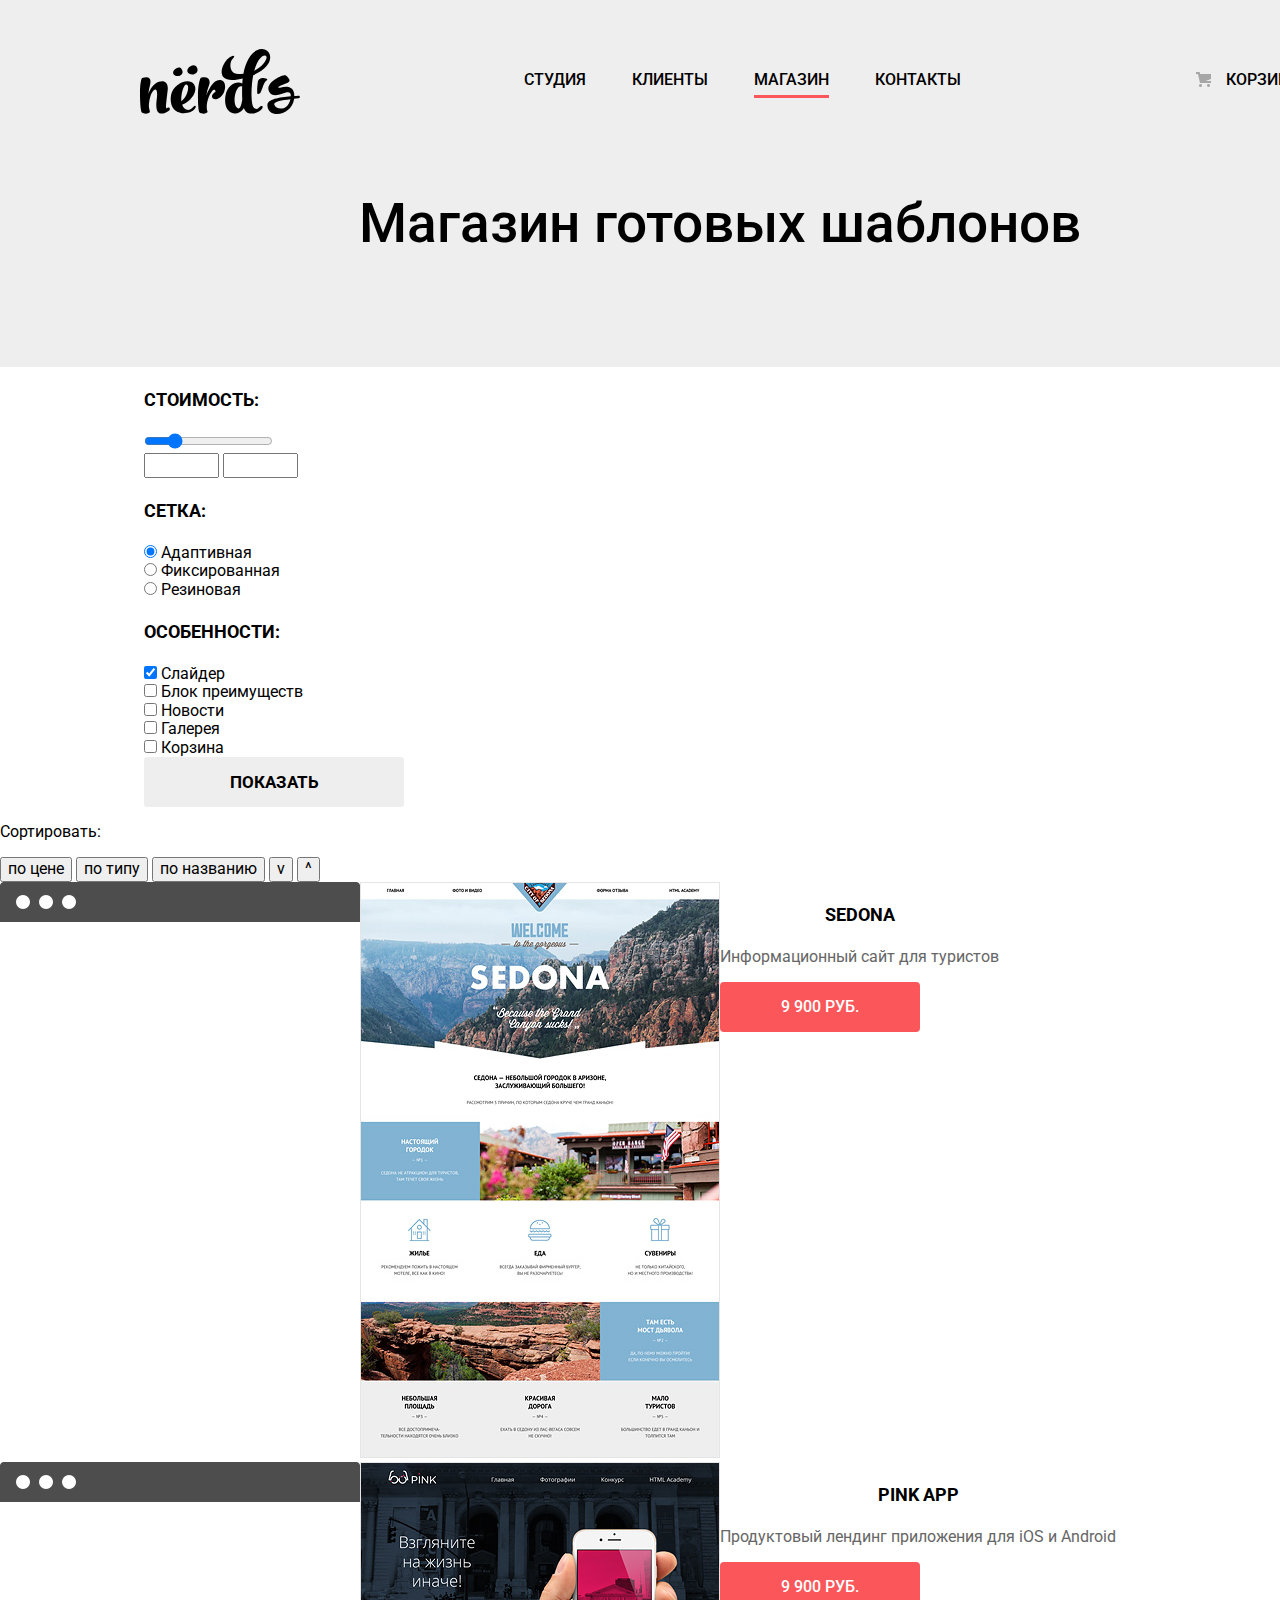
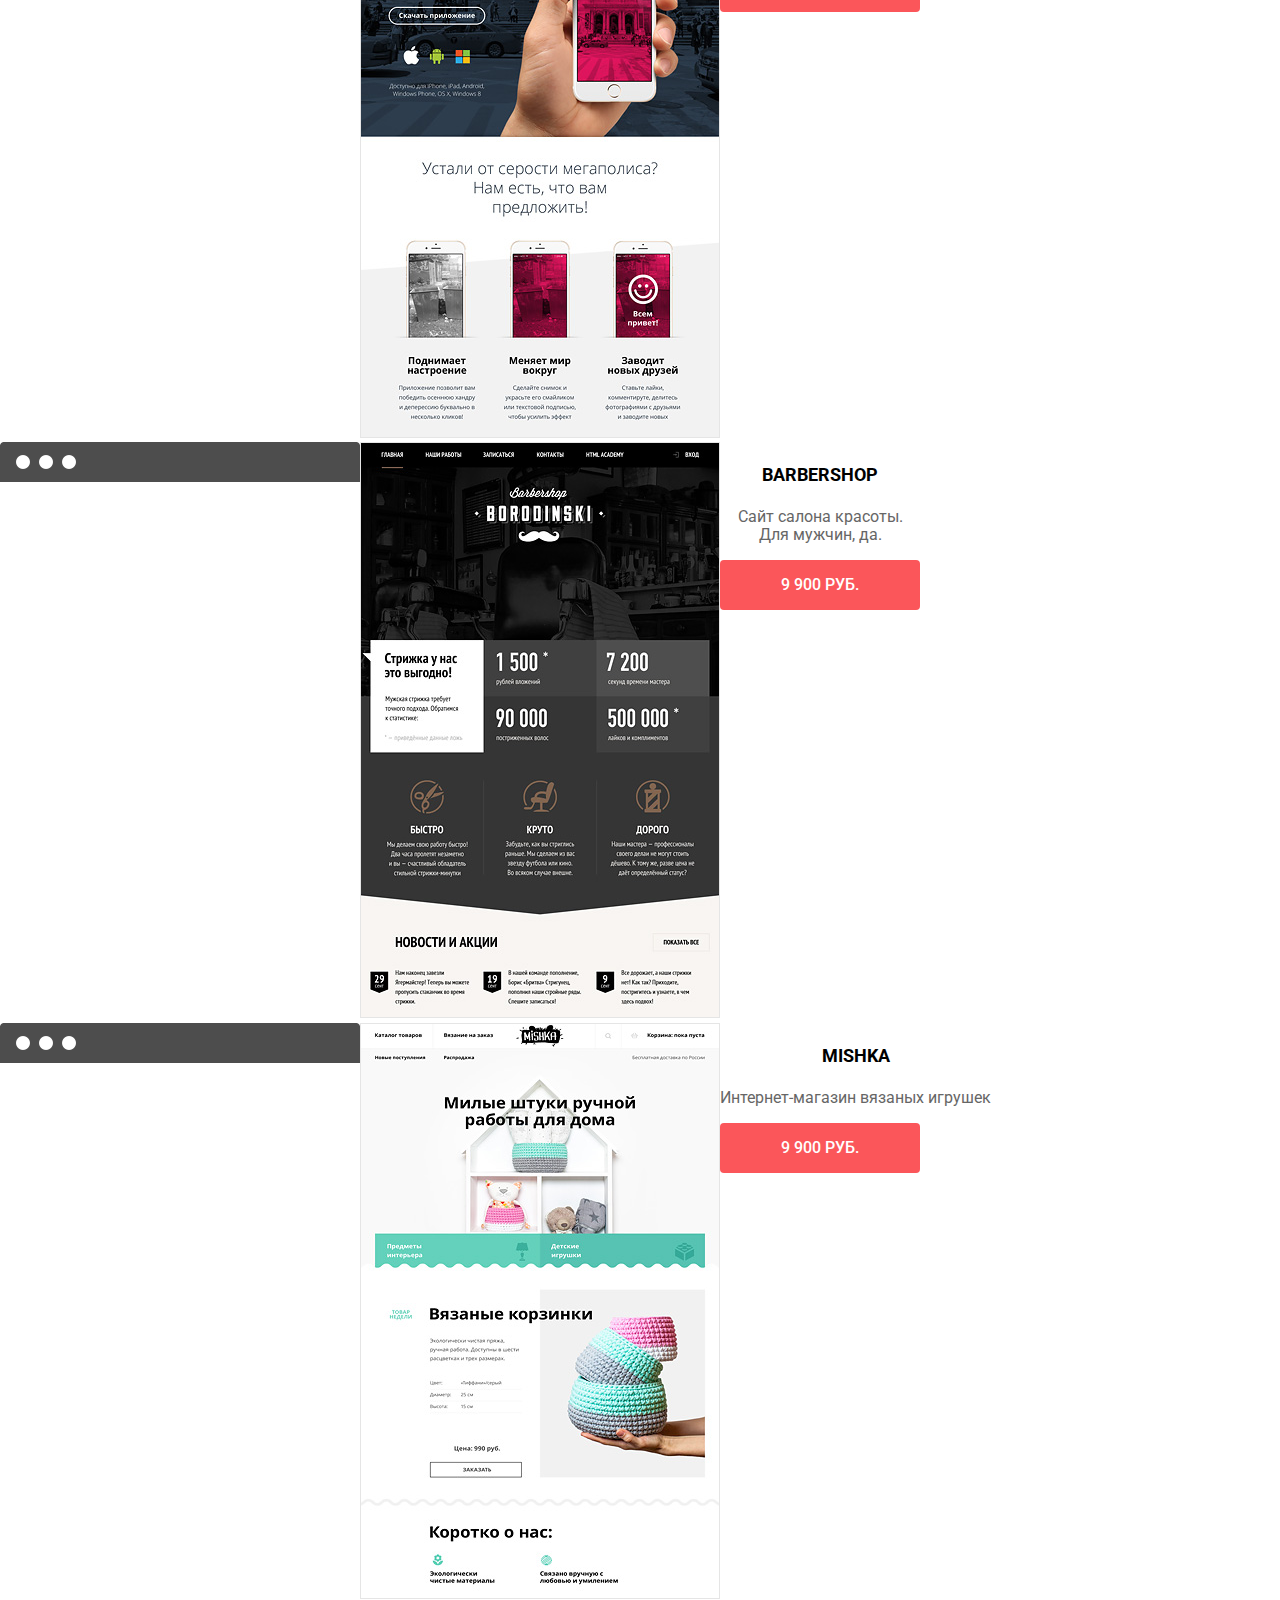
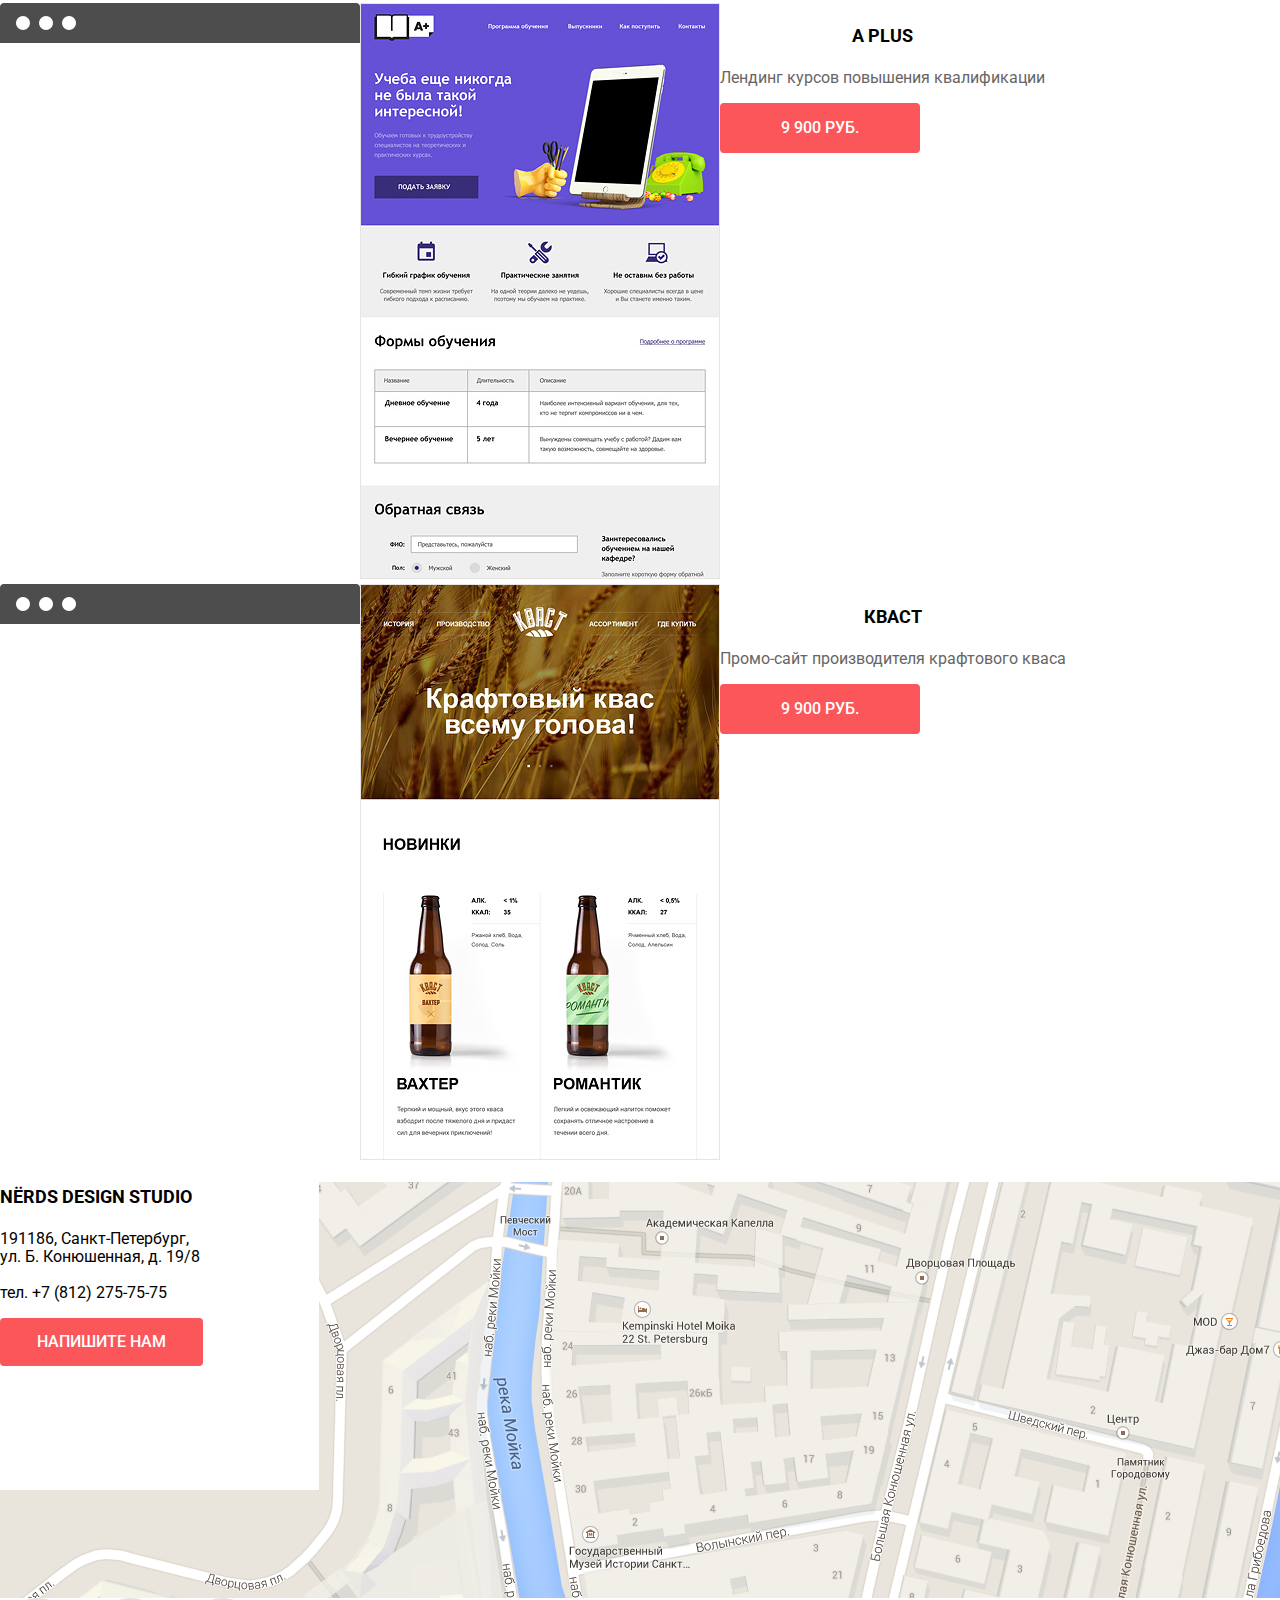
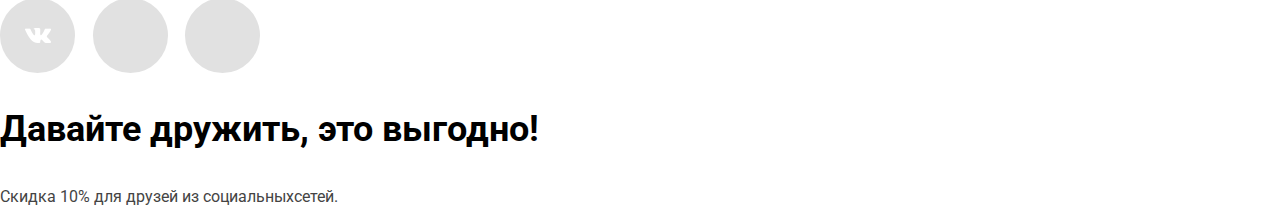
==== store.html @ ef74c4ad "ошибки" ====
<!DOCTYPE html>
<html lang="ru">
  <head>
    <meta charset="utf-8">
    <link href="https://fonts.googleapis.com/css?family=Roboto:400,500,700&display=swap&subset=cyrillic-ext" rel="stylesheet">
    <link rel="stylesheet" href="css/normalize.css">
    <link rel="stylesheet" href="css/style.css">
    <title>HTML Academy: Нёрдс</title>
  </head>
  <body>
<!--Верхняя панель ХЕЙДЕР-->
    <header>
      <div class="head_up">
        <a href="index.html"><img src="img/nerds-logo.svg" class="nerds_logo" alt="Nerds" width="160" height="65"></a>
        <nav class="site_nav">
          <ul class="nav_list">
            <li class="nav_item"><a href="">Студия</a></li>
            <li class="nav_item"><a href="">Клиенты</a></li>
            <li class="nav_item nav_active">Магазин</li>
            <li class="nav_item"><a href="">Контакты</a></li>
          </ul>
        </nav>
<!--КОРЗИНА<img src="img/basket-icon.png" alt="Корзина" class="basket_ico" width="15" height="15">-->
        <div class="cart nav_item">
          <img src="img/basket-icon.png" alt="Корзина" class="basket_ico" width="15" height="15">
          <a href="" class="cart_ico">Корзина</a>
        </div>
      </div>
    </header>
<!--конец-->
<!--заголовок-->
    <main>
      <div class="presets_txt">
        <h1>Магазин готовых шаблонов</h1>
      </div>
<!--ПАРАМЕТРЫ ШАБЛОНОВ (слева)-->
      <section class="parametrs">
        <h2 class="visually-hidden">Параметры товаров</h2>
<!--==ФОРМА============-->
        <form action="" type="post" class="form_presets">
          <div class="parametrs_coast">
            <p>Стоимость:</p>
            <input type="range" min="0" max="25000" step="1000" value="5000">
            <br>
            <input type="text" name="coast_min" id="coast_min_id" size="5">
            <input type="text" name="coast_max" id="coast_max_id" size="5">
          </div>
          <div class="parametrs_web">
            <p class="grid">Сетка:</p>
            <label for="adapt_id">
              <input type="radio" name="grid" id="adapt_id" value="adapt" checked>
              Адаптивная
            </label>
            <br>
            <label for="fixed_id">
              <input type="radio" name="grid" id="fixed_id" value="fixed">
              Фиксированная
            </label>
            <br>
            <label for="strach_id">
              <input type="radio" name="grid" id="strach_id" value="strach">
              Резиновая
            </label>
          </div>
          <div class="parametrs_option">
            <p class="features">Особенности:</p>
            <label for="slider_id">
              <input type="checkbox" name="slider" id="slider_id" checked>
              Слайдер
            </label>
            <br>
            <label for="advantage_id">
              <input type="checkbox" name="advantage" id="advantage_id">
              Блок преимуществ
            </label>
            <br>
            <label for="news_id">
              <input type="checkbox" name="news" id="news_id">
              Новости
            </label>
            <br>
            <label for="gelery_id">
              <input type="checkbox" name="galery" id="gelery_id">
              Галерея
            </label>
            <br>
            <label for="cart_id">
              <input type="checkbox" name="cart" id="cart_id">
              Корзина
            </label>
          </div>
          <input type="submit" name="search_product" class="search_bttn" id="search_id" value="ПОКАЗАТЬ">
        </form>
      </section>
<!--Изобр. шаблонов справа, сортировка-->
      <section class="product_prev">
  <!--====ФОРМА СОРТИРОВКИ====-->
        <div class="sort_txt">
          <p>Сортировать:</p>
        </div>
        <div class="sort_form">
          <button type="button" name="cost_sort">по цене</button>
          <button type="button" name="type_sort">по типу</button>
          <button type="button" name="name_sort">по названию</button>
          <button type="button" name="sort_up">v</button>
          <button type="button" name="sort_down">^</button>
        </div>
        <h2 class="visually-hidden">Результаты поиска</h2>
  <!-- Изображения товаров-->
<!--1--><div class="product">
          <img src="img/browser.png" alt="browser" width="360" height="40" class="browser_img">
          <a href="">
            <img src="img/img-sedona-jpg.png" alt="Sedona" width="360" height="576">
          </a>
          <div class="hidden_prod_inf">
            <p class="prod_name">Sedona</p>
            <p class="prod_description">Информационный сайт
              для туристов</p>
            <button type="button" name="sedona" id="sedona_prod" class="sedona">9 900 РУБ.</button>
          </div>
        </div>

<!--2--><div class="product">
          <img src="img/browser.png" alt="browser" width="360" height="40" class="browser_img">
          <a href="">
            <img src="img/img-pink-jpg.png" alt="Pink" width="360" height="576">
          </a>
          <div class="hidden_prod_inf">
            <p class="prod_name">Pink App</p>
            <p class="prod_description">Продуктовый лендинг
              приложения для iOS и Android</p>
            <button type="button" name="pinkapp" id="pinkapp_prod" class="pinkapp">9 900 РУБ.</button>
          </div>
        </div>

<!--3--><div class="product">
          <img src="img/browser.png" alt="browser" width="360" height="40" class="browser_img">
          <a href="">
            <img src="img/img-barbershop-jpg.png" alt="Barbershop" width="360" height="576">
          </a>
          <div class="hidden_prod_inf">
            <p class="prod_name">Barbershop</p>
            <p class="prod_description">Сайт салона красоты. <br>
              Для мужчин, да.</p>
            <button type="button" name="barber" id="barber_prod" class="barber">9 900 РУБ.</button>
          </div>
        </div>

<!--4--><div class="product">
          <img src="img/browser.png" alt="browser" width="360" height="40" class="browser_img">
          <a href="">
            <img src="img/img-mishka-jpg.png" alt="Mishka" width="360" height="576">
          </a>
          <div class="hidden_prod_inf">
            <p class="prod_name">Mishka</p>
            <p class="prod_description">Интернет-магазин
              вязаных игрушек</p>
            <button type="button" name="mishka" id="mishka_prod" class="mishka">9 900 РУБ.</button>
          </div>
        </div>

<!--5--><div class="product">
          <img src="img/browser.png" alt="browser" width="360" height="40" class="browser_img">
          <a href="">
            <img src="img/img-aplus-jpg.png" alt="Aplus" width="360" height="576">
          </a>
          <div class="hidden_prod_inf">
            <p class="prod_name">A Plus</p>
            <p class="prod_description">Лендинг курсов повышения квалификации</p>
            <button type="button" name="aplus" id="aplus_prod" class="aplus">9 900 РУБ.</button>
          </div>
        </div>

<!--6--><div class="product">
          <img src="img/browser.png" alt="browser" width="360" height="40" class="browser_img">
          <a href="">
            <img src="img/img-kvast-jpg.png" alt="Kvast" width="360" height="576">
          </a>
          <div class="hidden_prod_inf">
            <p class="prod_name">Кваст</p>
            <p class="prod_description">Промо-сайт производителя
              крафтового кваса</p>
            <button type="button" name="kvast" id="kvast_prod" class="kvast">9 900 РУБ.</button>
          </div>
        </div>
      </section>
    </main>
<!--Карта фоном + форма для связи-->
    <section class="map">
      <h2 class="visually-hidden">Обратная связь</h2>
      <div class="adress">
        <p class="contact_name">Nёrds design studio</p>
        <p class="contact_adress">191186, Санкт-Петербург,<br>
            ул. Б. Конюшенная, д. 19/8
          <br>
          <br>
            тел. +7 (812) 275-75-75</p>
        <button type="button" name="scribe" class="contact_red_button">напишите нам</button>
<!--ФОРМА ОТПРАВКИ ПИСЬМА-->
        <div class="visually-hidden">
          <p>Напишите нам</p>
          <form action="" type="post">
            <label for="name">Ваше имя:</label><br>
            <input type="text" name="your_name" id="name" placeholder="Иван"><br>
            <label for="mail">Ваш e-mail:</label><br>
            <input type="text" name="your_mail" id="mail" placeholder="exemple@ya.ru"><br>
            <label for="message">Текст письма:</label><br>
            <textarea name="your_message" id="message" cols="" rows=""></textarea><br>
            <input type="submit" name="get" id="get_btn" value="ОТПРАВИТЬ">
          </form>
        </div>
      </div>
    </section>

<!--FOOTER иконки соц.сети-->
    <footer>
      <div class="social">
        <a href="" class="socisl_link_vk"><div class="social_list"><div class="vk"></div></div></a>
        <a href="" class="social_link_fb"><div class="social_list"><div class="fb"></div></div></a>
        <a href="" class="social_link_instagram"><div class="social_list"><div class="insta"></div></div></a>
      </div>
      <div class="footer_txt">
        <p class="footer_txt_header">Давайте дружить, это выгодно!</p>
        <p class="footer_txt_p">Скидка 10% для друзей из социальныхсетей.</p>
      </div>
    </footer>
  </body>
</html>
---- css/style.css ----
body {
  margin: 0;
  width: 1440px;
  color: black;
  font-family: Roboto, Arial sans-serif;
  background: white;
}

a {
  color: black;
  text-decoration: none;
  text-transform: uppercase;
}

h2 {
  text-transform: uppercase;
}

header {
  background: #eeeeee;
  padding: 0 140px;
}

.head_up {
  display: flex;
  width: 1160px;
  background-color: #eeeeee;
  font-weight: 500;
  line-height: 30px;
  font-size: 16px;
  color: black;
  justify-content: space-between;
}

.nerds_logo {
  display: flex;
  margin-top: 49px;
}

.site_nav {
  display: inline-flex;
  margin-top: 49px;
  align-items: center;
}

.nav_list {
  display: inline-flex;
  margin: 0;
  padding-left: 0;
  list-style: none;
  width: 438px;
  justify-content: space-between;
}

.nav_item a {
  font-weight: 500;
  line-height: 30px;
  font-size: 16px;
  text-transform: uppercase;
  color: black;
}

.nav_item a:hover,
.nav_item a:focus {
  color: #fb565a;
}

.nav_item a:active {
  font-weight: 500;
  line-height: 30px;
  font-size: 16px;
  color: rgba(0, 0, 0, 0.3);
}

.nav_active {
  font-weight: 500;
  line-height: 30px;
  font-size: 16px;
  text-transform: uppercase;
  color: black;
  border-bottom: 3px #fb565a solid;
}

.cart {
  display: flex;
  justify-content: flex-end;
  align-items: center;
  margin-top: 45px;
  width: 115px;
}

.basket_ico {
  margin-right: 15px;
}

.head_bottom {
  margin-top: 18px;
  display: flex;
  justify-content: flex-start;
  width: 1160px;
  background: #eeeeee;
}

.slider_text_container {
  display: flex;
  width: 380px;
  padding-top: 67px;
  padding-bottom: 80px;
}

.slider_text_container2 {
  display: flex;
  width: 515px;
  padding-top: 67px;
  padding-bottom: 80px;
}

.slider_text_container3 {
  display: flex;
  width: 408px;
  padding-top: 67px;
  padding-bottom: 80px;
}

.kontent_header {
  margin: 0;
  margin-bottom: 28px;
  font-size: 55px;
  font-weight: 500;
  line-height: 55px;
}

.kontent_text {
  margin-bottom: 42px;
}

.slider_list {
  margin: 0;
  padding-left: 0;
  width: 1160px;
  list-style: none;
}

.slide1 {
  display: flex;
}

.slide2 {
  display: flex;
}

.slide3 {
  display: flex;
}

.slide1 .kontent_text {
  width: 361px;
}

.slide2 .kontent_text {
  width: 402px;
}

.kontent_text {
  margin: 0;
  margin-bottom: 42px;
  padding-top: 28px;
}

.slide1 img {
  justify-self: flex-end;
  justify-items: flex-start;
}

/*PRODUCT*/

.product {
  display: flex;
  width: 1440px;
}

.product_list {
  display: flex;
  justify-content: space-between;
  list-style: none;
  margin-top: 80px;
  padding: 0;
  width: 1100px;
}

.product_list li {
  justify-items: start;
  width: 300px;
}

.about {
  display: flex;
  justify-content: space-between;
  width: 1069px;
}

.about_left {
  width: 45%;
}

.about_right {
  width: 45%;
}

/*СЛАЙДЕР*/

.kontent_text {
  color: black;
  font-size: 16px;
  line-height: 24px;
}

/* MAIN*/

.product_list h2 {
  font-size: 24px;
  line-height: 30px;
  font-weight: bold;
}

.product_list p {
  color: black;
  font-size: 16px;
  line-height: 24px;
}

/* О КОМПАНИИ*/

.kontent_text_bold {
  color: black;
  font-size: 16px;
  line-height: 24px;
  font-weight: bold;
  text-transform: uppercase;
}

.about_header {
  font-size: 45px;
  font-weight: 500;
  line-height: 45px;
  margin: 0;
  margin-bottom: 28px;
}

/*О КОМПАНИИ (СПРАВА), КАРТИНКА, СТАТИСТИКА*/

.about_stat {
  padding-left: 0;
}

.about_stat li {
  list-style: none;
  display: inline;
}

.stat_number_bold {
  font-size: 45px;
  line-height: 10px;
  font-weight: bold;
}

.stat_number_bold sup {
  font-size: 23px;
  line-height: 10px;
  font-weight: bold;
}

/*Партнёры (серые лого)*/

.partners_list li {
  list-style: none;
  display: inline;
}

.partners_list img {
  object-fit: contain;
  opacity: 0.2;
  filter: alpha(opacity=20);
}

.partners_list img:hover {
  object-fit: contain;
  opacity: 1;
  filter: alpha(opacity=100);
}

.partners_list img:focus {
  object-fit: contain;
  opacity: 1;
  filter: alpha(opacity=100);
}

.partners_list img:active {
  object-fit: contain;
  opacity: 0.1;
  filter: alpha(opacity=10);
}

/*Карта фоном + форма для связи*/

.contact_name {
  font-size: 18px;
  line-height: 30px;
  font-weight: bold;
  text-transform: uppercase;
}

.contact_adress {
  font-size: 16px;
  line-height: 18px;
  font-weight: normal;
}

.map {
  width: 1440px;
  height: 416px;
  background: url(../img/2.png) thistle;
}

.adress {
  width: 319px;
  height: 308px;
  background: white;
}

/*FOOTER*/

.social {
  display: flex;
  width: 260px;
  justify-content: space-between;
}

.social_list {
  width: 75px;
  height: 75px;
  background-color: #e1e1e1;
  border-radius: 50%;
}

.social_list:hover,
.social_list:focus {
  background-color: #e74246;
}

.social_list:active {
  background-color: #d7373b;
}

.fb {
  width: 75px;
  height: 75px;
  background: url("../img/fb-icon.PNG");
  background-repeat: no-repeat;
  background-position: center;
}

.fb:active {
  opacity: 0.3;
}

.vk {
  width: 75px;
  height: 75px;
  background-image: url("../img/vk-icon.png");
  background-repeat: no-repeat;
  background-position: center;
}

.vk:active {
  opacity: 0.3;
}

.insta {
  width: 75px;
  height: 75px;
  background-image: url("../img/fb-icon.PNG");
  background-repeat: no-repeat;
  background-position: center;
}

.insta:active {
  opacity: 0.3;
}

.footer_txt_header {
  font-size: 36px;
  font-weight: bold;
}

.footer_txt_p {
  font-size: 16px;
  line-height: 22px;
  font-weight: normal;
  color: #444444;
}

/*========================
|        КНОПКИ          |
|=========================
*/
/*Слайдер КНОПКА1*/
.slider_red_button {
  color: white;
  font-size: 16px;
  font-weight: 500;
  line-height: 18px;
  background-color: #fb565a;
  padding: 15px 55px;
  border-radius: 4px;
  margin: 0;
  outline: none;
  text-decoration: none; /* убирать подчёркивание у ссылок */
  user-select: none;
}

.slider_red_button:hover,
.slider_red_button:focus {
  background-color: #e74246;
}

/*Заказать красная1*/
.order_red_button {
  display: inline-block;
  color: white;
  font-size: 16px;
  font-weight: 500;
  line-height: 18px;
  background-color: #fb565a;
  padding: 15px 37px;
  border-radius: 4px;
  margin: 0;
  outline: none;
  text-decoration: none;
  user-select: none;
}

.order_red_button:hover,
.order_red_button:focus {
  background-color: #e74246;
}

.order_red_button:active {
  color: rgba(255, 255, 255, 0.3);
  background-color: #d7373b;
}

/*Заказать зелёная1*/

.order_green_button {
  display: inline-block;
  color: white;
  font-size: 16px;
  font-weight: 500;
  line-height: 18px;
  background-color: #00ca74;
  padding: 15px 37px;
  border-radius: 4px;
  margin: 0;
  outline: none;
  text-decoration: none;
  user-select: none;
}

.order_green_button:hover,
.order_green_button:focus {
  background-color: #00bc6c;
}

.order_green_button:active {
  color: rgba(255, 255, 255, 0.3);
  background-color: #00aa62;
}

/*Заказать жёлтая1*/

.order_yellow_button {
  color: white;
  font-size: 16px;
  font-weight: 500;
  line-height: 18px;
  background-color: #efc84a;
  padding: 15px 37px;
  border-radius: 4px;
  margin: 0;
  outline: none;
  text-decoration: none;
  user-select: none;
  display: inline-block;
}

.order_yellow_button:hover,
.order_yellow_button:focus {
  background-color: #eab534;
}

.order_yellow_button:active {
  color: rgba(255, 255, 255, 0.3);
  background-color: #e5a722;
}

/*Кнопка НАПИШИТЕ НАМ*/

.contact_red_button {
  color: white;
  font-size: 16px;
  font-weight: 500;
  line-height: 18px;
  text-transform: uppercase;
  background-color: #fb565a;
  padding: 15px 37px;
  border-radius: 4px;
  border: 0;
  margin: 0;
  outline: none;
  text-decoration: none;
  user-select: none;
  display: inline-block;
}

.contact_red_button:hover,
.contact_red_button:focus {
  background-color: #e74246;
}

.contact_red_button:active {
  color: rgba(255, 255, 255, 0.3);
  background-color: #e74246;
}

/*=========================================================
=========STORE===========================================*/

/*Кнопка ЦЕНА*/

.kvast,
.aplus,
.mishka,
.barber,
.pinkapp,
.sedona {
  width: 200px;
  height: 50px;
  color: white;
  font-size: 16px;
  font-weight: 500;
  line-height: 18px;
  background-color: #fb565a;
  border-radius: 4px;
  border: 0;
  margin: 0;
  outline: none;
  text-decoration: none;
  user-select: none;
  display: inline-block;
}

.kvast:hover,
.aplus:hover,
.mishka:hover,
.barber:hover,
.pinkapp:hover,
.sedona:hover,
.kvast:focus,
.aplus:focus,
.mishka:focus,
.barber:focus,
.pinkapp:focus,
.sedona:focus {
  background-color: #e74246;
}

.kvast:active,
.aplus:active,
.mishka:active,
.barber:active,
.pinkapp:active,
.sedona:active {
  color: rgba(255, 255, 255, 0.3);
  background-color: #e74246;
}

/*СТРАНИЦА МАГАЗИНА*/

.parametrs {
  padding: 0 144px;
}

.presets_txt {
  text-align: center;
  background-color: #eeeeee;
}

.presets_txt h1 {
  font-weight: 500;
  font-size: 55px;
  line-height: 55px;
  padding-top: 82px;
  padding-bottom: 116px;
  margin: 0;
}

.parametrs p {
  font-weight: bold;
  font-size: 18px;
  line-height: 30px;
  text-transform: uppercase;
}

.prod_name {
  font-size: 18px;
  line-height: 30px;
  font-weight: bold;
  text-transform: uppercase;
  text-align: center;
}

.prod_description {
  font-size: 16px;
  line-height: 18px;
  text-align: center;
  color: #666666;
}

.search_bttn {
  width: 260px;
  height: 50px;
  background: #eeeeee;
  border: 0;
  color: black;
  font-size: 17px;
  line-height: 18px;
  font-weight: bold;
  border-radius: 3px;
}

.search_bttn:hover,
.search_bttn:focus {
  width: 260px;
  height: 50px;
  background: #dfdfdf;
  border: 0;
  color: black;
  font-size: 17px;
  line-height: 18px;
  font-weight: bold;
  border-radius: 3px;
}

.search_bttn:active {
  width: 260px;
  height: 50px;
  background: #d5d5d5;
  border: 0;
  color: rgba(0, 0, 0, 0.3);
  font-size: 17px;
  line-height: 18px;
  font-weight: bold;
  border-top: 3px solid rgba(0, 0, 0, 0.3);
  border-radius: 3px;
}

.visually-hidden {
  position: absolute;
  clip: rect(0 0 0 0);
  width: 1px;
  height: 1px;
  margin: -1px;
}
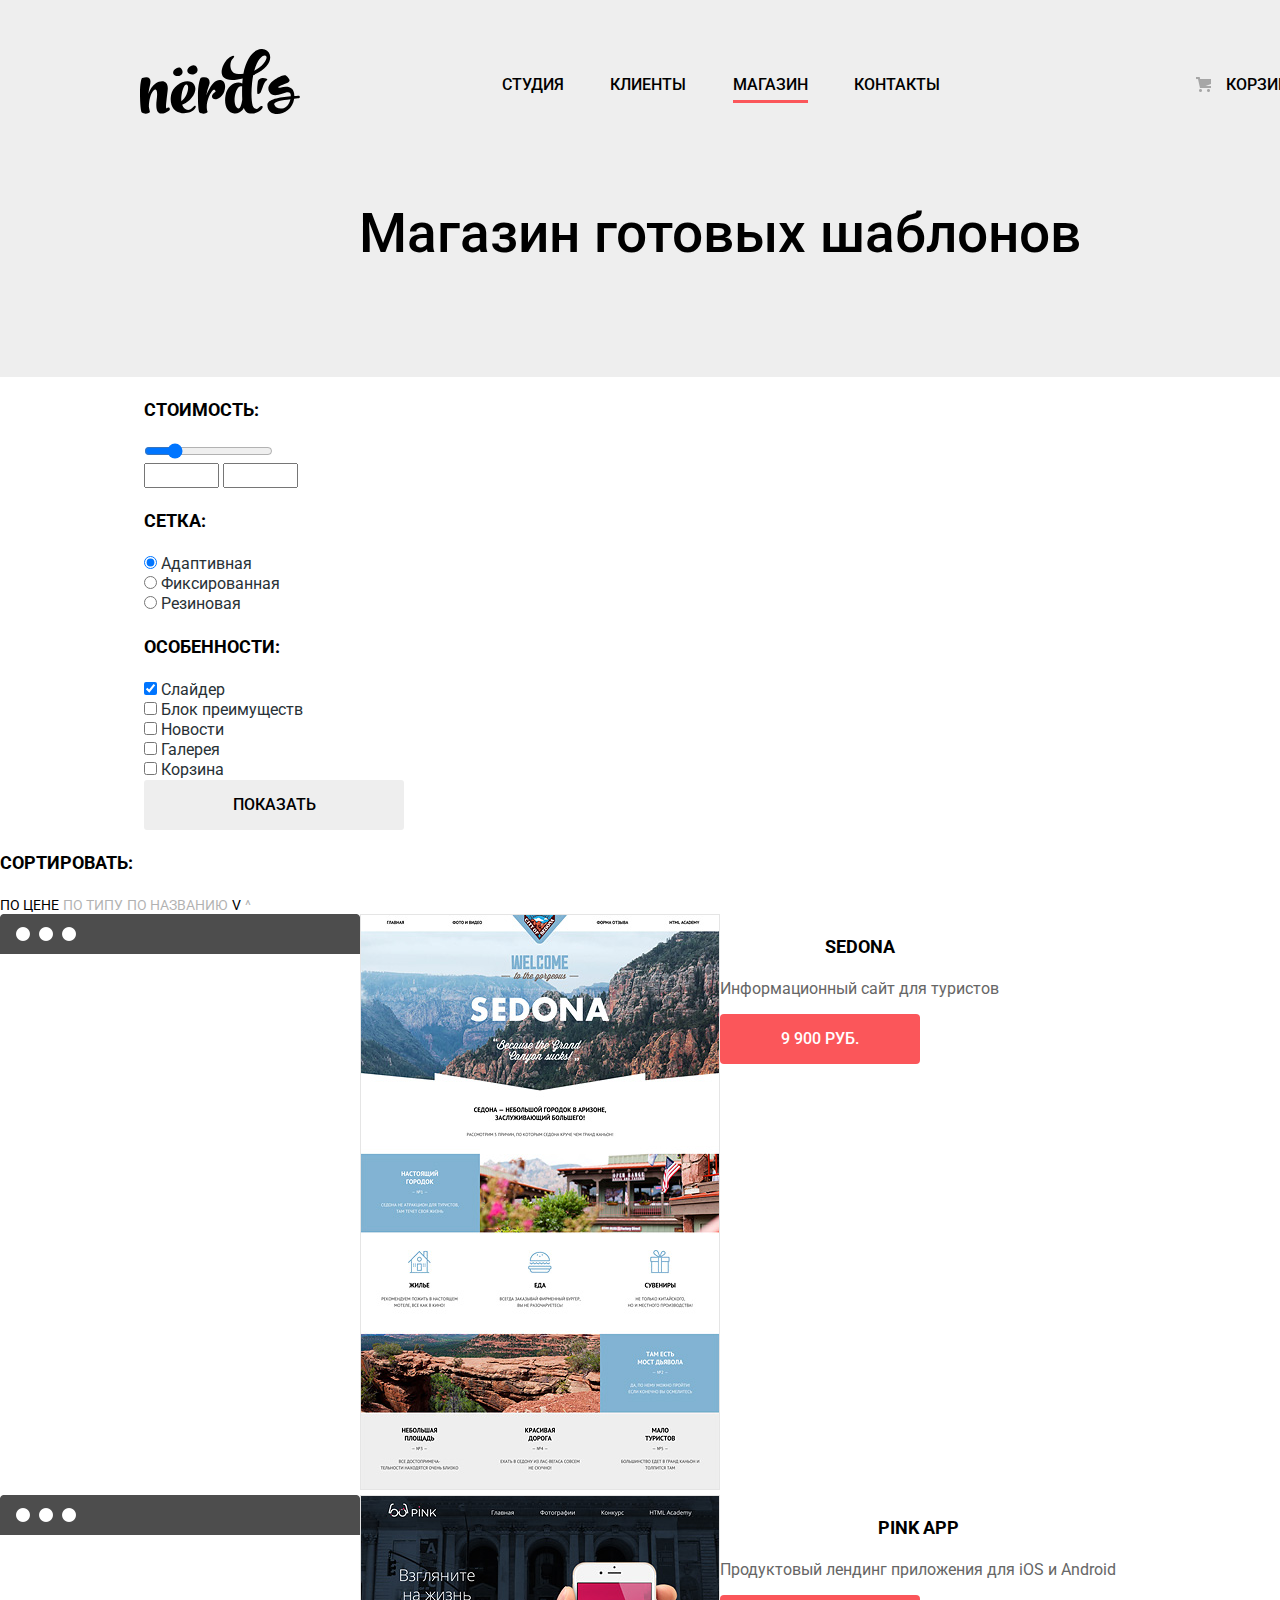
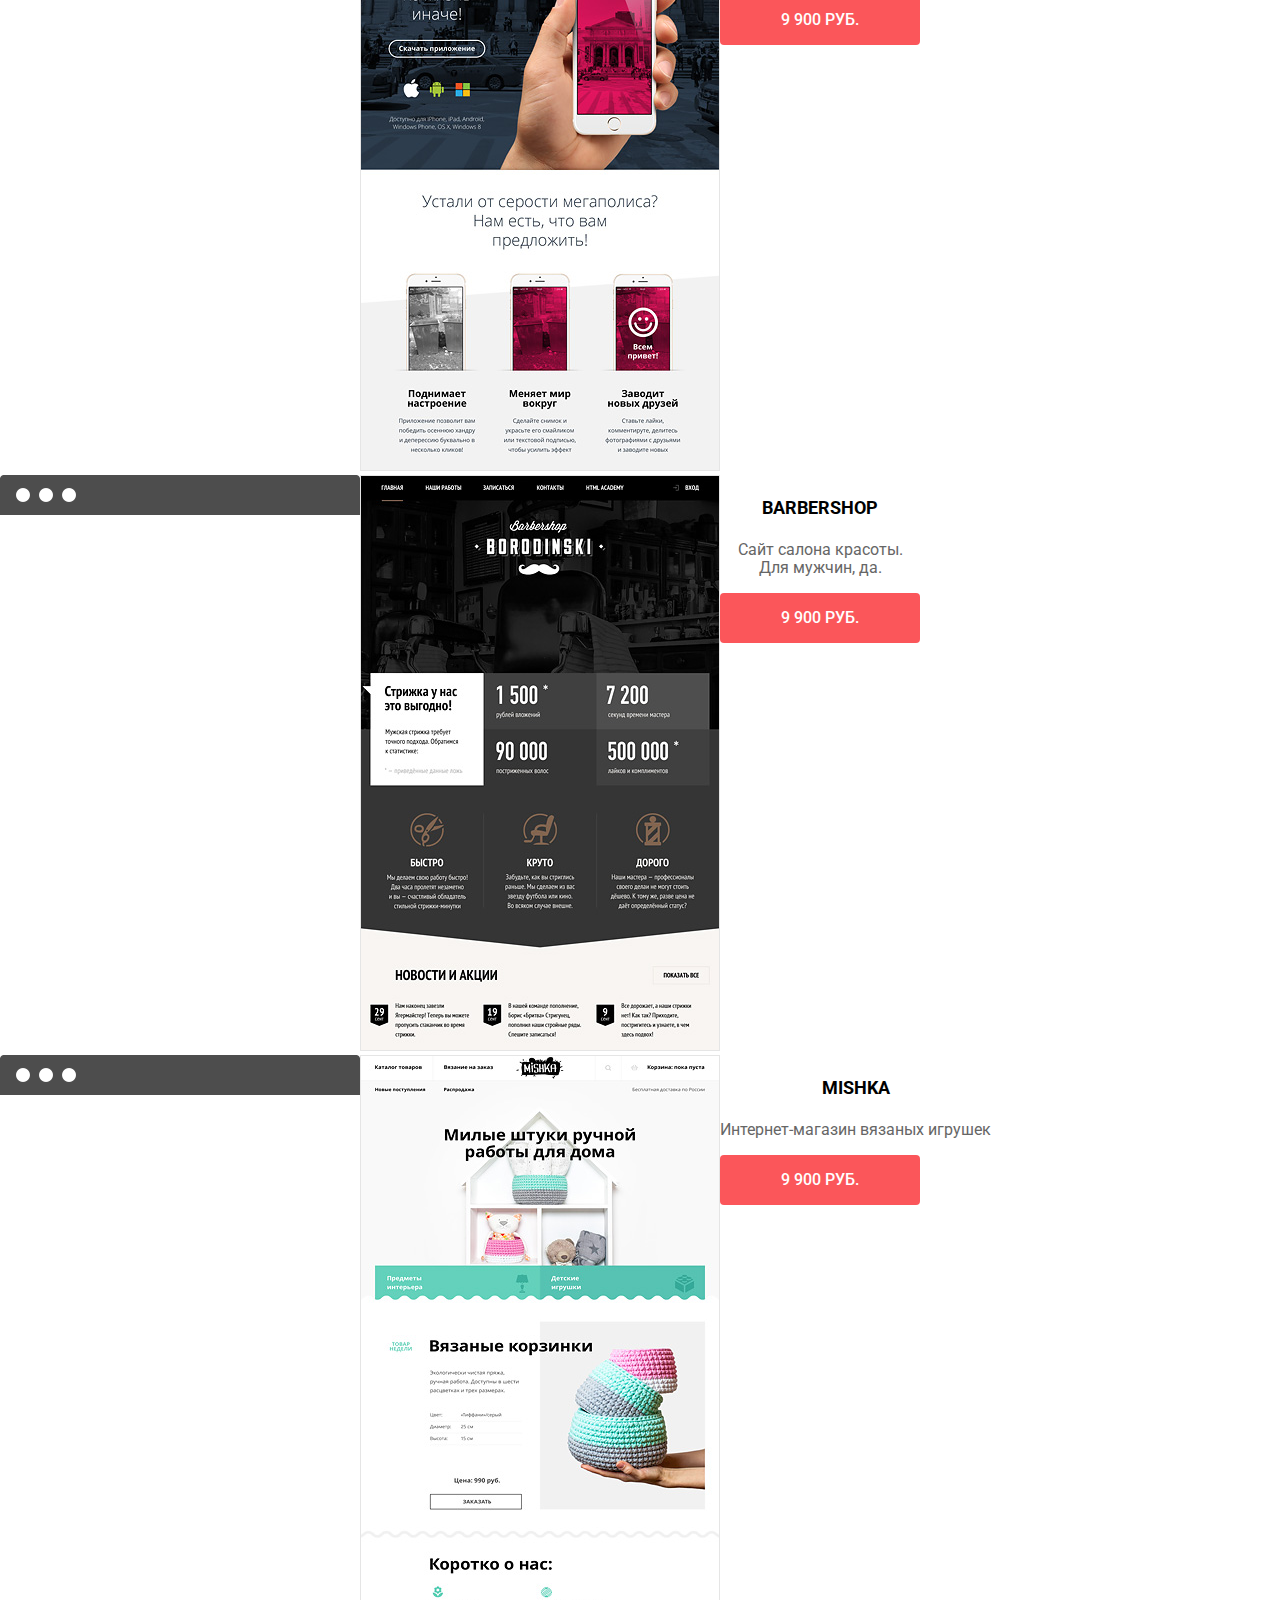
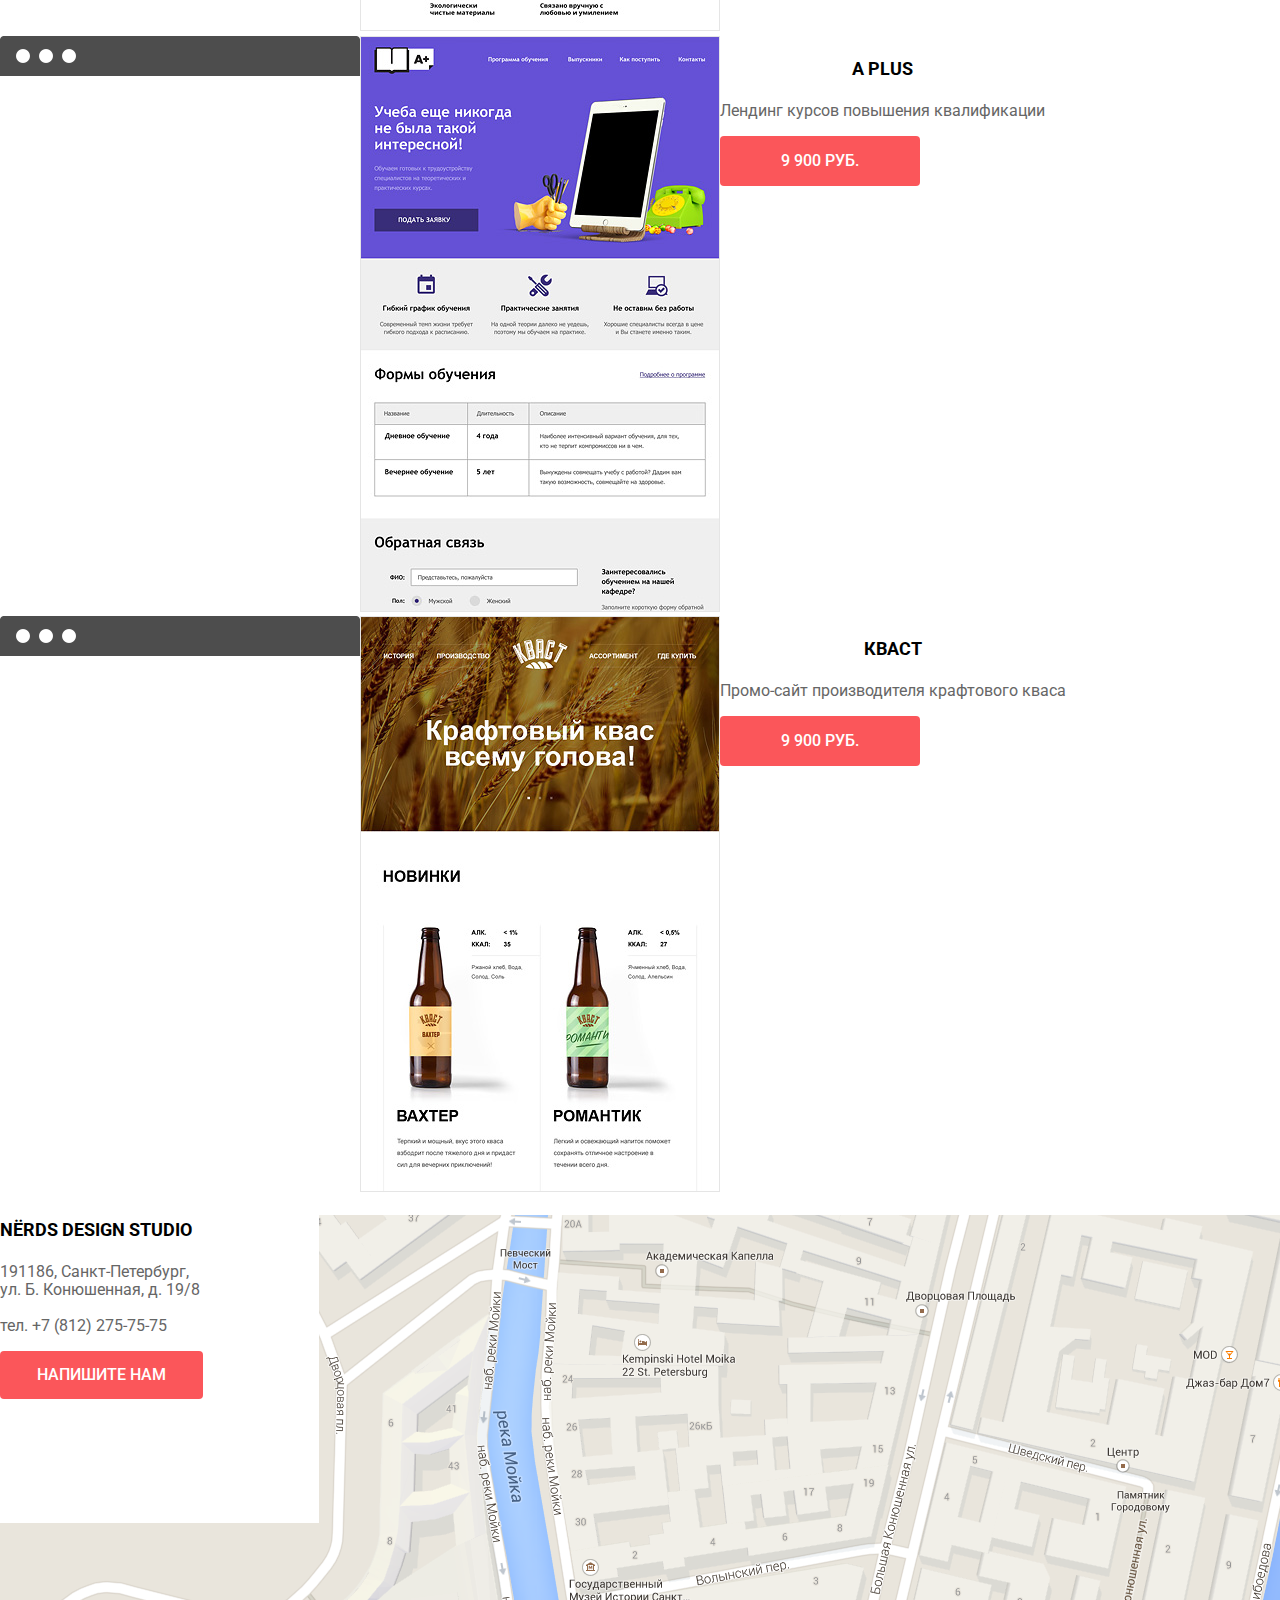
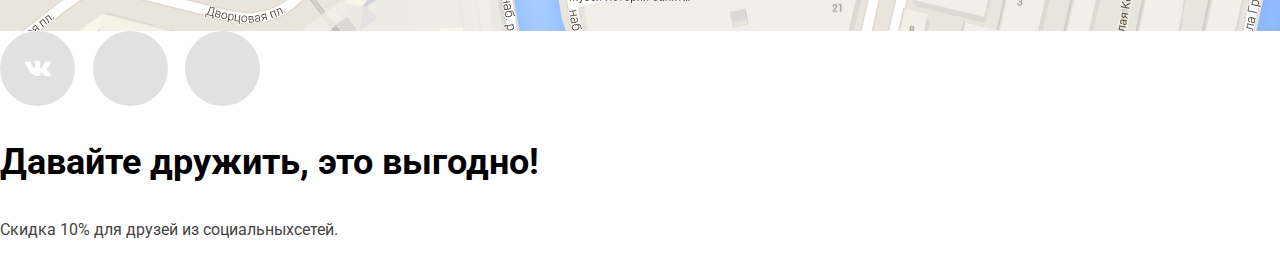
==== commit 1f0f512b: "базовая стилизация" ====
--- a/store.html
+++ b/store.html
@@ -20,23 +20,18 @@
             <li class="nav_item"><a href="">Контакты</a></li>
           </ul>
         </nav>
-<!--КОРЗИНА<img src="img/basket-icon.png" alt="Корзина" class="basket_ico" width="15" height="15">-->
         <div class="cart nav_item">
           <img src="img/basket-icon.png" alt="Корзина" class="basket_ico" width="15" height="15">
           <a href="" class="cart_ico">Корзина</a>
         </div>
       </div>
     </header>
-<!--конец-->
-<!--заголовок-->
     <main>
       <div class="presets_txt">
         <h1>Магазин готовых шаблонов</h1>
       </div>
-<!--ПАРАМЕТРЫ ШАБЛОНОВ (слева)-->
       <section class="parametrs">
         <h2 class="visually-hidden">Параметры товаров</h2>
-<!--==ФОРМА============-->
         <form action="" type="post" class="form_presets">
           <div class="parametrs_coast">
             <p>Стоимость:</p>
@@ -99,11 +94,11 @@
           <p>Сортировать:</p>
         </div>
         <div class="sort_form">
-          <button type="button" name="cost_sort">по цене</button>
-          <button type="button" name="type_sort">по типу</button>
-          <button type="button" name="name_sort">по названию</button>
-          <button type="button" name="sort_up">v</button>
-          <button type="button" name="sort_down">^</button>
+          <a href="#" class="cost_sort">по цене</a>
+          <a href="#" class="type_sort sort_no_active">по типу</a>
+            <a href="#" class="name_sort sort_no_active">по названию</a>
+              <a href="#" class="sort_down">v</a>
+                <a href="#" class="sort_up sort_no_active">^</a>
         </div>
         <h2 class="visually-hidden">Результаты поиска</h2>
   <!-- Изображения товаров-->
@@ -215,7 +210,7 @@
 <!--FOOTER иконки соц.сети-->
     <footer>
       <div class="social">
-        <a href="" class="socisl_link_vk"><div class="social_list"><div class="vk"></div></div></a>
+        <a href="" class="social_link_vk"><div class="social_list"><div class="vk"></div></div></a>
         <a href="" class="social_link_fb"><div class="social_list"><div class="fb"></div></div></a>
         <a href="" class="social_link_instagram"><div class="social_list"><div class="insta"></div></div></a>
       </div>
--- a/css/style.css
+++ b/css/style.css
@@ -30,17 +30,18 @@
   line-height: 30px;
   font-size: 16px;
   color: black;
-  justify-content: space-between;
 }
 
 .nerds_logo {
-  display: flex;
+  display: inline;
   margin-top: 49px;
+  padding-right: 202px;
 }
 
 .site_nav {
   display: inline-flex;
   margin-top: 49px;
+  margin-right: 245px;
   align-items: center;
 }
 
@@ -103,10 +104,10 @@
 }
 
 .slider_text_container {
-  display: flex;
+  display: inline-block;
+  justify-content: start;
   width: 380px;
   padding-top: 67px;
-  padding-bottom: 80px;
 }
 
 .slider_text_container2 {
@@ -124,8 +125,7 @@
 }
 
 .kontent_header {
-  margin: 0;
-  margin-bottom: 28px;
+  margin: 0 0 28px;
   font-size: 55px;
   font-weight: 500;
   line-height: 55px;
@@ -144,6 +144,7 @@
 
 .slide1 {
   display: flex;
+  justify-content: space-between;
 }
 
 .slide2 {
@@ -152,10 +153,6 @@
 
 .slide3 {
   display: flex;
-}
-
-.slide1 .kontent_text {
-  width: 361px;
 }
 
 .slide2 .kontent_text {
@@ -163,8 +160,7 @@
 }
 
 .kontent_text {
-  margin: 0;
-  margin-bottom: 42px;
+  margin: 0 0 42px;
   padding-top: 28px;
 }
 
@@ -244,8 +240,7 @@
   font-size: 45px;
   font-weight: 500;
   line-height: 45px;
-  margin: 0;
-  margin-bottom: 28px;
+  margin: 0 0 28px;
 }
 
 /*О КОМПАНИИ (СПРАВА), КАРТИНКА, СТАТИСТИКА*/
@@ -315,6 +310,7 @@
   font-size: 16px;
   line-height: 18px;
   font-weight: normal;
+  color: #666666;
 }
 
 .map {
@@ -356,9 +352,7 @@
 .fb {
   width: 75px;
   height: 75px;
-  background: url("../img/fb-icon.PNG");
-  background-repeat: no-repeat;
-  background-position: center;
+  background: url("../img/fb-icon.PNG") no-repeat center;
 }
 
 .fb:active {
@@ -613,6 +607,13 @@
   text-transform: uppercase;
 }
 
+.parametrs label {
+  font-size: 16px;
+  font-weight: normal;
+  line-height: 20px;
+  color: #283136;
+}
+
 .prod_name {
   font-size: 18px;
   line-height: 30px;
@@ -634,9 +635,9 @@
   background: #eeeeee;
   border: 0;
   color: black;
-  font-size: 17px;
-  line-height: 18px;
-  font-weight: bold;
+  font-size: 16px;
+  line-height: 18px;
+  font-weight: 500;
   border-radius: 3px;
 }
 
@@ -647,9 +648,9 @@
   background: #dfdfdf;
   border: 0;
   color: black;
-  font-size: 17px;
-  line-height: 18px;
-  font-weight: bold;
+  font-size: 16px;
+  line-height: 18px;
+  font-weight: 500;
   border-radius: 3px;
 }
 
@@ -659,11 +660,30 @@
   background: #d5d5d5;
   border: 0;
   color: rgba(0, 0, 0, 0.3);
-  font-size: 17px;
-  line-height: 18px;
-  font-weight: bold;
+  font-size: 16px;
+  line-height: 18px;
+  font-weight: 500;
   border-top: 3px solid rgba(0, 0, 0, 0.3);
   border-radius: 3px;
+}
+
+.sort_txt {
+  font-weight: bold;
+  font-size: 18px;
+  line-height: 30px;
+  text-transform: uppercase;
+}
+
+.sort_no_active {
+  opacity: 0.3;
+}
+
+.sort_form a {
+  text-decoration: none;
+  font-size: 14px;
+  font-weight: normal;
+  line-height: 18px;
+  color: black;
 }
 
 .visually-hidden {
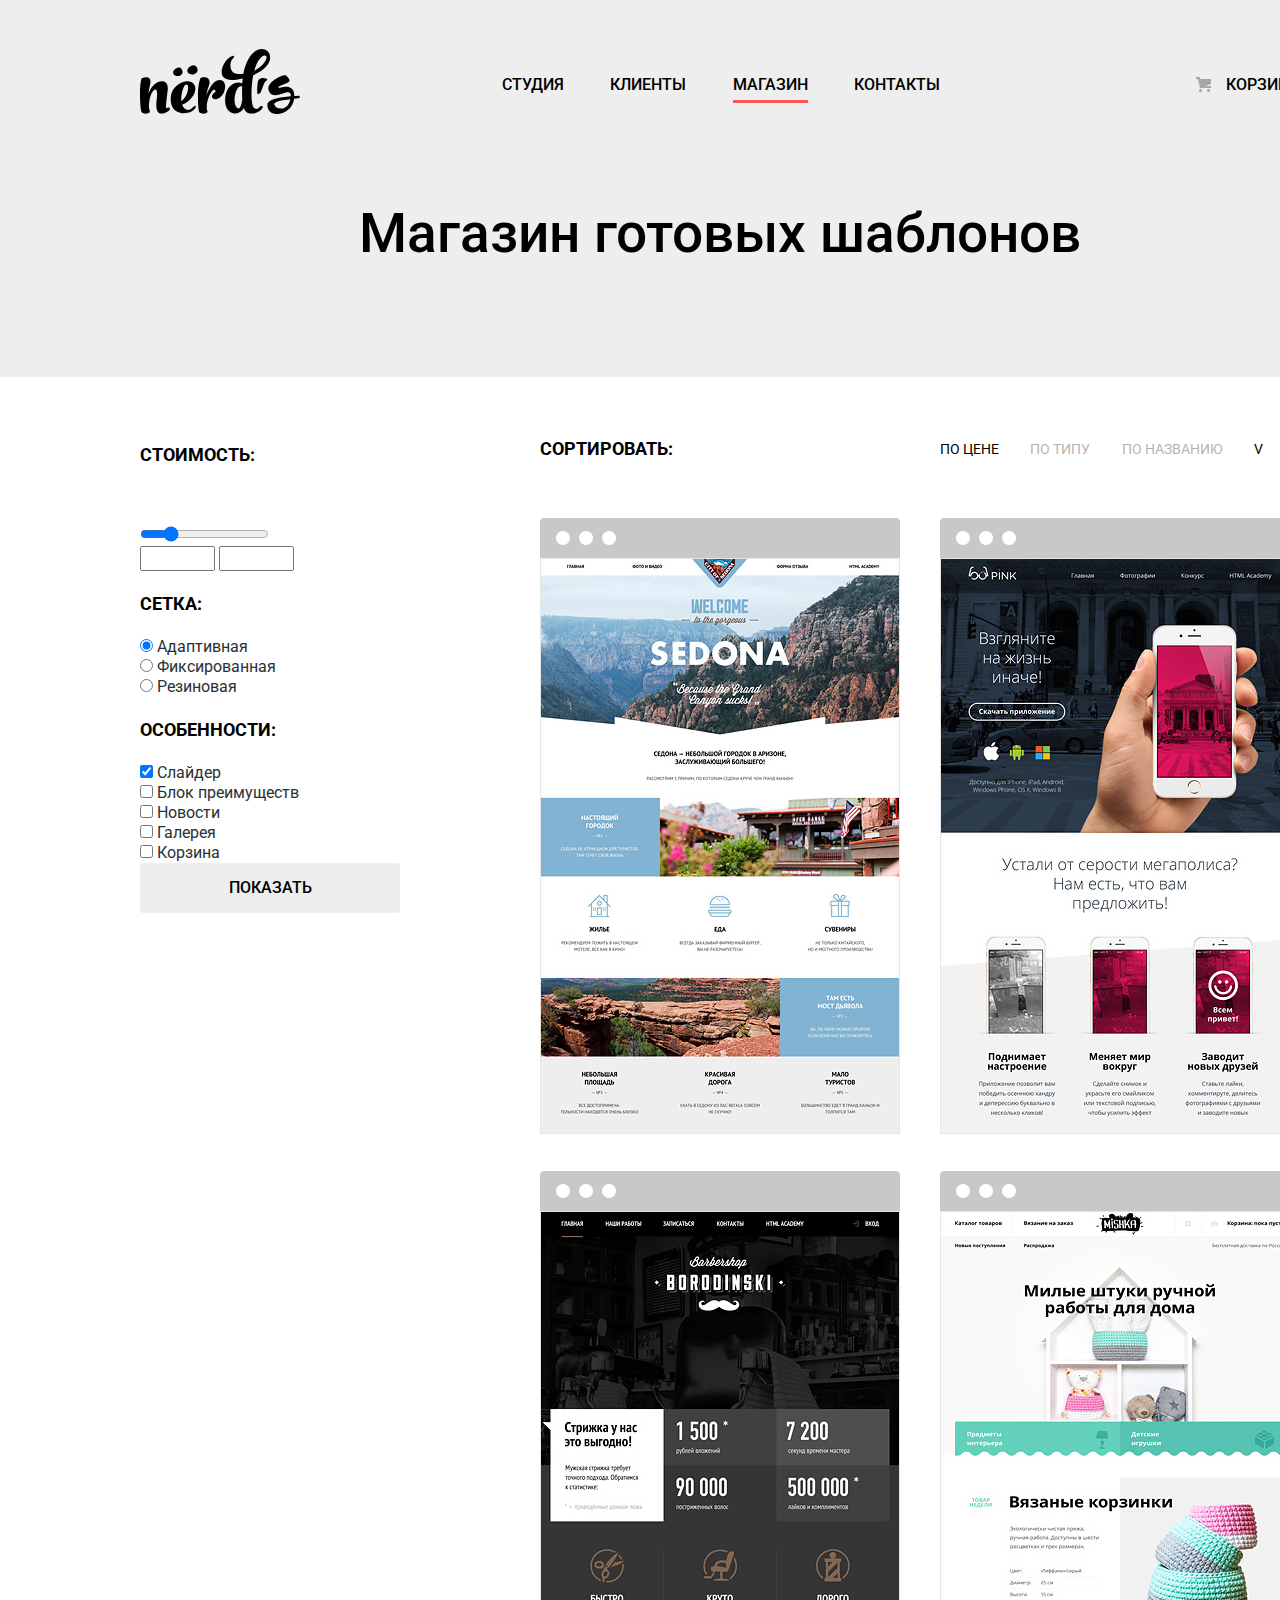
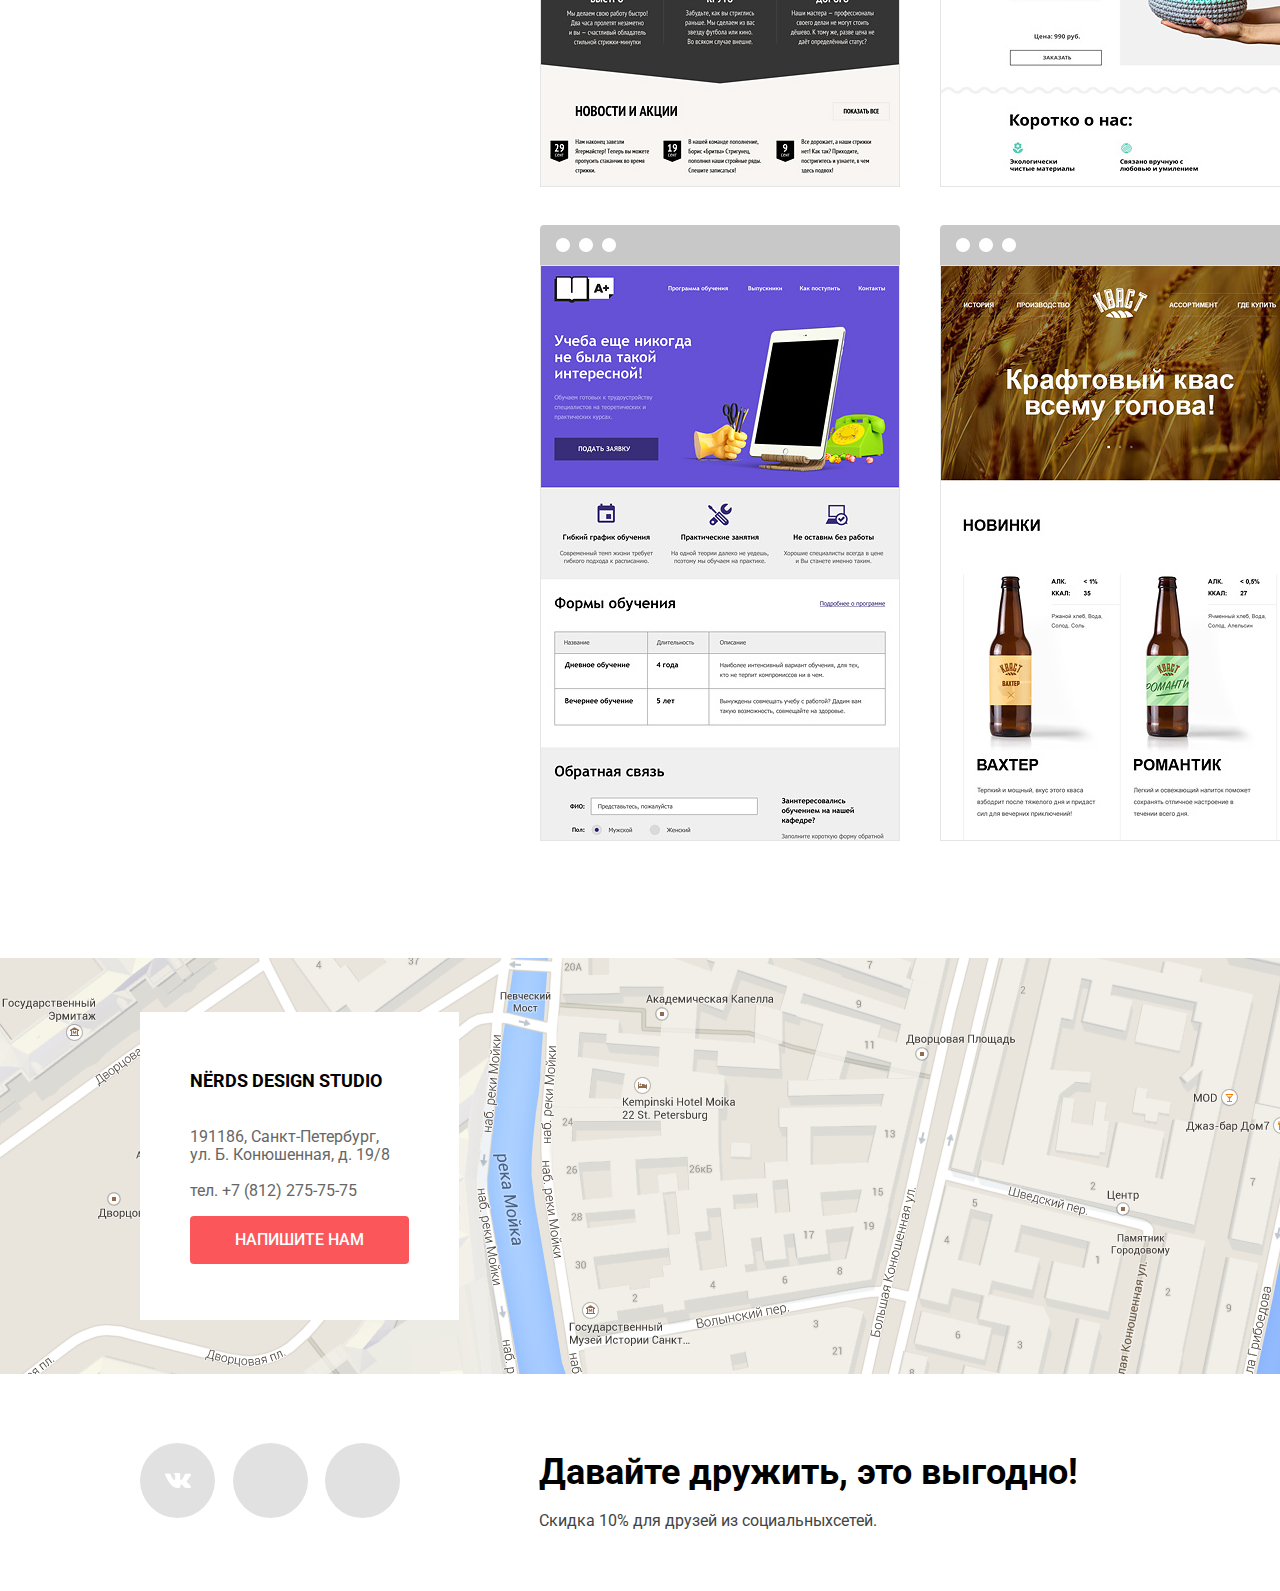
==== commit a77ede22: "сетка" ====
--- a/store.html
+++ b/store.html
@@ -30,11 +30,12 @@
       <div class="presets_txt">
         <h1>Магазин готовых шаблонов</h1>
       </div>
+      <div class="content_store">
       <section class="parametrs">
         <h2 class="visually-hidden">Параметры товаров</h2>
         <form action="" type="post" class="form_presets">
           <div class="parametrs_coast">
-            <p>Стоимость:</p>
+            <p class="coast_header">Стоимость:</p>
             <input type="range" min="0" max="25000" step="1000" value="5000">
             <br>
             <input type="text" name="coast_min" id="coast_min_id" size="5">
@@ -90,24 +91,26 @@
 <!--Изобр. шаблонов справа, сортировка-->
       <section class="product_prev">
   <!--====ФОРМА СОРТИРОВКИ====-->
+        <div class="sort">
         <div class="sort_txt">
           <p>Сортировать:</p>
         </div>
         <div class="sort_form">
           <a href="#" class="cost_sort">по цене</a>
           <a href="#" class="type_sort sort_no_active">по типу</a>
-            <a href="#" class="name_sort sort_no_active">по названию</a>
-              <a href="#" class="sort_down">v</a>
-                <a href="#" class="sort_up sort_no_active">^</a>
+          <a href="#" class="name_sort sort_no_active">по названию</a>
+          <a href="#" class="sort_down">v</a>
+          <a href="#" class="sort_up sort_no_active">^</a>
+        </div>
         </div>
         <h2 class="visually-hidden">Результаты поиска</h2>
-  <!-- Изображения товаров-->
-<!--1--><div class="product">
+        <div class="product_info">
+<!--1--><div class="product_item">
           <img src="img/browser.png" alt="browser" width="360" height="40" class="browser_img">
           <a href="">
             <img src="img/img-sedona-jpg.png" alt="Sedona" width="360" height="576">
           </a>
-          <div class="hidden_prod_inf">
+          <div class="hidden_prod_inf visually-hidden">
             <p class="prod_name">Sedona</p>
             <p class="prod_description">Информационный сайт
               для туристов</p>
@@ -115,25 +118,24 @@
           </div>
         </div>
 
-<!--2--><div class="product">
+<!--2--><div class="product_item">
           <img src="img/browser.png" alt="browser" width="360" height="40" class="browser_img">
           <a href="">
             <img src="img/img-pink-jpg.png" alt="Pink" width="360" height="576">
           </a>
-          <div class="hidden_prod_inf">
+          <div class="hidden_prod_inf visually-hidden">
             <p class="prod_name">Pink App</p>
             <p class="prod_description">Продуктовый лендинг
               приложения для iOS и Android</p>
             <button type="button" name="pinkapp" id="pinkapp_prod" class="pinkapp">9 900 РУБ.</button>
           </div>
         </div>
-
-<!--3--><div class="product">
+<!--3--><div class="product_item">
           <img src="img/browser.png" alt="browser" width="360" height="40" class="browser_img">
           <a href="">
             <img src="img/img-barbershop-jpg.png" alt="Barbershop" width="360" height="576">
           </a>
-          <div class="hidden_prod_inf">
+          <div class="hidden_prod_inf visually-hidden">
             <p class="prod_name">Barbershop</p>
             <p class="prod_description">Сайт салона красоты. <br>
               Для мужчин, да.</p>
@@ -141,44 +143,45 @@
           </div>
         </div>
 
-<!--4--><div class="product">
+<!--4--><div class="product_item">
           <img src="img/browser.png" alt="browser" width="360" height="40" class="browser_img">
           <a href="">
             <img src="img/img-mishka-jpg.png" alt="Mishka" width="360" height="576">
           </a>
-          <div class="hidden_prod_inf">
+          <div class="hidden_prod_inf visually-hidden">
             <p class="prod_name">Mishka</p>
             <p class="prod_description">Интернет-магазин
               вязаных игрушек</p>
             <button type="button" name="mishka" id="mishka_prod" class="mishka">9 900 РУБ.</button>
           </div>
         </div>
-
-<!--5--><div class="product">
+<!--5--><div class="product_item">
           <img src="img/browser.png" alt="browser" width="360" height="40" class="browser_img">
           <a href="">
             <img src="img/img-aplus-jpg.png" alt="Aplus" width="360" height="576">
           </a>
-          <div class="hidden_prod_inf">
+          <div class="hidden_prod_inf visually-hidden">
             <p class="prod_name">A Plus</p>
             <p class="prod_description">Лендинг курсов повышения квалификации</p>
             <button type="button" name="aplus" id="aplus_prod" class="aplus">9 900 РУБ.</button>
           </div>
         </div>
 
-<!--6--><div class="product">
+<!--6--><div class="product_item">
           <img src="img/browser.png" alt="browser" width="360" height="40" class="browser_img">
           <a href="">
             <img src="img/img-kvast-jpg.png" alt="Kvast" width="360" height="576">
           </a>
-          <div class="hidden_prod_inf">
+          <div class="hidden_prod_inf visually-hidden">
             <p class="prod_name">Кваст</p>
             <p class="prod_description">Промо-сайт производителя
               крафтового кваса</p>
             <button type="button" name="kvast" id="kvast_prod" class="kvast">9 900 РУБ.</button>
           </div>
         </div>
+        </div>
       </section>
+      </div>
     </main>
 <!--Карта фоном + форма для связи-->
     <section class="map">
@@ -208,16 +211,30 @@
     </section>
 
 <!--FOOTER иконки соц.сети-->
-    <footer>
-      <div class="social">
-        <a href="" class="social_link_vk"><div class="social_list"><div class="vk"></div></div></a>
-        <a href="" class="social_link_fb"><div class="social_list"><div class="fb"></div></div></a>
-        <a href="" class="social_link_instagram"><div class="social_list"><div class="insta"></div></div></a>
-      </div>
-      <div class="footer_txt">
-        <p class="footer_txt_header">Давайте дружить, это выгодно!</p>
-        <p class="footer_txt_p">Скидка 10% для друзей из социальныхсетей.</p>
-      </div>
-    </footer>
+<footer>
+  <div class="footer_kontent">
+    <div class="social">
+      <a href="" class="socisl_link_vk">
+        <div class="social_list">
+          <div class="vk"></div>
+        </div>
+      </a>
+      <a href="" class="social_link_fb">
+        <div class="social_list">
+          <div class="fb"></div>
+        </div>
+      </a>
+      <a href="" class="social_link_instagram">
+        <div class="social_list">
+          <div class="insta"></div>
+        </div>
+      </a>
+    </div>
+    <div class="footer_txt">
+      <p class="footer_txt_header">Давайте дружить, это выгодно!</p>
+      <p class="footer_txt_p">Скидка 10% для друзей из социальныхсетей.</p>
+    </div>
+  </div>
+</footer>
   </body>
 </html>
--- a/css/style.css
+++ b/css/style.css
@@ -19,12 +19,13 @@
 
 header {
   background: #eeeeee;
-  padding: 0 140px;
+
 }
 
 .head_up {
   display: flex;
   width: 1160px;
+  margin: 0 auto;
   background-color: #eeeeee;
   font-weight: 500;
   line-height: 30px;
@@ -35,7 +36,7 @@
 .nerds_logo {
   display: inline;
   margin-top: 49px;
-  padding-right: 202px;
+  margin-right: 202px;
 }
 
 .site_nav {
@@ -96,15 +97,18 @@
 }
 
 .head_bottom {
-  margin-top: 18px;
   display: flex;
   justify-content: flex-start;
   width: 1160px;
+  min-height: 413px;
+  margin-left: auto;
+  margin-right: auto;
   background: #eeeeee;
 }
 
 .slider_text_container {
-  display: inline-block;
+  display: inline-flex;
+  flex-direction: column;
   justify-content: start;
   width: 380px;
   padding-top: 67px;
@@ -120,7 +124,6 @@
 .slider_text_container3 {
   display: flex;
   width: 408px;
-  padding-top: 67px;
   padding-bottom: 80px;
 }
 
@@ -132,7 +135,12 @@
 }
 
 .kontent_text {
+  margin-top: 0;
   margin-bottom: 42px;
+  width: 361px;
+  color: black;
+  font-size: 16px;
+  line-height: 24px;
 }
 
 .slider_list {
@@ -159,21 +167,20 @@
   width: 402px;
 }
 
-.kontent_text {
-  margin: 0 0 42px;
-  padding-top: 28px;
-}
-
 .slide1 img {
-  justify-self: flex-end;
-  justify-items: flex-start;
+  display: inline-flex;
 }
 
 /*PRODUCT*/
 
 .product {
   display: flex;
-  width: 1440px;
+  flex-direction: column;
+  width: 1160px;
+  min-height: 507px;
+  margin-left: auto;
+  margin-right: auto;
+
 }
 
 .product_list {
@@ -181,8 +188,16 @@
   justify-content: space-between;
   list-style: none;
   margin-top: 80px;
+  margin-bottom: 80px;
   padding: 0;
   width: 1100px;
+}
+
+.product_list p {
+  margin-bottom: 35px;
+  color: black;
+  font-size: 16px;
+  line-height: 24px;
 }
 
 .product_list li {
@@ -190,44 +205,53 @@
   width: 300px;
 }
 
-.about {
-  display: flex;
-  justify-content: space-between;
-  width: 1069px;
-}
-
-.about_left {
-  width: 45%;
-}
-
-.about_right {
-  width: 45%;
-}
-
-/*СЛАЙДЕР*/
-
-.kontent_text {
-  color: black;
-  font-size: 16px;
-  line-height: 24px;
-}
-
-/* MAIN*/
-
 .product_list h2 {
   font-size: 24px;
   line-height: 30px;
   font-weight: bold;
 }
 
-.product_list p {
+.about {
+  display: flex;
+  justify-content: space-between;
+  width: 1160px;
+  min-height: 525px;
+  margin-right: auto;
+  margin-left: auto;
+}
+
+.about_left {
+  display: flex;
+  flex-direction: column;
+  align-self: baseline;
+  justify-self: flex-start;
+  text-align: left;
+  padding-top: 80px;
+}
+
+.about_right {
+  display: flex;
+  width: 360px;
+  justify-self: flex-end;
+  flex-direction: column;
+  padding-top: 40px;
+}
+
+.about_right img {
+  display: inline-flex;
+  margin-bottom: 25px;
+}
+
+/* О КОМПАНИИ*/
+
+.about_kontent_text {
+  margin-top: 0;
+  margin-bottom: 42px;
+  width: 616px;
   color: black;
   font-size: 16px;
   line-height: 24px;
 }
-
-/* О КОМПАНИИ*/
-
 .kontent_text_bold {
   color: black;
   font-size: 16px;
@@ -237,24 +261,30 @@
 }
 
 .about_header {
+  width: 650px;
   font-size: 45px;
   font-weight: 500;
   line-height: 45px;
-  margin: 0 0 28px;
+  margin: 0 0 35px;
 }
 
 /*О КОМПАНИИ (СПРАВА), КАРТИНКА, СТАТИСТИКА*/
 
 .about_stat {
+  display: inline-flex;
   padding-left: 0;
+  justify-content: space-around;
 }
 
 .about_stat li {
+  display: flex;
   list-style: none;
-  display: inline;
+  flex-direction: column;
+  margin-right: 26px;
 }
 
 .stat_number_bold {
+  display: inline-flex;
   font-size: 45px;
   line-height: 10px;
   font-weight: bold;
@@ -264,16 +294,69 @@
   font-size: 23px;
   line-height: 10px;
   font-weight: bold;
+  margin-bottom: 27px;
+}
+
+.kontent_text_bold_center {
+  color: black;
+  font-size: 16px;
+  line-height: 24px;
+  font-weight: bold;
+  text-transform: uppercase;
+  text-align: center;
+  margin-bottom: 41px;
 }
 
 /*Партнёры (серые лого)*/
+
+.logo_partners {
+  display: flex;
+  flex-direction: column;
+  width: 1160px;
+  margin-right: auto;
+  margin-left: auto;
+  margin-bottom: 80px;
+}
+
+.border {
+  width: 1160px;
+  height: 2px;
+  background: #e1e1e1;
+  border-color: white;
+  border-style: none;
+  margin: 0;
+}
+
+.partners_list{
+  display: flex;
+  width: 1160px;
+  margin-top: 49px;
+  margin-bottom: 44px;
+  flex-direction: row;
+  justify-content: space-evenly;
+  align-content: center;
+  padding-left: 0;
+}
+
+.partners_list hr {
+  margin: 0;
+  display: inline-flex;
+  align-self: center;
+  height: 50px;
+  width: 2px;
+  border-style: none;
+  background: #e1e1e1;
+}
 
 .partners_list li {
   list-style: none;
-  display: inline;
+  display: inline-flex;
+  justify-content: space-evenly;
+  align-self: center;
 }
 
 .partners_list img {
+  vertical-align: center;
   object-fit: contain;
   opacity: 0.2;
   filter: alpha(opacity=20);
@@ -304,6 +387,8 @@
   line-height: 30px;
   font-weight: bold;
   text-transform: uppercase;
+  margin-top: 0;
+  margin-bottom: 32px;
 }
 
 .contact_adress {
@@ -311,25 +396,46 @@
   line-height: 18px;
   font-weight: normal;
   color: #666666;
+  margin-top: 0;
 }
 
 .map {
+  display: flex;
   width: 1440px;
   height: 416px;
-  background: url(../img/2.png) thistle;
+  background: url(../img/2.png) no-repeat;
+  padding-left: 140px;
+  margin-top: 80px;
+  margin-bottom: 69px;
 }
 
 .adress {
-  width: 319px;
-  height: 308px;
+  display: flex;
+  flex-direction: column;
+  width: 219px;
+  height: 207px;
+  margin-bottom: 54px;
+  margin-top: 54px;
+  padding: 54px 50px 47px 50px;
   background: white;
 }
 
 /*FOOTER*/
 
+.footer_kontent {
+  display: flex;
+  flex-direction: row;
+  width: 1160px;
+  margin-left: auto;
+  margin-right: auto;
+  align-items: start;
+}
+
 .social {
   display: flex;
+  margin-right: 139px;
   width: 260px;
+  min-height: 148px;
   justify-content: space-between;
 }
 
@@ -386,6 +492,8 @@
 .footer_txt_header {
   font-size: 36px;
   font-weight: bold;
+  margin-bottom: 12px;
+  margin-top: 9px;
 }
 
 .footer_txt_p {
@@ -401,6 +509,7 @@
 */
 /*Слайдер КНОПКА1*/
 .slider_red_button {
+  width: 132px;
   color: white;
   font-size: 16px;
   font-weight: 500;
@@ -582,13 +691,25 @@
 
 /*СТРАНИЦА МАГАЗИНА*/
 
+.content_store {
+  display: flex;
+  width: 1160px;
+  margin-right: auto;
+  margin-left: auto;
+  flex-direction: row;
+}
+
 .parametrs {
-  padding: 0 144px;
+  display: flex;
+  width: 260px;
+  flex-direction: column;
+  margin-right: 140px;
 }
 
 .presets_txt {
   text-align: center;
   background-color: #eeeeee;
+  margin-bottom: 63px;
 }
 
 .presets_txt h1 {
@@ -600,6 +721,11 @@
   margin: 0;
 }
 
+.coast_header {
+  margin-top: 0;
+  margin-bottom: 56px;
+}
+
 .parametrs p {
   font-weight: bold;
   font-size: 18px;
@@ -614,6 +740,27 @@
   color: #283136;
 }
 
+.product_prev {
+  display: flex;
+  width: 760px;
+  flex-direction: column;
+}
+
+.product_info {
+  display: flex;
+  width: 760px;
+  justify-content: space-between;
+  flex-wrap: wrap;
+}
+
+.product_item {
+  display: flex;
+  width: 360px;
+  min-height: 576px;
+  margin-bottom: 33px;
+  flex-direction: column;
+}
+
 .prod_name {
   font-size: 18px;
   line-height: 30px;
@@ -627,6 +774,15 @@
   line-height: 18px;
   text-align: center;
   color: #666666;
+}
+
+.browser_img {
+  opacity: 0.3;
+}
+
+.browser_img:hover,
+.browser_img:focus {
+  opacity: 1;
 }
 
 .search_bttn {
@@ -667,15 +823,31 @@
   border-radius: 3px;
 }
 
-.sort_txt {
+.sort_txt p {
   font-weight: bold;
   font-size: 18px;
-  line-height: 30px;
-  text-transform: uppercase;
+  line-height: 18px;
+  text-transform: uppercase;
+  margin: 0;
 }
 
 .sort_no_active {
   opacity: 0.3;
+}
+
+.sort {
+  display: flex;
+  flex-direction: row;
+  justify-items: center;
+  justify-content: space-between;
+  margin-bottom: 60px;
+}
+
+.sort_form {
+  display: flex;
+  flex-direction: row;
+  justify-content: space-between;
+  width: 360px;
 }
 
 .sort_form a {
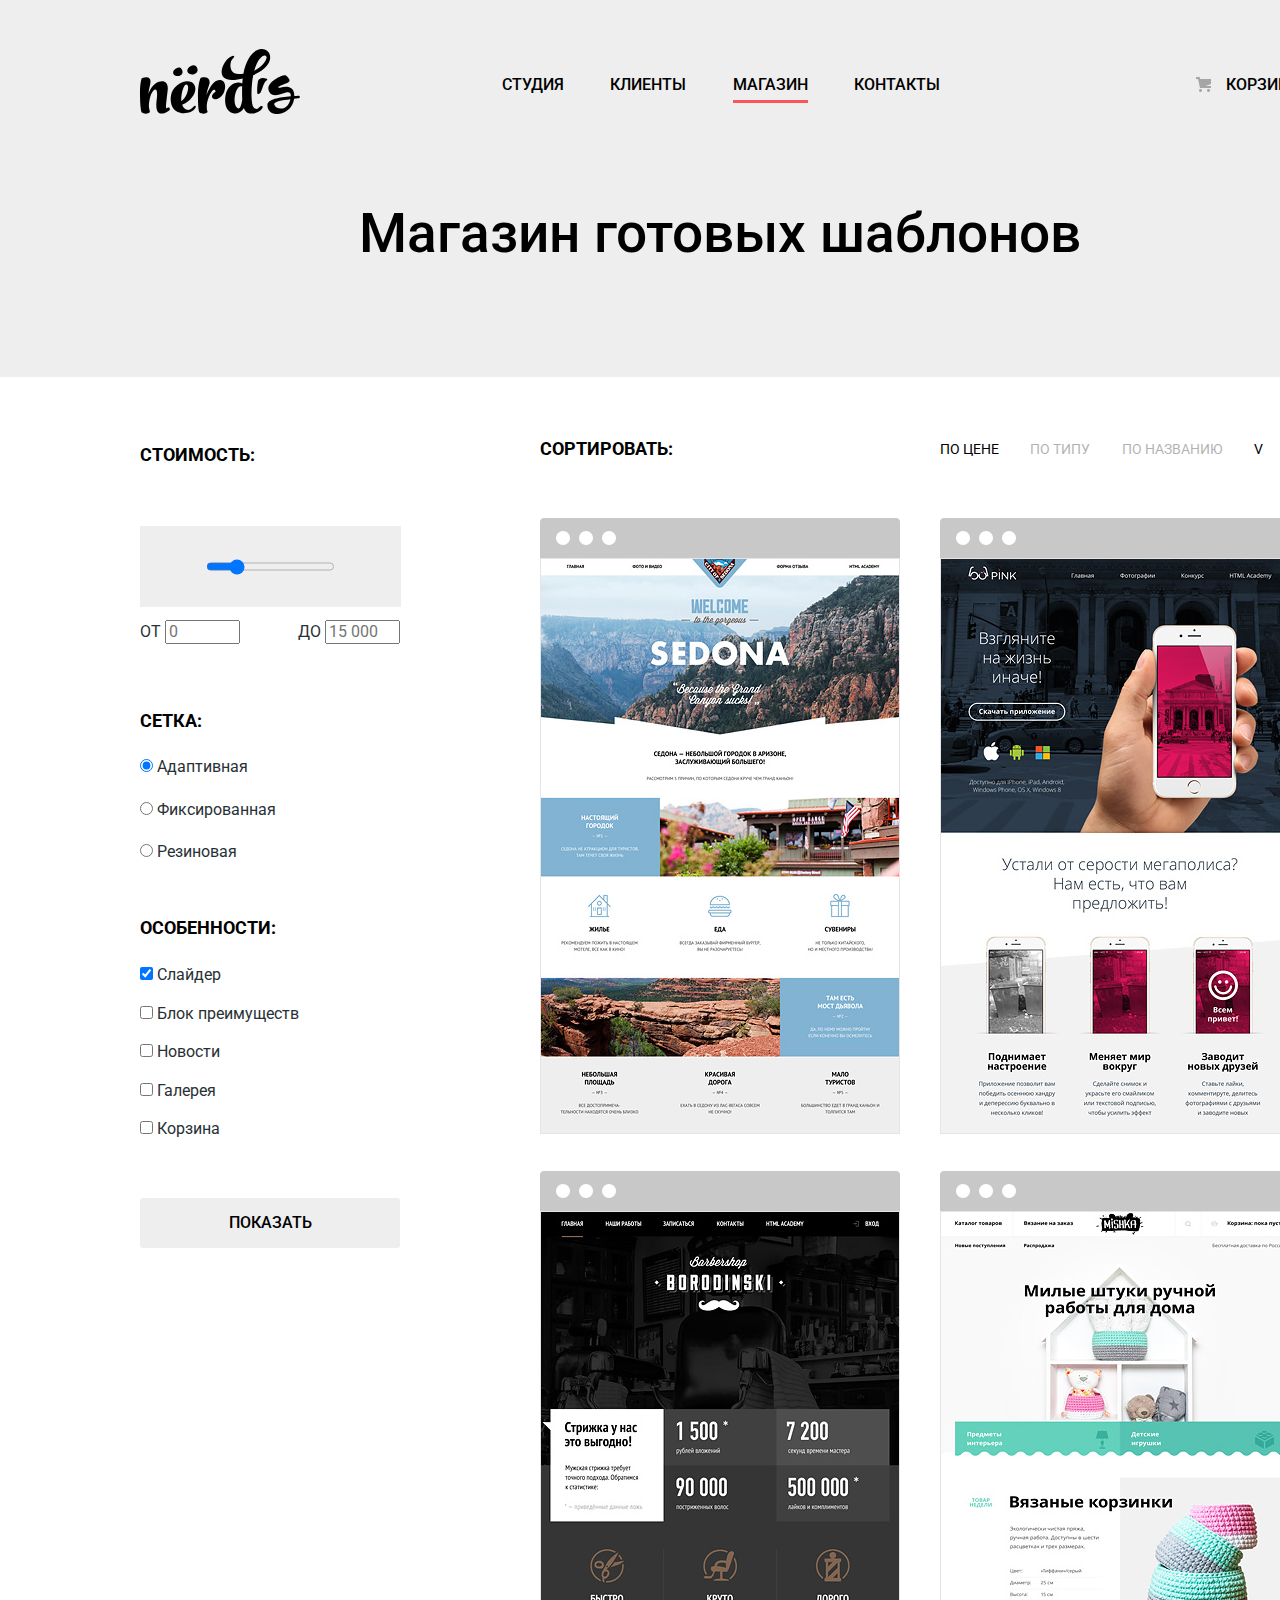
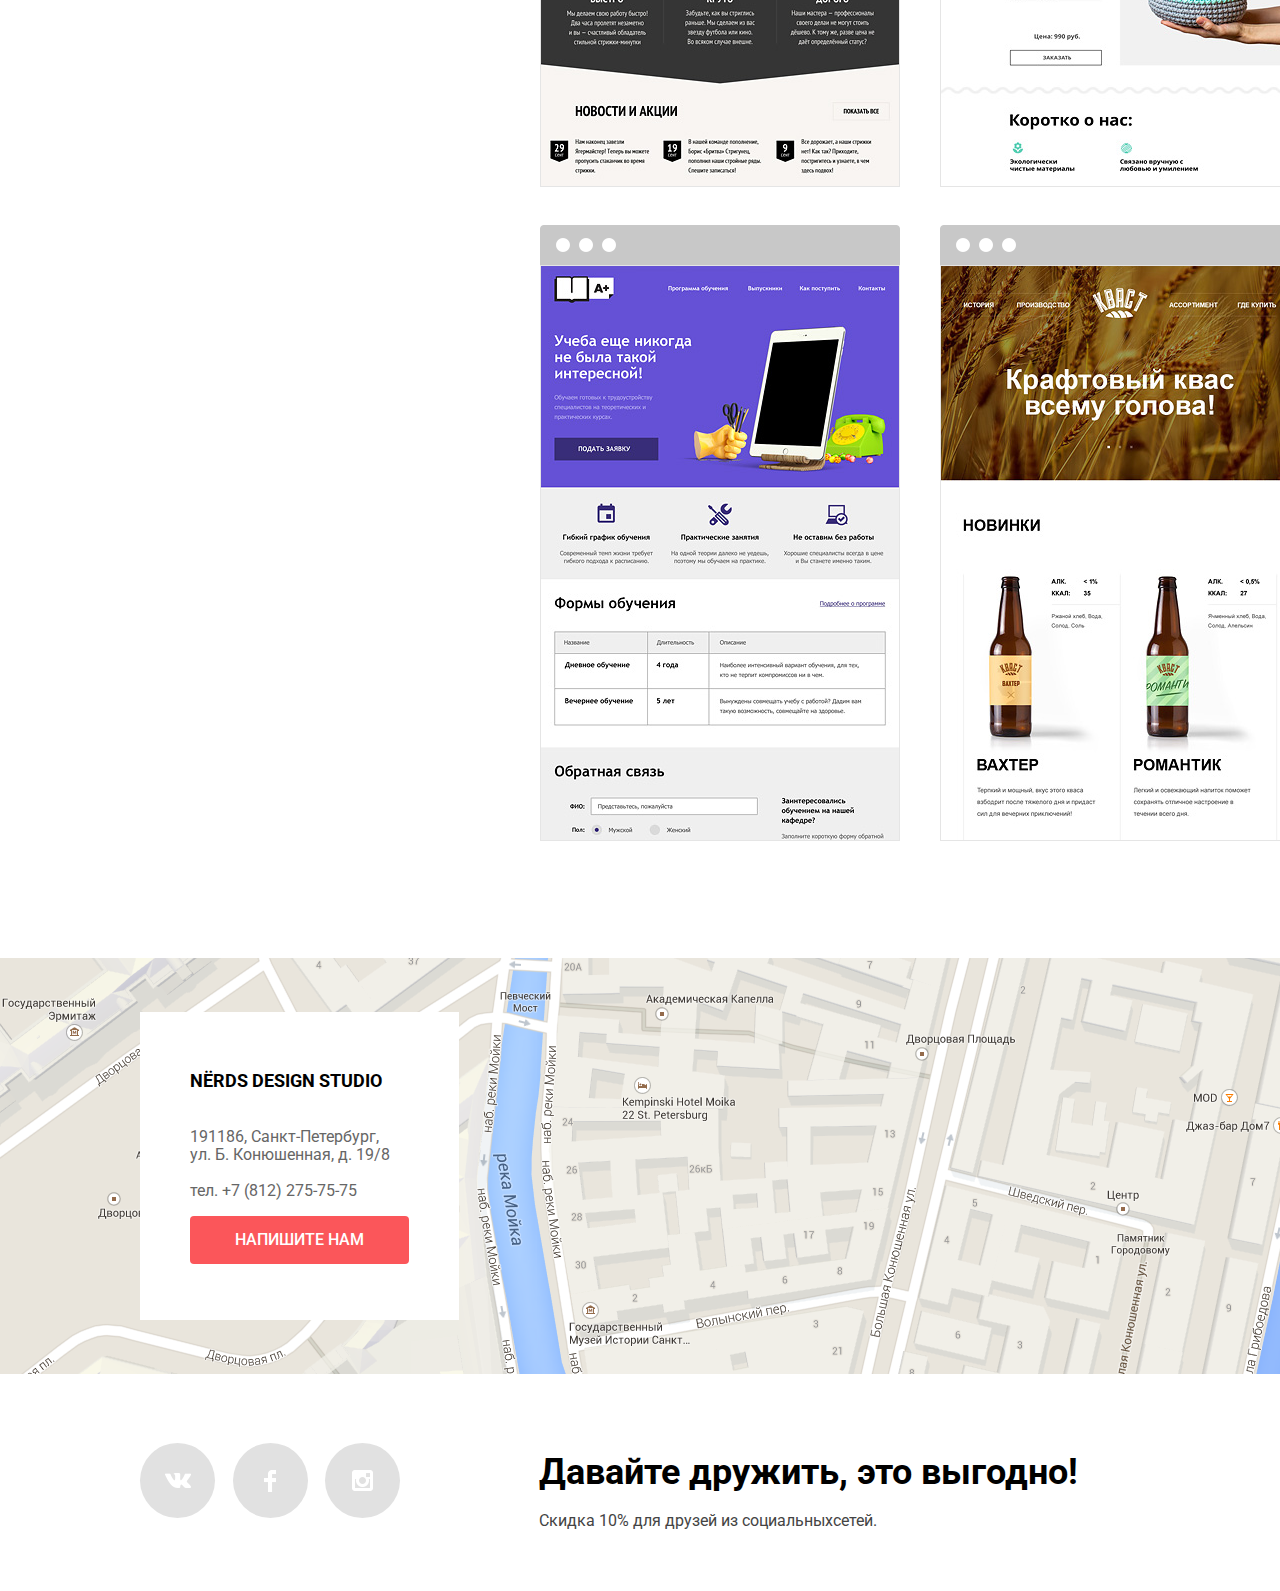
==== commit bd439d5b: "22" ====
--- a/store.html
+++ b/store.html
@@ -1,48 +1,57 @@
 <!DOCTYPE html>
 <html lang="ru">
-  <head>
-    <meta charset="utf-8">
-    <link href="https://fonts.googleapis.com/css?family=Roboto:400,500,700&display=swap&subset=cyrillic-ext" rel="stylesheet">
-    <link rel="stylesheet" href="css/normalize.css">
-    <link rel="stylesheet" href="css/style.css">
-    <title>HTML Academy: Нёрдс</title>
-  </head>
-  <body>
+<head>
+  <meta charset="utf-8">
+  <link href="https://fonts.googleapis.com/css?family=Roboto:400,500,700&display=swap&subset=cyrillic-ext"
+        rel="stylesheet">
+  <link rel="stylesheet" href="css/normalize.css">
+  <link rel="stylesheet" href="css/style.css">
+  <title>HTML Academy: Нёрдс</title>
+</head>
+<body>
 <!--Верхняя панель ХЕЙДЕР-->
-    <header>
-      <div class="head_up">
-        <a href="index.html"><img src="img/nerds-logo.svg" class="nerds_logo" alt="Nerds" width="160" height="65"></a>
-        <nav class="site_nav">
-          <ul class="nav_list">
-            <li class="nav_item"><a href="">Студия</a></li>
-            <li class="nav_item"><a href="">Клиенты</a></li>
-            <li class="nav_item nav_active">Магазин</li>
-            <li class="nav_item"><a href="">Контакты</a></li>
-          </ul>
-        </nav>
-        <div class="cart nav_item">
-          <img src="img/basket-icon.png" alt="Корзина" class="basket_ico" width="15" height="15">
-          <a href="" class="cart_ico">Корзина</a>
-        </div>
-      </div>
-    </header>
-    <main>
-      <div class="presets_txt">
-        <h1>Магазин готовых шаблонов</h1>
-      </div>
-      <div class="content_store">
-      <section class="parametrs">
-        <h2 class="visually-hidden">Параметры товаров</h2>
-        <form action="" type="post" class="form_presets">
-          <div class="parametrs_coast">
-            <p class="coast_header">Стоимость:</p>
+<header>
+  <div class="head_up">
+    <a href="index.html"><img src="img/nerds-logo.svg" class="nerds_logo" alt="Nerds" width="160" height="65"></a>
+    <nav class="site_nav">
+      <ul class="nav_list">
+        <li class="nav_item"><a href="">Студия</a></li>
+        <li class="nav_item"><a href="">Клиенты</a></li>
+        <li class="nav_item nav_active">Магазин</li>
+        <li class="nav_item"><a href="">Контакты</a></li>
+      </ul>
+    </nav>
+    <div class="cart nav_item">
+      <img src="img/basket-icon.png" alt="Корзина" class="basket_ico" width="15" height="15">
+      <a href="" class="cart_ico">Корзина</a>
+    </div>
+  </div>
+</header>
+<main>
+  <div class="presets_txt">
+    <h1>Магазин готовых шаблонов</h1>
+  </div>
+  <div class="content_store">
+    <section class="parametrs">
+      <h2 class="visually-hidden">Параметры товаров</h2>
+      <form action="" type="post" class="form_presets">
+        <div class="parametrs_coast">
+          <p class="coast_header">Стоимость:</p>
+          <div class="block_coast_scroll">
             <input type="range" min="0" max="25000" step="1000" value="5000">
-            <br>
-            <input type="text" name="coast_min" id="coast_min_id" size="5">
-            <input type="text" name="coast_max" id="coast_max_id" size="5">
-          </div>
-          <div class="parametrs_web">
-            <p class="grid">Сетка:</p>
+          </div>
+          <div class="block_coast_num">
+            <label for="coast_min_id" class="coast_txt">от
+              <input type="text" name="coast_min" id="coast_min_id" size="5" placeholder="0">
+            </label>
+            <label for="coast_max_id" class="coast_txt">до
+              <input type="text" name="coast_max" id="coast_max_id" size="5" placeholder="15 000">
+            </label>
+          </div>
+        </div>
+        <div class="parametrs_web">
+          <p class="grid">Сетка:</p>
+          <div class="grid_radio">
             <label for="adapt_id">
               <input type="radio" name="grid" id="adapt_id" value="adapt" checked>
               Адаптивная
@@ -58,8 +67,10 @@
               Резиновая
             </label>
           </div>
-          <div class="parametrs_option">
-            <p class="features">Особенности:</p>
+        </div>
+        <div class="parametrs_option">
+          <p class="features">Особенности:</p>
+          <div class="features_chekbox">
             <label for="slider_id">
               <input type="checkbox" name="slider" id="slider_id" checked>
               Слайдер
@@ -85,13 +96,14 @@
               Корзина
             </label>
           </div>
-          <input type="submit" name="search_product" class="search_bttn" id="search_id" value="ПОКАЗАТЬ">
-        </form>
-      </section>
-<!--Изобр. шаблонов справа, сортировка-->
-      <section class="product_prev">
-  <!--====ФОРМА СОРТИРОВКИ====-->
-        <div class="sort">
+        </div>
+        <input type="submit" name="search_product" class="search_bttn" id="search_id" value="ПОКАЗАТЬ">
+      </form>
+    </section>
+    <!--Изобр. шаблонов справа, сортировка-->
+    <section class="product_prev">
+      <!--====ФОРМА СОРТИРОВКИ====-->
+      <div class="sort">
         <div class="sort_txt">
           <p>Сортировать:</p>
         </div>
@@ -102,10 +114,11 @@
           <a href="#" class="sort_down">v</a>
           <a href="#" class="sort_up sort_no_active">^</a>
         </div>
-        </div>
-        <h2 class="visually-hidden">Результаты поиска</h2>
-        <div class="product_info">
-<!--1--><div class="product_item">
+      </div>
+      <h2 class="visually-hidden">Результаты поиска</h2>
+      <div class="product_info">
+        <!--1-->
+        <div class="product_item">
           <img src="img/browser.png" alt="browser" width="360" height="40" class="browser_img">
           <a href="">
             <img src="img/img-sedona-jpg.png" alt="Sedona" width="360" height="576">
@@ -118,7 +131,8 @@
           </div>
         </div>
 
-<!--2--><div class="product_item">
+        <!--2-->
+        <div class="product_item">
           <img src="img/browser.png" alt="browser" width="360" height="40" class="browser_img">
           <a href="">
             <img src="img/img-pink-jpg.png" alt="Pink" width="360" height="576">
@@ -130,7 +144,8 @@
             <button type="button" name="pinkapp" id="pinkapp_prod" class="pinkapp">9 900 РУБ.</button>
           </div>
         </div>
-<!--3--><div class="product_item">
+        <!--3-->
+        <div class="product_item">
           <img src="img/browser.png" alt="browser" width="360" height="40" class="browser_img">
           <a href="">
             <img src="img/img-barbershop-jpg.png" alt="Barbershop" width="360" height="576">
@@ -143,7 +158,8 @@
           </div>
         </div>
 
-<!--4--><div class="product_item">
+        <!--4-->
+        <div class="product_item">
           <img src="img/browser.png" alt="browser" width="360" height="40" class="browser_img">
           <a href="">
             <img src="img/img-mishka-jpg.png" alt="Mishka" width="360" height="576">
@@ -155,7 +171,8 @@
             <button type="button" name="mishka" id="mishka_prod" class="mishka">9 900 РУБ.</button>
           </div>
         </div>
-<!--5--><div class="product_item">
+        <!--5-->
+        <div class="product_item">
           <img src="img/browser.png" alt="browser" width="360" height="40" class="browser_img">
           <a href="">
             <img src="img/img-aplus-jpg.png" alt="Aplus" width="360" height="576">
@@ -167,7 +184,8 @@
           </div>
         </div>
 
-<!--6--><div class="product_item">
+        <!--6-->
+        <div class="product_item">
           <img src="img/browser.png" alt="browser" width="360" height="40" class="browser_img">
           <a href="">
             <img src="img/img-kvast-jpg.png" alt="Kvast" width="360" height="576">
@@ -179,36 +197,36 @@
             <button type="button" name="kvast" id="kvast_prod" class="kvast">9 900 РУБ.</button>
           </div>
         </div>
-        </div>
-      </section>
-      </div>
-    </main>
-<!--Карта фоном + форма для связи-->
-    <section class="map">
-      <h2 class="visually-hidden">Обратная связь</h2>
-      <div class="adress">
-        <p class="contact_name">Nёrds design studio</p>
-        <p class="contact_adress">191186, Санкт-Петербург,<br>
-            ул. Б. Конюшенная, д. 19/8
-          <br>
-          <br>
-            тел. +7 (812) 275-75-75</p>
-        <button type="button" name="scribe" class="contact_red_button">напишите нам</button>
-<!--ФОРМА ОТПРАВКИ ПИСЬМА-->
-        <div class="visually-hidden">
-          <p>Напишите нам</p>
-          <form action="" type="post">
-            <label for="name">Ваше имя:</label><br>
-            <input type="text" name="your_name" id="name" placeholder="Иван"><br>
-            <label for="mail">Ваш e-mail:</label><br>
-            <input type="text" name="your_mail" id="mail" placeholder="exemple@ya.ru"><br>
-            <label for="message">Текст письма:</label><br>
-            <textarea name="your_message" id="message" cols="" rows=""></textarea><br>
-            <input type="submit" name="get" id="get_btn" value="ОТПРАВИТЬ">
-          </form>
-        </div>
       </div>
     </section>
+  </div>
+</main>
+<!--Карта фоном + форма для связи-->
+<section class="map">
+  <h2 class="visually-hidden">Обратная связь</h2>
+  <div class="adress">
+    <p class="contact_name">Nёrds design studio</p>
+    <p class="contact_adress">191186, Санкт-Петербург,<br>
+      ул. Б. Конюшенная, д. 19/8
+      <br>
+      <br>
+      тел. +7 (812) 275-75-75</p>
+    <button type="button" name="scribe" class="contact_red_button">напишите нам</button>
+    <!--ФОРМА ОТПРАВКИ ПИСЬМА-->
+    <div class="visually-hidden">
+      <p>Напишите нам</p>
+      <form action="" type="post">
+        <label for="name">Ваше имя:</label><br>
+        <input type="text" name="your_name" id="name" placeholder="Иван"><br>
+        <label for="mail">Ваш e-mail:</label><br>
+        <input type="text" name="your_mail" id="mail" placeholder="exemple@ya.ru"><br>
+        <label for="message">Текст письма:</label><br>
+        <textarea name="your_message" id="message" cols="" rows=""></textarea><br>
+        <input type="submit" name="get" id="get_btn" value="ОТПРАВИТЬ">
+      </form>
+    </div>
+  </div>
+</section>
 
 <!--FOOTER иконки соц.сети-->
 <footer>
@@ -236,5 +254,5 @@
     </div>
   </div>
 </footer>
-  </body>
+</body>
 </html>
--- a/css/style.css
+++ b/css/style.css
@@ -229,6 +229,13 @@
   padding-top: 80px;
 }
 
+.about_left ul {
+  display: flex;
+  flex-direction: column;
+  min-height: 110px;
+  justify-content: space-between;
+}
+
 .about_right {
   display: flex;
   width: 360px;
@@ -252,6 +259,7 @@
   font-size: 16px;
   line-height: 24px;
 }
+
 .kontent_text_bold {
   color: black;
   font-size: 16px;
@@ -327,7 +335,7 @@
   margin: 0;
 }
 
-.partners_list{
+.partners_list {
   display: flex;
   width: 1160px;
   margin-top: 49px;
@@ -458,7 +466,7 @@
 .fb {
   width: 75px;
   height: 75px;
-  background: url("../img/fb-icon.PNG") no-repeat center;
+  background: url("../img/fb-icon.png") no-repeat center;
 }
 
 .fb:active {
@@ -480,7 +488,7 @@
 .insta {
   width: 75px;
   height: 75px;
-  background-image: url("../img/fb-icon.PNG");
+  background-image: url("../img/insta-icon.png");
   background-repeat: no-repeat;
   background-position: center;
 }
@@ -721,9 +729,59 @@
   margin: 0;
 }
 
+.block_coast_scroll {
+  display: flex;
+  width: 261px;
+  min-height: 81px;
+  justify-content: center;
+  justify-items: center;
+  margin-bottom: 13px;
+  background: #eeeeee;
+}
+
+.block_coast_num {
+  display: flex;
+  justify-content: space-between;
+  margin-bottom: 62px;
+}
+
+.coast_txt {
+  font-size: 16px;
+  line-height: 22px;
+  text-transform: uppercase;
+  color: #283136;
+}
+
 .coast_header {
   margin-top: 0;
   margin-bottom: 56px;
+}
+
+.grid {
+  margin: 0;
+  margin-bottom: 21px;
+}
+
+.grid_radio {
+  display: flex;
+  flex-direction: column;
+  min-height: 105px;
+  justify-content: space-between;
+  margin-bottom: 51px;
+}
+
+.features {
+  margin: 0;
+  margin-bottom: 22px;
+}
+
+.features_chekbox {
+  display: flex;
+  flex-direction: column;
+  min-height: 185px;
+  margin-bottom: 48px;
+
+
 }
 
 .parametrs p {
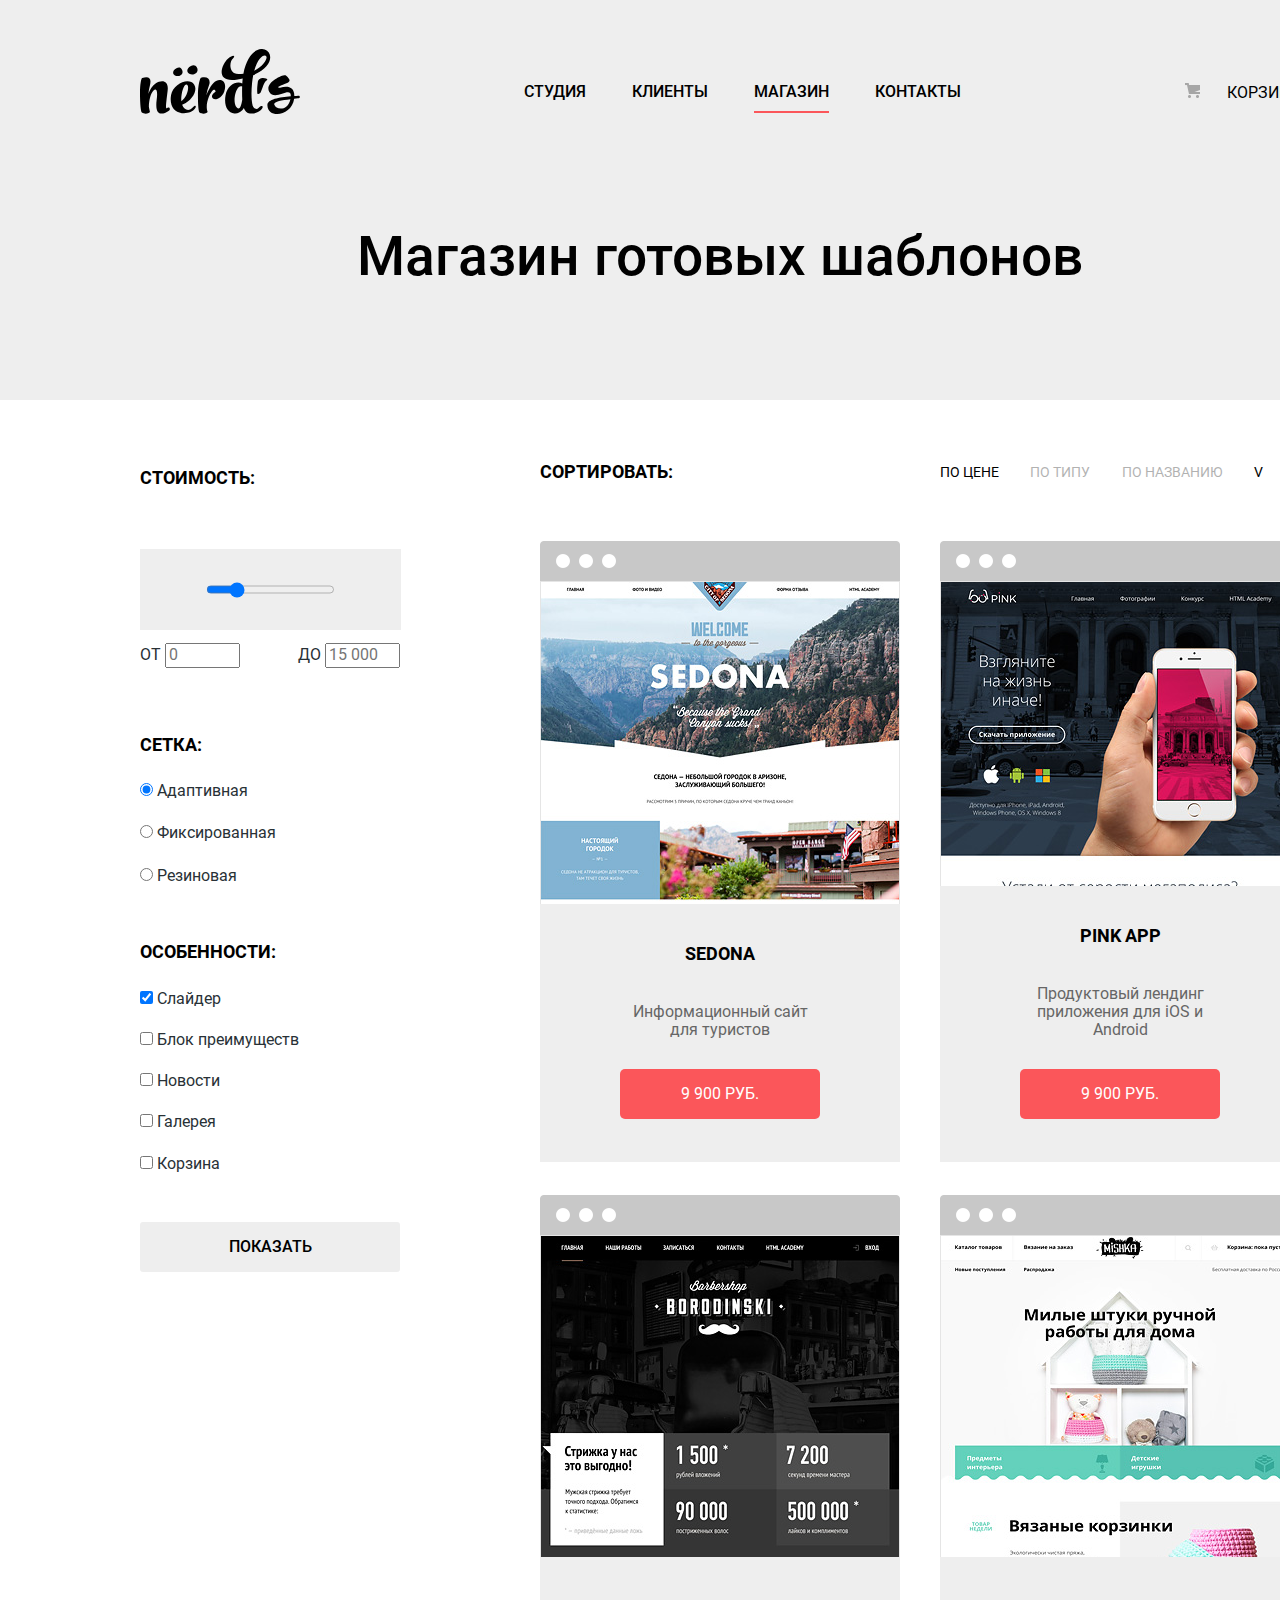
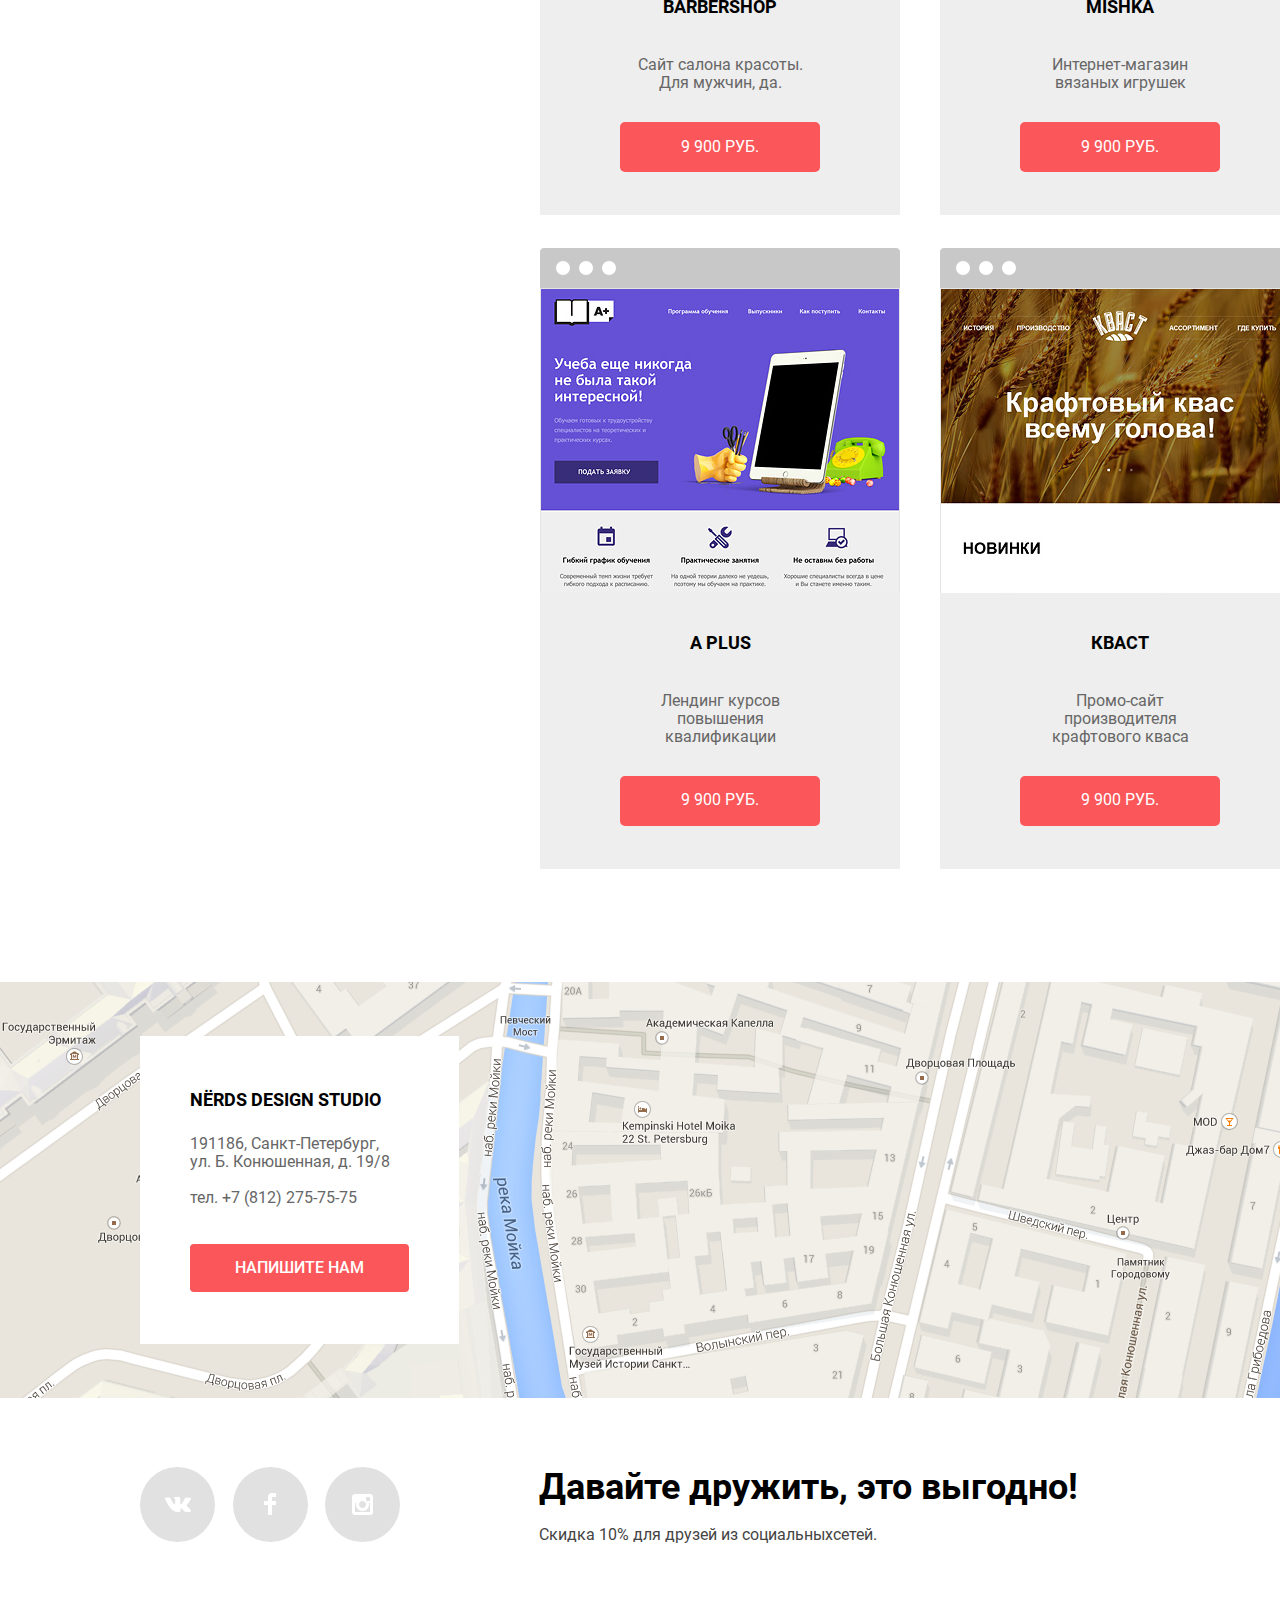
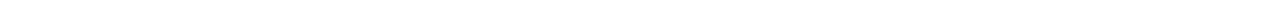
==== commit dc7e50d2: "брррррррррррррр" ====
--- a/store.html
+++ b/store.html
@@ -2,56 +2,53 @@
 <html lang="ru">
 <head>
   <meta charset="utf-8">
-  <link href="https://fonts.googleapis.com/css?family=Roboto:400,500,700&display=swap&subset=cyrillic-ext"
-        rel="stylesheet">
   <link rel="stylesheet" href="css/normalize.css">
   <link rel="stylesheet" href="css/style.css">
   <title>HTML Academy: Нёрдс</title>
 </head>
 <body>
-<!--Верхняя панель ХЕЙДЕР-->
 <header>
-  <div class="head_up">
+  <div class="head-up">
     <a href="index.html"><img src="img/nerds-logo.svg" class="nerds_logo" alt="Nerds" width="160" height="65"></a>
-    <nav class="site_nav">
-      <ul class="nav_list">
-        <li class="nav_item"><a href="">Студия</a></li>
-        <li class="nav_item"><a href="">Клиенты</a></li>
-        <li class="nav_item nav_active">Магазин</li>
-        <li class="nav_item"><a href="">Контакты</a></li>
+    <nav class="site-nav">
+      <ul class="nav-list">
+        <li class="nav-item"><a href="">Студия</a></li>
+        <li class="nav-item"><a href="">Клиенты</a></li>
+        <li class="nav-item active-item">Магазин</li>
+        <li class="nav-item"><a href="">Контакты</a></li>
       </ul>
     </nav>
-    <div class="cart nav_item">
-      <img src="img/basket-icon.png" alt="Корзина" class="basket_ico" width="15" height="15">
-      <a href="" class="cart_ico">Корзина</a>
+    <!--КОРЗИНА<img src="img/basket-icon.png" alt="Корзина" class="basket_ico" width="15" height="15">-->
+    <div class="cart nav-item">
+      <a href="" class="cart-ico">Корзина</a>
     </div>
   </div>
 </header>
 <main>
-  <div class="presets_txt">
+  <div class="presets-txt">
     <h1>Магазин готовых шаблонов</h1>
   </div>
-  <div class="content_store">
+  <div class="content-store">
     <section class="parametrs">
       <h2 class="visually-hidden">Параметры товаров</h2>
       <form action="" type="post" class="form_presets">
-        <div class="parametrs_coast">
-          <p class="coast_header">Стоимость:</p>
-          <div class="block_coast_scroll">
+        <div class="parametrs-coast">
+          <p class="coast-header">Стоимость:</p>
+          <div class="block-coast-scroll">
             <input type="range" min="0" max="25000" step="1000" value="5000">
           </div>
-          <div class="block_coast_num">
-            <label for="coast_min_id" class="coast_txt">от
+          <div class="block-coast-num">
+            <label for="coast_min_id" class="coast-txt">от
               <input type="text" name="coast_min" id="coast_min_id" size="5" placeholder="0">
             </label>
-            <label for="coast_max_id" class="coast_txt">до
+            <label for="coast_max_id" class="coast-txt">до
               <input type="text" name="coast_max" id="coast_max_id" size="5" placeholder="15 000">
             </label>
           </div>
         </div>
-        <div class="parametrs_web">
+        <div class="parametrs-web">
           <p class="grid">Сетка:</p>
-          <div class="grid_radio">
+          <div class="grid-radio">
             <label for="adapt_id">
               <input type="radio" name="grid" id="adapt_id" value="adapt" checked>
               Адаптивная
@@ -68,9 +65,9 @@
             </label>
           </div>
         </div>
-        <div class="parametrs_option">
+        <div class="parametrs-option">
           <p class="features">Особенности:</p>
-          <div class="features_chekbox">
+          <div class="features-chekbox">
             <label for="slider_id">
               <input type="checkbox" name="slider" id="slider_id" checked>
               Слайдер
@@ -97,162 +94,165 @@
             </label>
           </div>
         </div>
-        <input type="submit" name="search_product" class="search_bttn" id="search_id" value="ПОКАЗАТЬ">
+        <input type="submit" name="search_product" class="search-bttn" id="search_id" value="ПОКАЗАТЬ">
       </form>
     </section>
     <!--Изобр. шаблонов справа, сортировка-->
-    <section class="product_prev">
+    <section class="product-prev">
       <!--====ФОРМА СОРТИРОВКИ====-->
       <div class="sort">
-        <div class="sort_txt">
+        <div class="sort-txt">
           <p>Сортировать:</p>
         </div>
-        <div class="sort_form">
-          <a href="#" class="cost_sort">по цене</a>
-          <a href="#" class="type_sort sort_no_active">по типу</a>
-          <a href="#" class="name_sort sort_no_active">по названию</a>
-          <a href="#" class="sort_down">v</a>
-          <a href="#" class="sort_up sort_no_active">^</a>
+        <div class="sort-form">
+          <a href="#" class="cost-sort">по цене</a>
+          <a href="#" class="type-sort sort-no-active">по типу</a>
+          <a href="#" class="name-sort sort-no-active">по названию</a>
+          <a href="#" class="sort-down">v</a>
+          <a href="#" class="sort-up sort-no-active">^</a>
         </div>
       </div>
       <h2 class="visually-hidden">Результаты поиска</h2>
-      <div class="product_info">
+      <div class="product-info">
         <!--1-->
-        <div class="product_item">
-          <img src="img/browser.png" alt="browser" width="360" height="40" class="browser_img">
+        <div class="product-store-item">
+          <img src="img/browser.png" alt="browser" width="360" height="40" class="browser-img">
           <a href="">
             <img src="img/img-sedona-jpg.png" alt="Sedona" width="360" height="576">
           </a>
-          <div class="hidden_prod_inf visually-hidden">
-            <p class="prod_name">Sedona</p>
-            <p class="prod_description">Информационный сайт
+          <div class="hidden-prod-inf">
+            <p class="prod-name">Sedona</p>
+            <p class="prod-description">Информационный сайт
               для туристов</p>
-            <button type="button" name="sedona" id="sedona_prod" class="sedona">9 900 РУБ.</button>
+            <button type="button" name="sedona" id="sedona_prod" class="store-buy-button">9 900 РУБ.</button>
           </div>
         </div>
 
         <!--2-->
-        <div class="product_item">
-          <img src="img/browser.png" alt="browser" width="360" height="40" class="browser_img">
+        <div class="product-store-item">
+          <img src="img/browser.png" alt="browser" width="360" height="40" class="browser-img">
           <a href="">
             <img src="img/img-pink-jpg.png" alt="Pink" width="360" height="576">
           </a>
-          <div class="hidden_prod_inf visually-hidden">
-            <p class="prod_name">Pink App</p>
-            <p class="prod_description">Продуктовый лендинг
+          <div class="hidden-prod-inf">
+            <p class="prod-name">Pink App</p>
+            <p class="prod-description">Продуктовый лендинг
               приложения для iOS и Android</p>
-            <button type="button" name="pinkapp" id="pinkapp_prod" class="pinkapp">9 900 РУБ.</button>
+            <button type="button" name="pinkapp" id="pinkapp_prod" class="store-buy-button">9 900 РУБ.</button>
           </div>
         </div>
         <!--3-->
-        <div class="product_item">
-          <img src="img/browser.png" alt="browser" width="360" height="40" class="browser_img">
+        <div class="product-store-item">
+          <img src="img/browser.png" alt="browser" width="360" height="40" class="browser-img">
           <a href="">
             <img src="img/img-barbershop-jpg.png" alt="Barbershop" width="360" height="576">
           </a>
-          <div class="hidden_prod_inf visually-hidden">
-            <p class="prod_name">Barbershop</p>
-            <p class="prod_description">Сайт салона красоты. <br>
+          <div class="hidden-prod-inf">
+            <p class="prod-name">Barbershop</p>
+            <p class="prod-description">Сайт салона красоты. <br>
               Для мужчин, да.</p>
-            <button type="button" name="barber" id="barber_prod" class="barber">9 900 РУБ.</button>
+            <button type="button" name="barber" id="barber_prod" class="store-buy-button">9 900 РУБ.</button>
           </div>
         </div>
 
         <!--4-->
-        <div class="product_item">
-          <img src="img/browser.png" alt="browser" width="360" height="40" class="browser_img">
+        <div class="product-store-item">
+          <img src="img/browser.png" alt="browser" width="360" height="40" class="browser-img">
           <a href="">
             <img src="img/img-mishka-jpg.png" alt="Mishka" width="360" height="576">
           </a>
-          <div class="hidden_prod_inf visually-hidden">
-            <p class="prod_name">Mishka</p>
-            <p class="prod_description">Интернет-магазин
+          <div class="hidden-prod-inf">
+            <p class="prod-name">Mishka</p>
+            <p class="prod-description">Интернет-магазин
               вязаных игрушек</p>
-            <button type="button" name="mishka" id="mishka_prod" class="mishka">9 900 РУБ.</button>
+            <button type="button" name="mishka" id="mishka_prod" class="store-buy-button">9 900 РУБ.</button>
           </div>
         </div>
         <!--5-->
-        <div class="product_item">
-          <img src="img/browser.png" alt="browser" width="360" height="40" class="browser_img">
+        <div class="product-store-item">
+          <img src="img/browser.png" alt="browser" width="360" height="40" class="browser-img">
           <a href="">
             <img src="img/img-aplus-jpg.png" alt="Aplus" width="360" height="576">
           </a>
-          <div class="hidden_prod_inf visually-hidden">
-            <p class="prod_name">A Plus</p>
-            <p class="prod_description">Лендинг курсов повышения квалификации</p>
-            <button type="button" name="aplus" id="aplus_prod" class="aplus">9 900 РУБ.</button>
+          <div class="hidden-prod-inf">
+            <p class="prod-name">A Plus</p>
+            <p class="prod-description">Лендинг курсов повышения квалификации</p>
+            <button type="button" name="aplus" id="aplus_prod" class="store-buy-button">9 900 РУБ.</button>
           </div>
         </div>
 
         <!--6-->
-        <div class="product_item">
-          <img src="img/browser.png" alt="browser" width="360" height="40" class="browser_img">
+        <div class="product-store-item">
+          <img src="img/browser.png" alt="browser" width="360" height="40" class="browser-img">
           <a href="">
             <img src="img/img-kvast-jpg.png" alt="Kvast" width="360" height="576">
           </a>
-          <div class="hidden_prod_inf visually-hidden">
-            <p class="prod_name">Кваст</p>
-            <p class="prod_description">Промо-сайт производителя
+          <div class="hidden-prod-inf">
+            <p class="prod-name">Кваст</p>
+            <p class="prod-description">Промо-сайт производителя
               крафтового кваса</p>
-            <button type="button" name="kvast" id="kvast_prod" class="kvast">9 900 РУБ.</button>
+            <button type="button" name="kvast" id="kvast_prod" class="store-buy-button">9 900 РУБ.</button>
           </div>
         </div>
       </div>
     </section>
   </div>
 </main>
-<!--Карта фоном + форма для связи-->
 <section class="map">
   <h2 class="visually-hidden">Обратная связь</h2>
-  <div class="adress">
-    <p class="contact_name">Nёrds design studio</p>
-    <p class="contact_adress">191186, Санкт-Петербург,<br>
+  <div class="adres">
+    <p class="contact-name">Nёrds design studio</p>
+    <P class="contact-adres">191186, Санкт-Петербург,<br>
       ул. Б. Конюшенная, д. 19/8
       <br>
       <br>
-      тел. +7 (812) 275-75-75</p>
-    <button type="button" name="scribe" class="contact_red_button">напишите нам</button>
-    <!--ФОРМА ОТПРАВКИ ПИСЬМА-->
-    <div class="visually-hidden">
-      <p>Напишите нам</p>
-      <form action="" type="post">
-        <label for="name">Ваше имя:</label><br>
-        <input type="text" name="your_name" id="name" placeholder="Иван"><br>
-        <label for="mail">Ваш e-mail:</label><br>
-        <input type="text" name="your_mail" id="mail" placeholder="exemple@ya.ru"><br>
-        <label for="message">Текст письма:</label><br>
-        <textarea name="your_message" id="message" cols="" rows=""></textarea><br>
-        <input type="submit" name="get" id="get_btn" value="ОТПРАВИТЬ">
-      </form>
-    </div>
+      тел. +7 (812) 275-75-75</P>
+    <button type="button" name="scribe" class="contact-red-button">напишите нам</button>
+  </div>
+  <div class="post-window visually-hidden">
+    <p>Напишите нам</p>
+    <form action="" type="post" class="post-form">
+      <label for="name">Ваше имя:<br>
+        <input type="text" name="your_name" id="name" placeholder="Имя Фамилия">
+      </label>
+      <label for="mail">Ваш e-mail:<br>
+        <input type="text" name="your_mail" id="mail" placeholder="email@example.com">
+      </label>
+      <label for="message" class="message">Текст письма:<br>
+        <textarea name="your_message" id="message" cols="" rows="" placeholder="В свободной форме"></textarea>
+      </label><br>
+      <input type="submit" name="get" id="get_btn" value="ОТПРАВИТЬ" class="submit-button">
+      <div class="close"></div>
+    </form>
   </div>
 </section>
-
 <!--FOOTER иконки соц.сети-->
 <footer>
-  <div class="footer_kontent">
+  <div class="footer-content">
     <div class="social">
-      <a href="" class="socisl_link_vk">
-        <div class="social_list">
+      <a href="" class="social-link-vk">
+        <div class="social-list">
           <div class="vk"></div>
         </div>
       </a>
-      <a href="" class="social_link_fb">
-        <div class="social_list">
+      <a href="" class="social-link-fb">
+        <div class="social-list">
           <div class="fb"></div>
         </div>
       </a>
-      <a href="" class="social_link_instagram">
-        <div class="social_list">
+      <a href="" class="social-link-instagram">
+        <div class="social-list">
           <div class="insta"></div>
         </div>
       </a>
     </div>
-    <div class="footer_txt">
-      <p class="footer_txt_header">Давайте дружить, это выгодно!</p>
-      <p class="footer_txt_p">Скидка 10% для друзей из социальныхсетей.</p>
+    <div class="footer-txt">
+      <p class="footer-txt-header">Давайте дружить, это выгодно!</p>
+      <p class="footer-txt-p">Скидка 10% для друзей из социальныхсетей.</p>
     </div>
   </div>
 </footer>
+<!--ФОРМА ОТПРАВКИ ПИСЬМА-->
+
 </body>
 </html>
--- a/css/style.css
+++ b/css/style.css
@@ -1,9 +1,39 @@
+/* roboto-regular */
+@font-face {
+  font-family: 'Roboto';
+  font-style: normal;
+  font-weight: 400;
+  src: local('Roboto'), local('Roboto-Regular'),
+  url('../fonts/roboto.woff2') format('woff2'),
+  url('../fonts/roboto.woff') format('woff');
+}
+
+/* roboto-500 */
+@font-face {
+  font-family: 'Roboto';
+  font-style: normal;
+  font-weight: 500;
+  src: local('Roboto Medium'), local('Roboto-Medium'),
+  url('../fonts/robotomedium.woff2') format('woff2'),
+  url('../fonts/robotomedium.woff') format('woff');
+}
+
+/* roboto-700 */
+@font-face {
+  font-family: 'Roboto';
+  font-style: normal;
+  font-weight: 700;
+  src: local('Roboto Bold'), local('Roboto-Bold'),
+  url('../fonts/robotobold.woff2') format('woff2'),
+  url('../fonts/robotobold.woff') format('woff');
+}
 
 body {
+  width: 1440px;
   margin: 0;
-  width: 1440px;
   color: black;
   font-family: Roboto, Arial sans-serif;
+  text-transform: none;
   background: white;
 }
 
@@ -13,254 +43,290 @@
   text-transform: uppercase;
 }
 
-h2 {
+.visually-hidden {
+  position: absolute;
+  clip: rect(0 0 0 0);
+  width: 1px;
+  height: 1px;
+  margin: -1px;
+}
+
+.active-item {
+  padding-bottom: 10px;
+  border-bottom: 2px solid #fb565a;
+}
+
+/* ======HEADER============== */
+
+header {
+  display: flex;
+  flex-direction: column;
+  background: #eeeeee;
+}
+
+.head-up {
+  display: flex;
+  width: 1160px;
+  margin: 49px auto 18px;
+  justify-content: space-between;
+  color: black;
+  background: #eeeeee;
+}
+
+.nav-list {
+  display: inline-flex;
+  justify-content: space-between;
+  width: 438px;
+  padding-left: 0;
+  margin-top: 34px;
+  list-style: none;
   text-transform: uppercase;
-}
-
-header {
-  background: #eeeeee;
-
-}
-
-.head_up {
-  display: flex;
+  font-weight: 500;
+}
+
+.nav-item a:hover, :focus {
+  color: #fb565a;
+}
+
+.nav-item a:active {
+  color: rgba(0, 0, 0, 0.3);
+}
+
+.cart {
+  display: block;
+  width: 115px;
+  text-align: right;
+  margin-top: 34px;
+  line-height: normal;
+  background: url("../img/basket-icon.png") no-repeat left top;
+}
+
+.cart-ico {
+  display: block;
+  margin-top: auto;
+  margin-bottom: auto;
+}
+
+.basket_ico::after {
+  content: '';
+  width: 15px;
+  height: 15px;
+  background: url("../img/basket-icon.png");
+}
+
+/*========SLIDER============*/
+
+.head-bottom {
   width: 1160px;
-  margin: 0 auto;
-  background-color: #eeeeee;
-  font-weight: 500;
-  line-height: 30px;
-  font-size: 16px;
-  color: black;
-}
-
-.nerds_logo {
-  display: inline;
-  margin-top: 49px;
-  margin-right: 202px;
-}
-
-.site_nav {
-  display: inline-flex;
-  margin-top: 49px;
-  margin-right: 245px;
-  align-items: center;
-}
-
-.nav_list {
-  display: inline-flex;
-  margin: 0;
-  padding-left: 0;
-  list-style: none;
-  width: 438px;
-  justify-content: space-between;
-}
-
-.nav_item a {
-  font-weight: 500;
-  line-height: 30px;
-  font-size: 16px;
-  text-transform: uppercase;
-  color: black;
-}
-
-.nav_item a:hover,
-.nav_item a:focus {
-  color: #fb565a;
-}
-
-.nav_item a:active {
-  font-weight: 500;
-  line-height: 30px;
-  font-size: 16px;
-  color: rgba(0, 0, 0, 0.3);
-}
-
-.nav_active {
-  font-weight: 500;
-  line-height: 30px;
-  font-size: 16px;
-  text-transform: uppercase;
-  color: black;
-  border-bottom: 3px #fb565a solid;
-}
-
-.cart {
-  display: flex;
-  justify-content: flex-end;
-  align-items: center;
-  margin-top: 45px;
-  width: 115px;
-}
-
-.basket_ico {
-  margin-right: 15px;
-}
-
-.head_bottom {
-  display: flex;
-  justify-content: flex-start;
-  width: 1160px;
-  min-height: 413px;
   margin-left: auto;
   margin-right: auto;
-  background: #eeeeee;
-}
-
-.slider_text_container {
+  color: black;
+  font-size: 16px;
+  line-height: 24px;
+  font-weight: normal;
+}
+
+.slider-list {
+  list-style: none;
+  padding-left: 0;
+  margin: 0;
+}
+
+.slide {
+  display: flex;
+  flex-direction: row;
+  width: 1160px;
+  min-height: 412px;
+}
+
+.content-text-header {
+  display: flex;
+  min-width: 515px;
+  margin-top: 55px;
+  margin-bottom: 28px;
+  box-sizing: content-box;
+  font-size: 55px;
+  font-weight: 500;
+  line-height: 55px;
+  text-transform: none;
+}
+
+.content-text {
+  margin-bottom: 42px;
+  font-size: 16px;
+  font-weight: normal;
+  text-transform: none;
+  line-height: 24px;
+  color: #283136;
+}
+
+/*КНОПКИ СЛАЙДЕРА*/
+.slider-button {
+  display: inline-block;
+  padding: 19px 52px;
+  border-radius: 4px;
+  color: white;
+  font-size: 16px;
+  line-height: 18px;
+  font-weight: 500;
+}
+
+.button-red {
+  background: #fb565a;
+}
+
+.button-red:hover,
+.button-red:focus {
+  background: #e74246;
+}
+
+.button-red:active {
+  color: rgba(255, 255, 255, 0.3);
+  background: #d7373b;
+}
+
+.slide1 img {
+  margin-right: 31px;
+}
+
+/*PRODUCT*/
+
+.product {
+  width: 1440px;
+  margin-bottom: 40px;
+  margin-top: 80px;
+}
+
+.product-list {
+  display: flex;
+  flex-direction: row;
+  width: 1100px;
+  justify-content: space-between;
+  list-style: none;
+  margin: 0 auto 80px 140px;
+  padding-left: 0;
+}
+
+.product-list li {
+  display: flex;
+  flex-direction: column;
+  width: 300px;
+}
+
+.product-item img {
+  margin-bottom: 26px;
+}
+
+.product-item h2 {
+  margin-bottom: 20px;
+  margin-top: 0;
+  font-size: 24px;
+  font-weight: bold;
+  line-height: 24px;
+  color: black;
+}
+
+.product-item p {
+  margin-bottom: 35px;
+  margin-top: 0;
+  text-transform: none;
+  font-size: 16px;
+  font-weight: normal;
+  line-height: 24px;
+  color: #283136;
+}
+
+.product-list-button {
   display: inline-flex;
-  flex-direction: column;
-  justify-content: start;
-  width: 380px;
-  padding-top: 67px;
-}
-
-.slider_text_container2 {
-  display: flex;
-  width: 515px;
-  padding-top: 67px;
-  padding-bottom: 80px;
-}
-
-.slider_text_container3 {
-  display: flex;
-  width: 408px;
-  padding-bottom: 80px;
-}
-
-.kontent_header {
-  margin: 0 0 28px;
-  font-size: 55px;
-  font-weight: 500;
-  line-height: 55px;
-}
-
-.kontent_text {
-  margin-top: 0;
-  margin-bottom: 42px;
-  width: 361px;
-  color: black;
-  font-size: 16px;
-  line-height: 24px;
-}
-
-.slider_list {
-  margin: 0;
-  padding-left: 0;
+  box-sizing: border-box;
+  min-width: 82px;
+  padding: 16px 36px;
+  border-radius: 4px;
+  color: white;
+}
+
+.product-list-button:active {
+  box-shadow: inset 0 3px 2px -2px rgba(0, 0, 0, 0.2);
+}
+
+.button-green {
+  background: #00ca74;
+}
+
+.button-green:hover,
+.button-green:focus {
+  background: #00bc6c;
+}
+
+.button-green:active {
+  color: rgba(255, 255, 255, 0.3);
+  background: #00aa62;
+}
+
+.button-yellow {
+  background: #efc84a;
+}
+
+.button-yellow:hover,
+.button-yellow:focus {
+  background: #eab534;
+}
+
+.button-yellow:active {
+  color: rgba(255, 255, 255, 0.3);
+  background: #e5a722;
+}
+
+.border {
   width: 1160px;
-  list-style: none;
-}
-
-.slide1 {
-  display: flex;
-  justify-content: space-between;
-}
-
-.slide2 {
-  display: flex;
-}
-
-.slide3 {
-  display: flex;
-}
-
-.slide2 .kontent_text {
-  width: 402px;
-}
-
-.slide1 img {
-  display: inline-flex;
-}
-
-/*PRODUCT*/
-
-.product {
-  display: flex;
-  flex-direction: column;
+  height: 2px;
+  margin: 0 auto;
+  background: #e1e1e1;
+  border-color: white;
+  border-style: none;
+}
+
+/*ABOUT*/
+
+.about {
+  display: flex;
+  justify-content: space-between;
   width: 1160px;
-  min-height: 507px;
-  margin-left: auto;
-  margin-right: auto;
-
-}
-
-.product_list {
-  display: flex;
-  justify-content: space-between;
-  list-style: none;
-  margin-top: 80px;
-  margin-bottom: 80px;
-  padding: 0;
-  width: 1100px;
-}
-
-.product_list p {
-  margin-bottom: 35px;
-  color: black;
-  font-size: 16px;
-  line-height: 24px;
-}
-
-.product_list li {
-  justify-items: start;
-  width: 300px;
-}
-
-.product_list h2 {
-  font-size: 24px;
-  line-height: 30px;
-  font-weight: bold;
-}
-
-.about {
-  display: flex;
-  justify-content: space-between;
-  width: 1160px;
-  min-height: 525px;
   margin-right: auto;
   margin-left: auto;
-}
-
-.about_left {
+  text-transform: none;
+}
+
+.about-left {
   display: flex;
   flex-direction: column;
   align-self: baseline;
   justify-self: flex-start;
   text-align: left;
-  padding-top: 80px;
-}
-
-.about_left ul {
-  display: flex;
-  flex-direction: column;
-  min-height: 110px;
-  justify-content: space-between;
-}
-
-.about_right {
-  display: flex;
-  width: 360px;
-  justify-self: flex-end;
-  flex-direction: column;
   padding-top: 40px;
 }
 
-.about_right img {
-  display: inline-flex;
-  margin-bottom: 25px;
-}
-
-/* О КОМПАНИИ*/
-
-.about_kontent_text {
+.about-header {
+  width: 650px;
+  font-size: 45px;
+  font-weight: 500;
+  line-height: 40px;
+  text-transform: none;
+  margin: 0 0 35px;
+}
+
+.about-content-text {
   margin-top: 0;
-  margin-bottom: 42px;
+  margin-bottom: 40px;
   width: 616px;
-  color: black;
+  color: #283136;
   font-size: 16px;
   line-height: 24px;
 }
 
-.kontent_text_bold {
+.content-text-bold {
+  margin-top: 0;
+  margin-bottom: 10px;
   color: black;
   font-size: 16px;
   line-height: 24px;
@@ -268,44 +334,68 @@
   text-transform: uppercase;
 }
 
-.about_header {
-  width: 650px;
-  font-size: 45px;
-  font-weight: 500;
-  line-height: 45px;
-  margin: 0 0 35px;
-}
-
-/*О КОМПАНИИ (СПРАВА), КАРТИНКА, СТАТИСТИКА*/
-
-.about_stat {
+.about-left ul {
+  display: flex;
+  flex-direction: column;
+  min-height: 120px;
+  justify-content: space-between;
+  list-style: none;
+  padding-left: 0;
+  font-size: 16px;
+  line-height: 24px;
+  color: #283136;
+}
+
+.about-left li:before {
+  content: "";
+  margin-bottom: 5px;
+  margin-right: 10px;
+  width: 25px;
+  height: 2px;
+  background: #d7373b;
+  display: inline-block;
+}
+
+.about-right {
+  display: flex;
+  width: 360px;
+  justify-self: flex-end;
+  flex-direction: column;
+}
+
+.about-right img {
+  display: inline-flex;
+  margin-bottom: 25px;
+}
+
+.about-stat {
   display: inline-flex;
   padding-left: 0;
   justify-content: space-around;
 }
 
-.about_stat li {
+.about-stat li {
   display: flex;
   list-style: none;
   flex-direction: column;
   margin-right: 26px;
 }
 
-.stat_number_bold {
+.stat-number-bold {
   display: inline-flex;
   font-size: 45px;
   line-height: 10px;
   font-weight: bold;
 }
 
-.stat_number_bold sup {
+.stat-number-bold sup {
   font-size: 23px;
   line-height: 10px;
   font-weight: bold;
   margin-bottom: 27px;
 }
 
-.kontent_text_bold_center {
+.content-text-bold-center {
   color: black;
   font-size: 16px;
   line-height: 24px;
@@ -315,18 +405,18 @@
   margin-bottom: 41px;
 }
 
-/*Партнёры (серые лого)*/
-
-.logo_partners {
+.section-partners {
   display: flex;
   flex-direction: column;
   width: 1160px;
   margin-right: auto;
   margin-left: auto;
   margin-bottom: 80px;
-}
-
-.border {
+  margin-top: 50px;
+  padding-left: 0;
+}
+
+.separator {
   width: 1160px;
   height: 2px;
   background: #e1e1e1;
@@ -335,18 +425,18 @@
   margin: 0;
 }
 
-.partners_list {
+.partners-list {
   display: flex;
   width: 1160px;
   margin-top: 49px;
   margin-bottom: 44px;
   flex-direction: row;
-  justify-content: space-evenly;
+  justify-content: space-around;
   align-content: center;
   padding-left: 0;
 }
 
-.partners_list hr {
+.partners-list hr {
   margin: 0;
   display: inline-flex;
   align-self: center;
@@ -356,55 +446,51 @@
   background: #e1e1e1;
 }
 
-.partners_list li {
+.partners-list li {
   list-style: none;
   display: inline-flex;
   justify-content: space-evenly;
   align-self: center;
 }
 
-.partners_list img {
+.partners-list img {
   vertical-align: center;
   object-fit: contain;
   opacity: 0.2;
-  filter: alpha(opacity=20);
-}
-
-.partners_list img:hover {
+}
+
+.partners-list img:hover {
   object-fit: contain;
   opacity: 1;
-  filter: alpha(opacity=100);
-}
-
-.partners_list img:focus {
+}
+
+.partners-list img:focus {
   object-fit: contain;
   opacity: 1;
-  filter: alpha(opacity=100);
-}
-
-.partners_list img:active {
+}
+
+.partners-list img:active {
   object-fit: contain;
   opacity: 0.1;
-  filter: alpha(opacity=10);
-}
-
-/*Карта фоном + форма для связи*/
-
-.contact_name {
+}
+
+.contact-name {
   font-size: 18px;
-  line-height: 30px;
+  line-height: 20px;
   font-weight: bold;
   text-transform: uppercase;
   margin-top: 0;
-  margin-bottom: 32px;
-}
-
-.contact_adress {
+  margin-bottom: 25px;
+}
+
+.contact-adres {
   font-size: 16px;
   line-height: 18px;
   font-weight: normal;
+  text-transform: none;
   color: #666666;
   margin-top: 0;
+  margin-bottom: 37px;
 }
 
 .map {
@@ -417,7 +503,7 @@
   margin-bottom: 69px;
 }
 
-.adress {
+.adres {
   display: flex;
   flex-direction: column;
   width: 219px;
@@ -428,197 +514,7 @@
   background: white;
 }
 
-/*FOOTER*/
-
-.footer_kontent {
-  display: flex;
-  flex-direction: row;
-  width: 1160px;
-  margin-left: auto;
-  margin-right: auto;
-  align-items: start;
-}
-
-.social {
-  display: flex;
-  margin-right: 139px;
-  width: 260px;
-  min-height: 148px;
-  justify-content: space-between;
-}
-
-.social_list {
-  width: 75px;
-  height: 75px;
-  background-color: #e1e1e1;
-  border-radius: 50%;
-}
-
-.social_list:hover,
-.social_list:focus {
-  background-color: #e74246;
-}
-
-.social_list:active {
-  background-color: #d7373b;
-}
-
-.fb {
-  width: 75px;
-  height: 75px;
-  background: url("../img/fb-icon.png") no-repeat center;
-}
-
-.fb:active {
-  opacity: 0.3;
-}
-
-.vk {
-  width: 75px;
-  height: 75px;
-  background-image: url("../img/vk-icon.png");
-  background-repeat: no-repeat;
-  background-position: center;
-}
-
-.vk:active {
-  opacity: 0.3;
-}
-
-.insta {
-  width: 75px;
-  height: 75px;
-  background-image: url("../img/insta-icon.png");
-  background-repeat: no-repeat;
-  background-position: center;
-}
-
-.insta:active {
-  opacity: 0.3;
-}
-
-.footer_txt_header {
-  font-size: 36px;
-  font-weight: bold;
-  margin-bottom: 12px;
-  margin-top: 9px;
-}
-
-.footer_txt_p {
-  font-size: 16px;
-  line-height: 22px;
-  font-weight: normal;
-  color: #444444;
-}
-
-/*========================
-|        КНОПКИ          |
-|=========================
-*/
-/*Слайдер КНОПКА1*/
-.slider_red_button {
-  width: 132px;
-  color: white;
-  font-size: 16px;
-  font-weight: 500;
-  line-height: 18px;
-  background-color: #fb565a;
-  padding: 15px 55px;
-  border-radius: 4px;
-  margin: 0;
-  outline: none;
-  text-decoration: none; /* убирать подчёркивание у ссылок */
-  user-select: none;
-}
-
-.slider_red_button:hover,
-.slider_red_button:focus {
-  background-color: #e74246;
-}
-
-/*Заказать красная1*/
-.order_red_button {
-  display: inline-block;
-  color: white;
-  font-size: 16px;
-  font-weight: 500;
-  line-height: 18px;
-  background-color: #fb565a;
-  padding: 15px 37px;
-  border-radius: 4px;
-  margin: 0;
-  outline: none;
-  text-decoration: none;
-  user-select: none;
-}
-
-.order_red_button:hover,
-.order_red_button:focus {
-  background-color: #e74246;
-}
-
-.order_red_button:active {
-  color: rgba(255, 255, 255, 0.3);
-  background-color: #d7373b;
-}
-
-/*Заказать зелёная1*/
-
-.order_green_button {
-  display: inline-block;
-  color: white;
-  font-size: 16px;
-  font-weight: 500;
-  line-height: 18px;
-  background-color: #00ca74;
-  padding: 15px 37px;
-  border-radius: 4px;
-  margin: 0;
-  outline: none;
-  text-decoration: none;
-  user-select: none;
-}
-
-.order_green_button:hover,
-.order_green_button:focus {
-  background-color: #00bc6c;
-}
-
-.order_green_button:active {
-  color: rgba(255, 255, 255, 0.3);
-  background-color: #00aa62;
-}
-
-/*Заказать жёлтая1*/
-
-.order_yellow_button {
-  color: white;
-  font-size: 16px;
-  font-weight: 500;
-  line-height: 18px;
-  background-color: #efc84a;
-  padding: 15px 37px;
-  border-radius: 4px;
-  margin: 0;
-  outline: none;
-  text-decoration: none;
-  user-select: none;
-  display: inline-block;
-}
-
-.order_yellow_button:hover,
-.order_yellow_button:focus {
-  background-color: #eab534;
-}
-
-.order_yellow_button:active {
-  color: rgba(255, 255, 255, 0.3);
-  background-color: #e5a722;
-}
-
-/*Кнопка НАПИШИТЕ НАМ*/
-
-.contact_red_button {
+.contact-red-button {
   color: white;
   font-size: 16px;
   font-weight: 500;
@@ -635,71 +531,239 @@
   display: inline-block;
 }
 
-.contact_red_button:hover,
-.contact_red_button:focus {
+.contact-red-button:hover,
+.contact-red-button:focus {
   background-color: #e74246;
 }
 
-.contact_red_button:active {
+.contact-red-button:active {
   color: rgba(255, 255, 255, 0.3);
   background-color: #e74246;
 }
 
-/*=========================================================
-=========STORE===========================================*/
-
-/*Кнопка ЦЕНА*/
-
-.kvast,
-.aplus,
-.mishka,
-.barber,
-.pinkapp,
-.sedona {
-  width: 200px;
+.footer-content {
+  display: flex;
+  flex-direction: row;
+  width: 1160px;
+  margin-left: auto;
+  margin-right: auto;
+  align-items: start;
+}
+
+.social {
+  display: flex;
+  margin-right: 139px;
+  width: 260px;
+  min-height: 148px;
+  justify-content: space-between;
+}
+
+.social-list {
+  width: 75px;
+  height: 75px;
+  background-color: #e1e1e1;
+  border-radius: 50%;
+}
+
+.social-list:hover,
+.social-list:focus {
+  background-color: #e74246;
+}
+
+.social-list:active {
+  background-color: #d7373b;
+}
+
+.fb {
+  width: 75px;
+  height: 75px;
+  background: url("../img/fb-icon.png") no-repeat center;
+}
+
+.fb:active {
+  opacity: 0.3;
+}
+
+.vk {
+  width: 75px;
+  height: 75px;
+  background-image: url("../img/vk-icon.png");
+  background-repeat: no-repeat;
+  background-position: center;
+}
+
+.vk:active {
+  opacity: 0.3;
+}
+
+.insta {
+  width: 75px;
+  height: 75px;
+  background-image: url("../img/insta-icon.png");
+  background-repeat: no-repeat;
+  background-position: center;
+}
+
+.insta:active {
+  opacity: 0.3;
+}
+
+.footer-txt-header {
+  font-size: 36px;
+  font-weight: bold;
+  text-transform: none;
+  margin-bottom: 12px;
+  margin-top: 0;
+}
+
+.footer-txt-p {
+  font-size: 16px;
+  text-transform: none;
+  line-height: 22px;
+  font-weight: normal;
+  color: #444444;
+}
+
+.post-window {
+  display: flex;
+  flex-direction: column;
+  box-sizing: border-box;
+  position: relative;
+  top: -150px;
+  left: -300px;
+  width: 960px;
+  height: 590px;
+  background: white;
+  box-shadow: 0 15px 35px rgba(0, 0, 0, 0.5);
+  margin: 0 auto;
+  margin-bottom: 200px;
+  padding: 70px 100px 85px 100px;
+}
+
+.post-window p {
+  margin: 0;
+  margin-bottom: 40px;
+  font-size: 45px;
+  line-height: 45px;
+  color: black;
+  text-transform: none;
+  font-weight: 500;
+}
+
+.post-form {
+  display: flex;
+  justify-content: space-between;
+  width: 100%;
+  flex-direction: row;
+  flex-wrap: wrap;
+}
+
+.post-form label {
+  font-size: 16px;
+  line-height: 16px;
+  font-weight: 500;
+  text-transform: none;
+}
+
+.post-form input[type=text] {
+  margin-top: 12px;
+  padding: 0 0 0 15px;
+  width: 345px;
   height: 50px;
+  border: 2px solid #d7dcde;
+  border-radius: 3px;
+  color: black;
+}
+
+.post-form input::-webkit-input-placeholder,
+.post-form textarea::-webkit-input-placeholder {
+  color: rgba(68, 68, 68, 0.5);
+}
+
+.post-form input:hover::-webkit-input-placeholder,
+.post-form textarea:hover::-webkit-input-placeholder {
+  color: #b4b9bb;
+}
+
+.post-form input:focus::-webkit-input-placeholder,
+.post-form textarea:focus::-webkit-input-placeholder,
+.post-form input:active::-webkit-input-placeholder,
+.post-form textarea:active::-webkit-input-placeholder {
+  color: #444444;
+}
+
+.post-form input:hover,
+.post-form textarea:hover {
+  border: 2px solid #b4b9bb;
+}
+
+.post-form input:focus,
+.post-form input:active,
+.post-form textarea:focus,
+.post-form textarea:active {
+  border: 2px solid black;
+}
+
+.post-form textarea {
+  margin-top: 12px;
+  padding: 14px 15px;
+  width: 725px;
+  height: 90px;
+  border: 2px solid #d7dcde;
+  border-radius: 3px;
+  color: black;
+}
+
+.message {
+  margin-top: 30px;
+}
+
+.post-form input[type=submit] {
+  margin-top: 47px;
+  width: 260px;
+  height: 50px;
+  background: #fb565a;
+  border: none;
+  border-radius: 4px;
   color: white;
-  font-size: 16px;
-  font-weight: 500;
-  line-height: 18px;
+}
+
+.close {
+  position: absolute;
+  right: 92px;
+  top: 75px;
+  width: 21px;
+  height: 21px;
+  opacity: 0.3;
+}
+
+.close:hover {
+  opacity: 1;
+}
+
+.close:before, .close:after {
+  position: absolute;
+  left: 9px;
+  content: ' ';
+  height: 25px;
+  width: 4px;
   background-color: #fb565a;
-  border-radius: 4px;
-  border: 0;
-  margin: 0;
-  outline: none;
-  text-decoration: none;
-  user-select: none;
-  display: inline-block;
-}
-
-.kvast:hover,
-.aplus:hover,
-.mishka:hover,
-.barber:hover,
-.pinkapp:hover,
-.sedona:hover,
-.kvast:focus,
-.aplus:focus,
-.mishka:focus,
-.barber:focus,
-.pinkapp:focus,
-.sedona:focus {
-  background-color: #e74246;
-}
-
-.kvast:active,
-.aplus:active,
-.mishka:active,
-.barber:active,
-.pinkapp:active,
-.sedona:active {
-  color: rgba(255, 255, 255, 0.3);
-  background-color: #e74246;
-}
-
-/*СТРАНИЦА МАГАЗИНА*/
-
-.content_store {
+}
+
+.close:before {
+  transform: rotate(45deg);
+}
+
+.close:after {
+  transform: rotate(-45deg);
+}
+
+/*==========================================================
+======================STORE=================================
+============================================================
+*/
+
+.content-store {
   display: flex;
   width: 1160px;
   margin-right: auto;
@@ -714,13 +778,13 @@
   margin-right: 140px;
 }
 
-.presets_txt {
+.presets-txt {
   text-align: center;
   background-color: #eeeeee;
   margin-bottom: 63px;
 }
 
-.presets_txt h1 {
+.presets-txt h1 {
   font-weight: 500;
   font-size: 55px;
   line-height: 55px;
@@ -729,7 +793,7 @@
   margin: 0;
 }
 
-.block_coast_scroll {
+.block-coast-scroll {
   display: flex;
   width: 261px;
   min-height: 81px;
@@ -739,20 +803,20 @@
   background: #eeeeee;
 }
 
-.block_coast_num {
+.block-coast-num {
   display: flex;
   justify-content: space-between;
   margin-bottom: 62px;
 }
 
-.coast_txt {
+.coast-txt {
   font-size: 16px;
   line-height: 22px;
   text-transform: uppercase;
   color: #283136;
 }
 
-.coast_header {
+.coast-header {
   margin-top: 0;
   margin-bottom: 56px;
 }
@@ -762,7 +826,7 @@
   margin-bottom: 21px;
 }
 
-.grid_radio {
+.grid-radio {
   display: flex;
   flex-direction: column;
   min-height: 105px;
@@ -775,13 +839,12 @@
   margin-bottom: 22px;
 }
 
-.features_chekbox {
+.features-chekbox {
   display: flex;
   flex-direction: column;
   min-height: 185px;
   margin-bottom: 48px;
-
-
+  justify-content: space-between;
 }
 
 .parametrs p {
@@ -798,28 +861,44 @@
   color: #283136;
 }
 
-.product_prev {
+.product-prev {
   display: flex;
   width: 760px;
   flex-direction: column;
 }
 
-.product_info {
+.product-info {
   display: flex;
   width: 760px;
   justify-content: space-between;
   flex-wrap: wrap;
 }
 
-.product_item {
+.product-store-item {
   display: flex;
   width: 360px;
   min-height: 576px;
   margin-bottom: 33px;
   flex-direction: column;
-}
-
-.prod_name {
+  position: relative;
+}
+
+.hidden-prod-inf {
+  display: flex;
+  flex-direction: column;
+  box-sizing: border-box;
+  align-content: center;
+  position: absolute;
+  right: 0;
+  bottom: 0;
+  width: 360px;
+  min-height: 231px;
+  text-align: center;
+  padding: 17px 80px 43px 80px;
+  background: #eeeeee;
+}
+
+.prod-name {
   font-size: 18px;
   line-height: 30px;
   font-weight: bold;
@@ -827,23 +906,43 @@
   text-align: center;
 }
 
-.prod_description {
+/*=======================================================================================================================================*/
+.prod-description {
   font-size: 16px;
   line-height: 18px;
   text-align: center;
   color: #666666;
-}
-
-.browser_img {
+  margin-bottom: 30px;
+}
+
+.browser-img {
   opacity: 0.3;
 }
 
-.browser_img:hover,
-.browser_img:focus {
+.browser-img:hover,
+.browser-img:focus {
   opacity: 1;
 }
 
-.search_bttn {
+.store-buy-button {
+  width: 200px;
+  min-height: 50px;
+  border: none;
+  border-radius: 5px;
+  background: #fb565a;
+  color: white;
+}
+
+.store-buy-button:hover,
+.store-buy-button:focus {
+  background: #e74246;
+}
+
+.store-buy-button:active {
+  background: #d7373b;
+}
+
+.search-bttn {
   width: 260px;
   height: 50px;
   background: #eeeeee;
@@ -855,8 +954,8 @@
   border-radius: 3px;
 }
 
-.search_bttn:hover,
-.search_bttn:focus {
+.search-bttn:hover,
+.search-bttn:focus {
   width: 260px;
   height: 50px;
   background: #dfdfdf;
@@ -868,7 +967,7 @@
   border-radius: 3px;
 }
 
-.search_bttn:active {
+.search-bttn:active {
   width: 260px;
   height: 50px;
   background: #d5d5d5;
@@ -881,7 +980,7 @@
   border-radius: 3px;
 }
 
-.sort_txt p {
+.sort-txt p {
   font-weight: bold;
   font-size: 18px;
   line-height: 18px;
@@ -889,7 +988,7 @@
   margin: 0;
 }
 
-.sort_no_active {
+.sort-no-active {
   opacity: 0.3;
 }
 
@@ -901,14 +1000,14 @@
   margin-bottom: 60px;
 }
 
-.sort_form {
+.sort-form {
   display: flex;
   flex-direction: row;
   justify-content: space-between;
   width: 360px;
 }
 
-.sort_form a {
+.sort-form a {
   text-decoration: none;
   font-size: 14px;
   font-weight: normal;
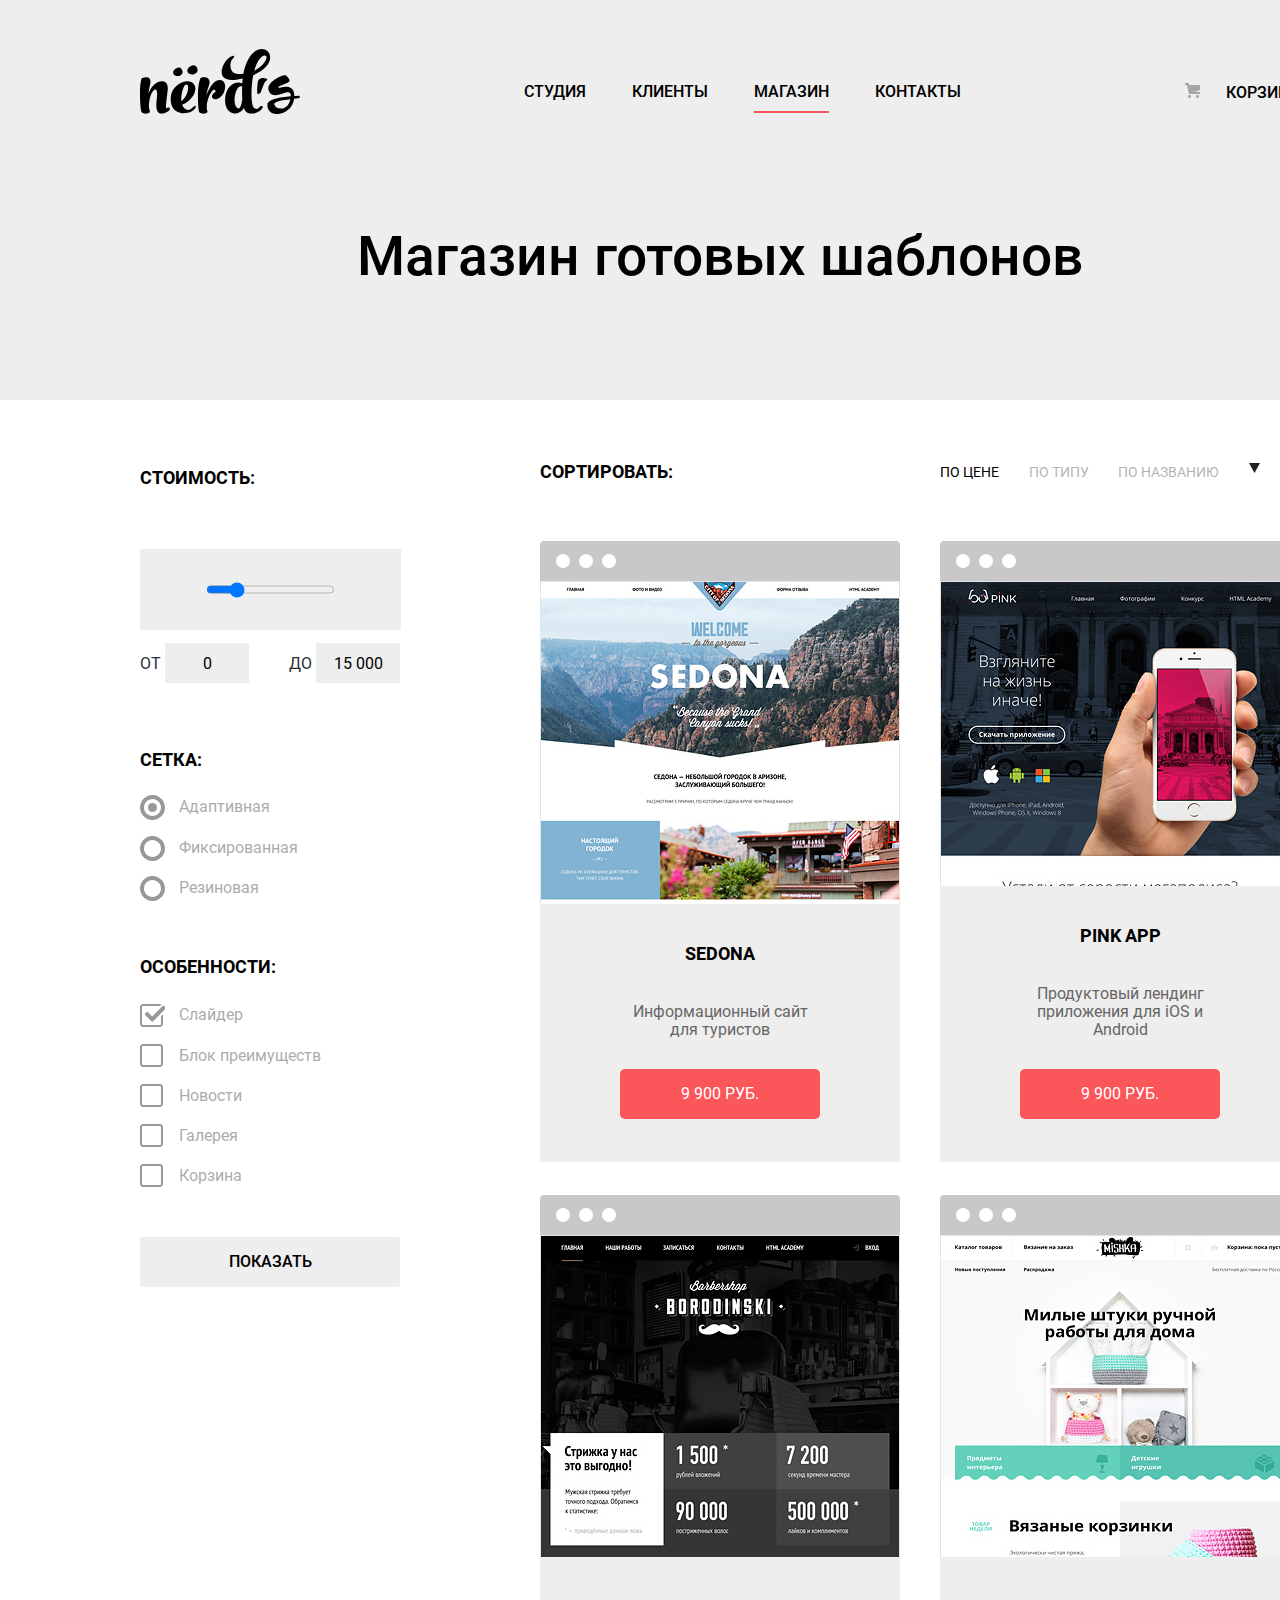
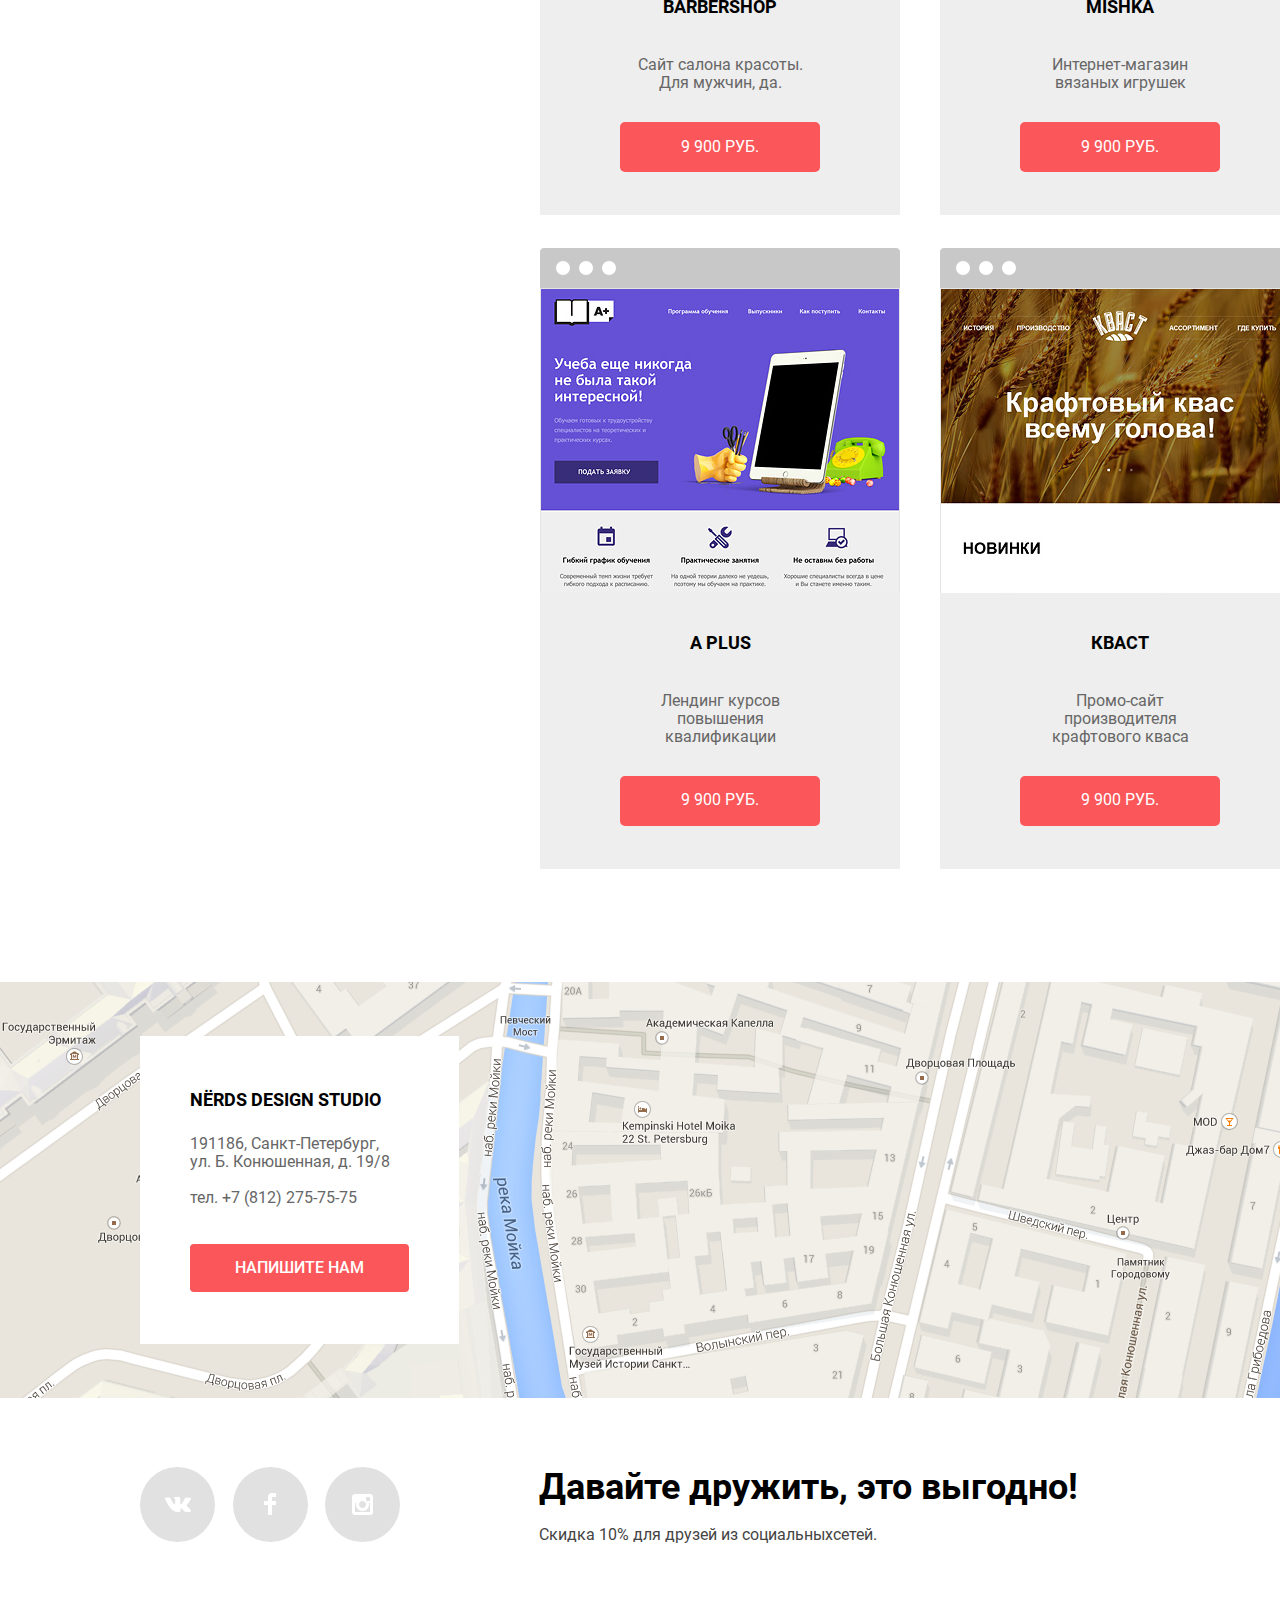
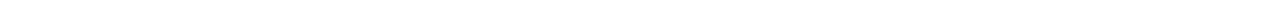
==== commit 461e5400: "7" ====
--- a/store.html
+++ b/store.html
@@ -39,28 +39,29 @@
           </div>
           <div class="block-coast-num">
             <label for="coast_min_id" class="coast-txt">от
-              <input type="text" name="coast_min" id="coast_min_id" size="5" placeholder="0">
+              <input type="text" name="coast_min" id="coast_min_id" size="5" placeholder="0" class="coast-min-max">
             </label>
             <label for="coast_max_id" class="coast-txt">до
-              <input type="text" name="coast_max" id="coast_max_id" size="5" placeholder="15 000">
+              <input type="text" name="coast_max" id="coast_max_id" size="5" placeholder="15 000" class="coast-min-max">
             </label>
           </div>
         </div>
         <div class="parametrs-web">
           <p class="grid">Сетка:</p>
           <div class="grid-radio">
+            <input type="radio" name="grid" id="adapt_id" value="adapt" checked>
             <label for="adapt_id">
-              <input type="radio" name="grid" id="adapt_id" value="adapt" checked>
+              <span></span>
               Адаптивная
             </label>
-            <br>
+            <input type="radio" name="grid" id="fixed_id" value="fixed">
             <label for="fixed_id">
-              <input type="radio" name="grid" id="fixed_id" value="fixed">
+              <span></span>
               Фиксированная
             </label>
-            <br>
+            <input type="radio" name="grid" id="strach_id" value="strach">
             <label for="strach_id">
-              <input type="radio" name="grid" id="strach_id" value="strach">
+              <span></span>
               Резиновая
             </label>
           </div>
@@ -68,28 +69,29 @@
         <div class="parametrs-option">
           <p class="features">Особенности:</p>
           <div class="features-chekbox">
+              <input type="checkbox" name="slider" id="slider_id" checked>
             <label for="slider_id">
-              <input type="checkbox" name="slider" id="slider_id" checked>
+              <span></span>
               Слайдер
             </label>
-            <br>
+              <input type="checkbox" name="advantage" id="advantage_id">
             <label for="advantage_id">
-              <input type="checkbox" name="advantage" id="advantage_id">
+              <span></span>
               Блок преимуществ
             </label>
-            <br>
+              <input type="checkbox" name="news" id="news_id">
             <label for="news_id">
-              <input type="checkbox" name="news" id="news_id">
+              <span></span>
               Новости
             </label>
-            <br>
+              <input type="checkbox" name="galery" id="gelery_id">
             <label for="gelery_id">
-              <input type="checkbox" name="galery" id="gelery_id">
+              <span></span>
               Галерея
             </label>
-            <br>
+              <input type="checkbox" name="cart" id="cart_id">
             <label for="cart_id">
-              <input type="checkbox" name="cart" id="cart_id">
+              <span></span>
               Корзина
             </label>
           </div>
@@ -105,11 +107,11 @@
           <p>Сортировать:</p>
         </div>
         <div class="sort-form">
-          <a href="#" class="cost-sort">по цене</a>
-          <a href="#" class="type-sort sort-no-active">по типу</a>
-          <a href="#" class="name-sort sort-no-active">по названию</a>
-          <a href="#" class="sort-down">v</a>
-          <a href="#" class="sort-up sort-no-active">^</a>
+          <a href="#" class="sort-result sort-active">по цене</a>
+          <a href="#" class="sort-result">по типу</a>
+          <a href="#" class="sort-result">по названию</a>
+          <a href="#" class="sort-result sort-active"><div class="icon-down"></div> </a>
+          <a href="#" class="sort-result"><div class="icon-up"></div> </a>
         </div>
       </div>
       <h2 class="visually-hidden">Результаты поиска</h2>
--- a/css/style.css
+++ b/css/style.css
@@ -105,6 +105,7 @@
   display: block;
   margin-top: auto;
   margin-bottom: auto;
+  font-weight: 500;
 }
 
 .basket_ico::after {
@@ -821,11 +822,49 @@
   margin-bottom: 56px;
 }
 
+.coast-min-max {
+  width: 80px;
+  height: 38px;
+  border: none;
+  background: #eeeeee;
+}
+
+.coast-min-max::-webkit-input-placeholder {
+  color: black;
+  text-align: center;
+}
+
 .grid {
   margin: 0;
   margin-bottom: 21px;
 }
 
+.grid-radio input[type=radio] {
+  display: none;
+}
+
+.grid-radio label {
+  opacity: 0.4;
+}
+
+.grid-radio label:hover {
+  opacity: 1;
+}
+
+input[type=radio] + label span {
+  display:inline-block;
+  width:25px;
+  height:25px;
+  margin:-1px 10px 0 0;
+  vertical-align:middle;
+  background:url(../img/radio-off.svg) left top no-repeat;
+  cursor:pointer;
+}
+
+input[type=radio]:checked + label span {
+  background: url(../img/radio-on.svg) left no-repeat;
+}
+
 .grid-radio {
   display: flex;
   flex-direction: column;
@@ -846,6 +885,33 @@
   margin-bottom: 48px;
   justify-content: space-between;
 }
+
+.features-chekbox input[type=checkbox] {
+  display: none;
+}
+
+.features-chekbox label {
+  opacity: 0.4;
+}
+
+.features-chekbox label:hover {
+  opacity: 1;
+}
+
+input[type=checkbox] + label span {
+  display:inline-block;
+  width:25px;
+  height:25px;
+  margin:-1px 10px 0 0;
+  vertical-align:middle;
+  background:url(../img/checkbox-off.svg) left top no-repeat;
+  cursor:pointer;
+}
+
+input[type=checkbox]:checked + label span {
+  background: url(../img/checkbox-on.svg) left no-repeat;
+}
+
 
 .parametrs p {
   font-weight: bold;
@@ -906,6 +972,15 @@
   text-align: center;
 }
 
+.prod-name:hover,
+.prod-name:focus {
+  color: #fb565a;
+}
+
+.prod-name:active {
+  color: rgba(0, 0, 0, 0.3);
+}
+
 /*=======================================================================================================================================*/
 .prod-description {
   font-size: 16px;
@@ -988,10 +1063,6 @@
   margin: 0;
 }
 
-.sort-no-active {
-  opacity: 0.3;
-}
-
 .sort {
   display: flex;
   flex-direction: row;
@@ -1013,6 +1084,36 @@
   font-weight: normal;
   line-height: 18px;
   color: black;
+}
+
+.sort-result {
+  opacity: 0.3;
+}
+
+.sort-result:hover,
+.sort-result:focus {
+  opacity: 0.6;
+}
+
+.sort-result:active {
+  opacity: 1;
+}
+
+.sort-active {
+  opacity: 1;
+}
+
+.icon-down {
+  width: 11px;
+  height: 10px;
+  background: url("../img/icon-up-dir.svg");
+  transform: rotate(180deg);
+}
+
+.icon-up {
+  width: 11px;
+  height: 10px;
+  background: url("../img/icon-up-dir.svg");
 }
 
 .visually-hidden {
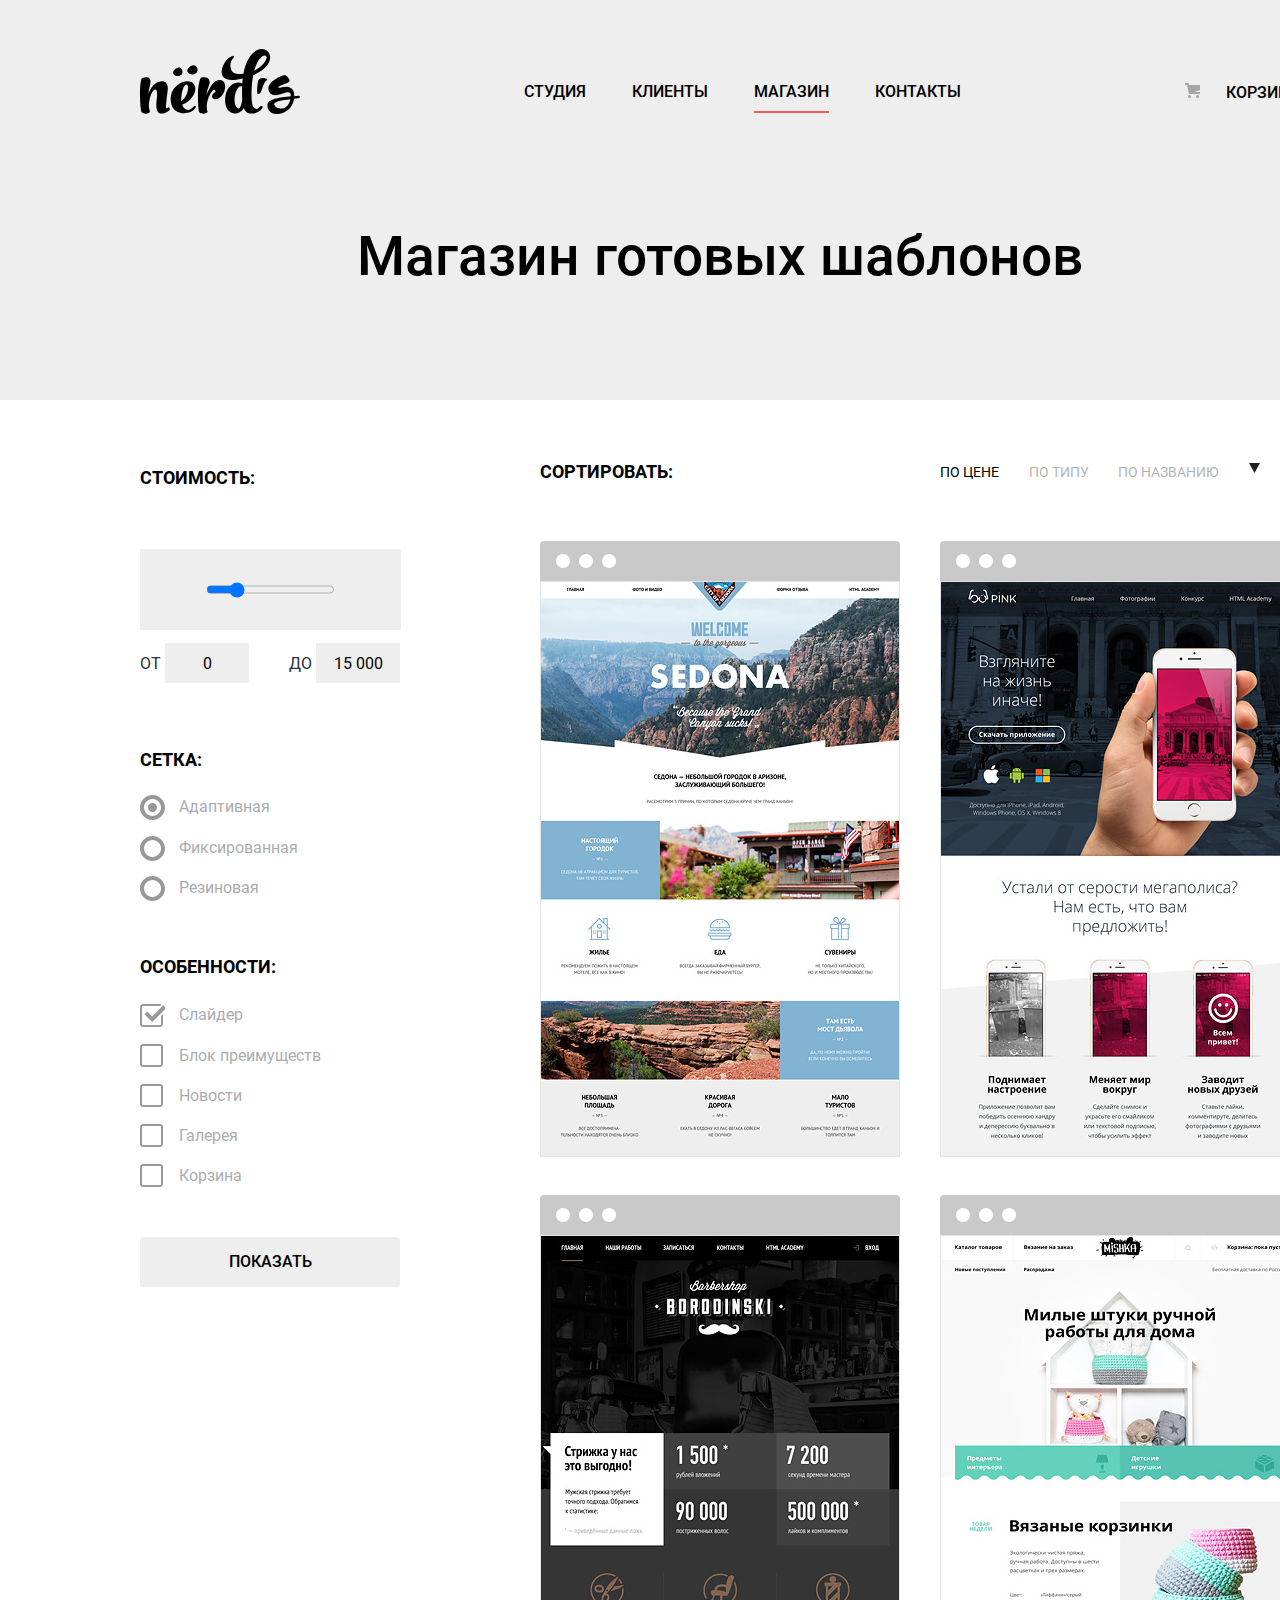
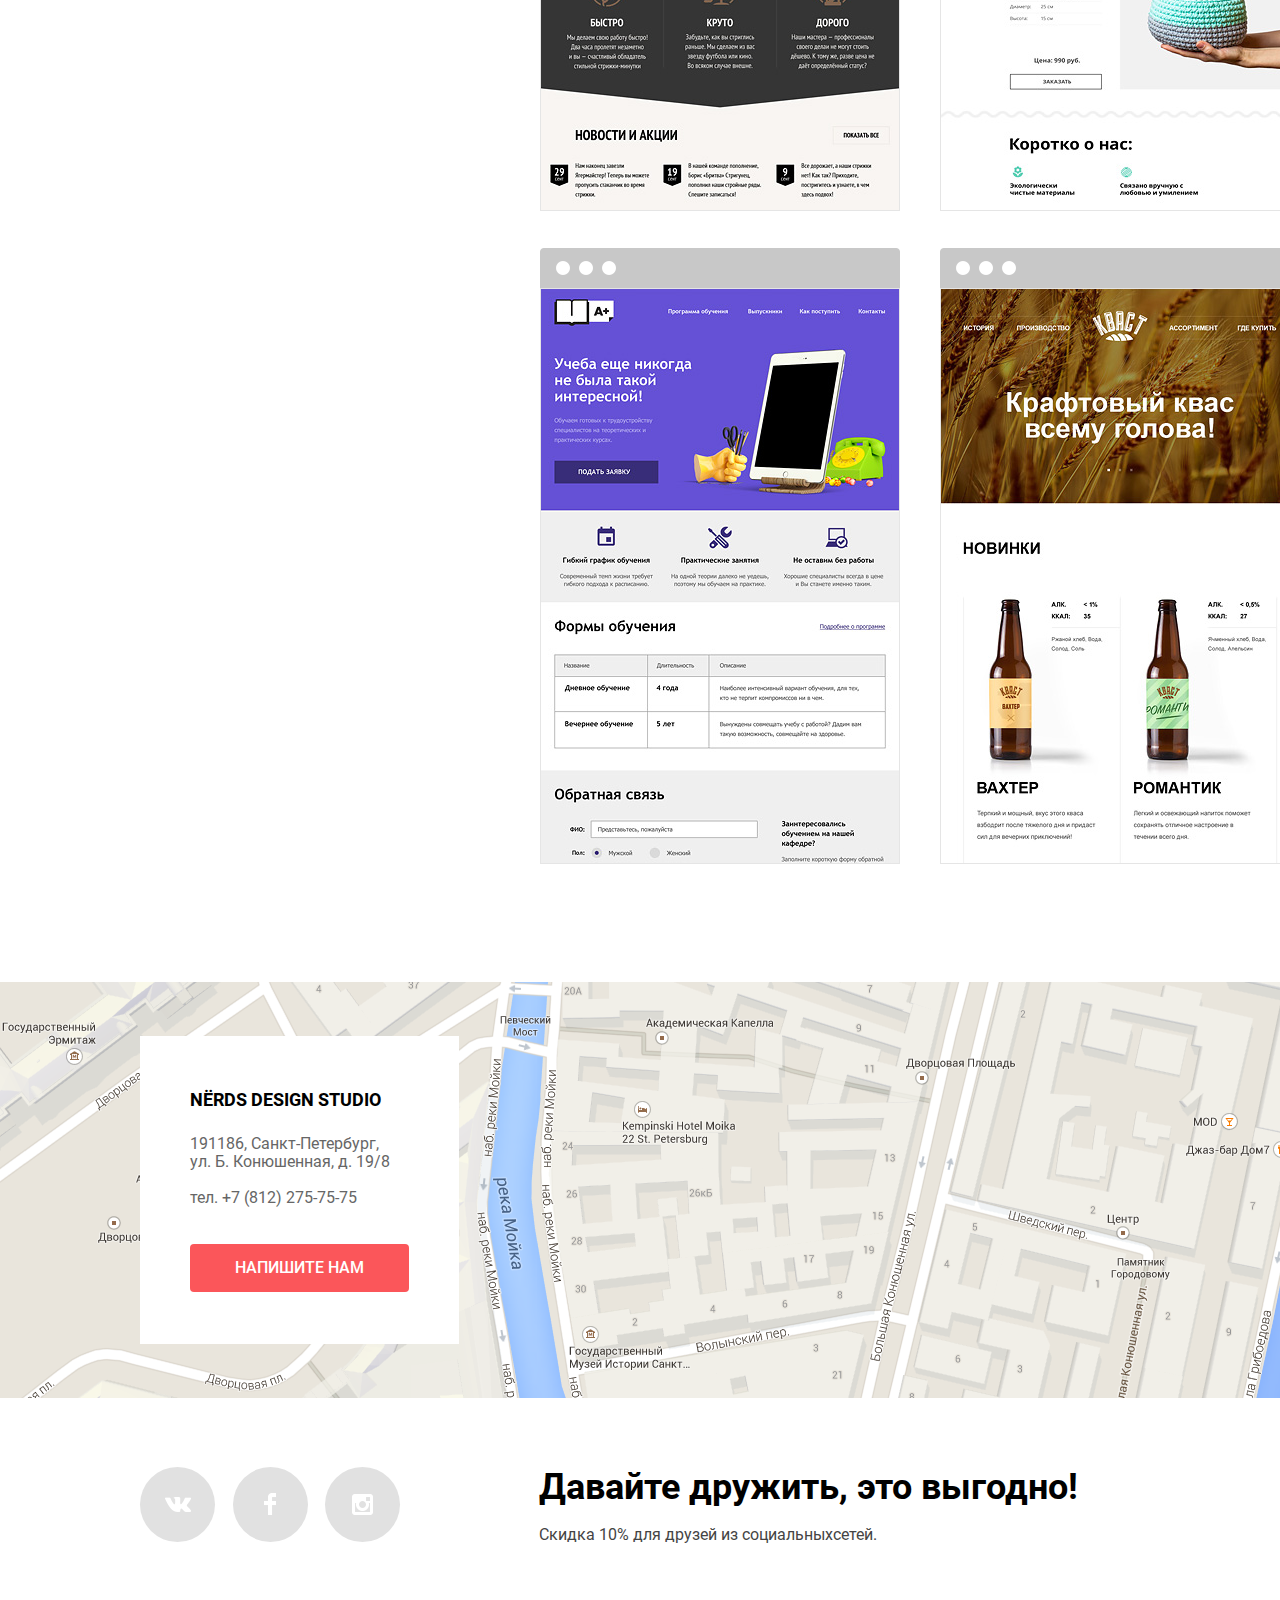
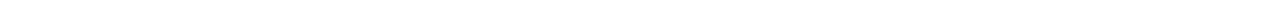
==== commit 270d245d: "js" ====
--- a/store.html
+++ b/store.html
@@ -122,7 +122,7 @@
           <a href="">
             <img src="img/img-sedona-jpg.png" alt="Sedona" width="360" height="576">
           </a>
-          <div class="hidden-prod-inf">
+          <div class="hidden-prod-inf visually-hidden">
             <p class="prod-name">Sedona</p>
             <p class="prod-description">Информационный сайт
               для туристов</p>
@@ -131,12 +131,12 @@
         </div>
 
         <!--2-->
-        <div class="product-store-item">
+        <div class="product-store-item" id="pinkapp_id">
           <img src="img/browser.png" alt="browser" width="360" height="40" class="browser-img">
           <a href="">
             <img src="img/img-pink-jpg.png" alt="Pink" width="360" height="576">
           </a>
-          <div class="hidden-prod-inf">
+          <div class="hidden-prod-inf visually-hidden">
             <p class="prod-name">Pink App</p>
             <p class="prod-description">Продуктовый лендинг
               приложения для iOS и Android</p>
@@ -144,12 +144,12 @@
           </div>
         </div>
         <!--3-->
-        <div class="product-store-item">
+        <div class="product-store-item" id="barber_id">
           <img src="img/browser.png" alt="browser" width="360" height="40" class="browser-img">
           <a href="">
             <img src="img/img-barbershop-jpg.png" alt="Barbershop" width="360" height="576">
           </a>
-          <div class="hidden-prod-inf">
+          <div class="hidden-prod-inf visually-hidden">
             <p class="prod-name">Barbershop</p>
             <p class="prod-description">Сайт салона красоты. <br>
               Для мужчин, да.</p>
@@ -158,12 +158,12 @@
         </div>
 
         <!--4-->
-        <div class="product-store-item">
+        <div class="product-store-item" id="mishka_id">
           <img src="img/browser.png" alt="browser" width="360" height="40" class="browser-img">
           <a href="">
             <img src="img/img-mishka-jpg.png" alt="Mishka" width="360" height="576">
           </a>
-          <div class="hidden-prod-inf">
+          <div class="hidden-prod-inf visually-hidden">
             <p class="prod-name">Mishka</p>
             <p class="prod-description">Интернет-магазин
               вязаных игрушек</p>
@@ -171,12 +171,12 @@
           </div>
         </div>
         <!--5-->
-        <div class="product-store-item">
+        <div class="product-store-item" id="aplus_id">
           <img src="img/browser.png" alt="browser" width="360" height="40" class="browser-img">
           <a href="">
             <img src="img/img-aplus-jpg.png" alt="Aplus" width="360" height="576">
           </a>
-          <div class="hidden-prod-inf">
+          <div class="hidden-prod-inf visually-hidden">
             <p class="prod-name">A Plus</p>
             <p class="prod-description">Лендинг курсов повышения квалификации</p>
             <button type="button" name="aplus" id="aplus_prod" class="store-buy-button">9 900 РУБ.</button>
@@ -184,12 +184,12 @@
         </div>
 
         <!--6-->
-        <div class="product-store-item">
+        <div class="product-store-item" id="kvast_id">
           <img src="img/browser.png" alt="browser" width="360" height="40" class="browser-img">
           <a href="">
             <img src="img/img-kvast-jpg.png" alt="Kvast" width="360" height="576">
           </a>
-          <div class="hidden-prod-inf">
+          <div class="hidden-prod-inf visually-hidden">
             <p class="prod-name">Кваст</p>
             <p class="prod-description">Промо-сайт производителя
               крафтового кваса</p>
@@ -255,6 +255,6 @@
   </div>
 </footer>
 <!--ФОРМА ОТПРАВКИ ПИСЬМА-->
-
+<script src="js/script.js"></script>
 </body>
 </html>
